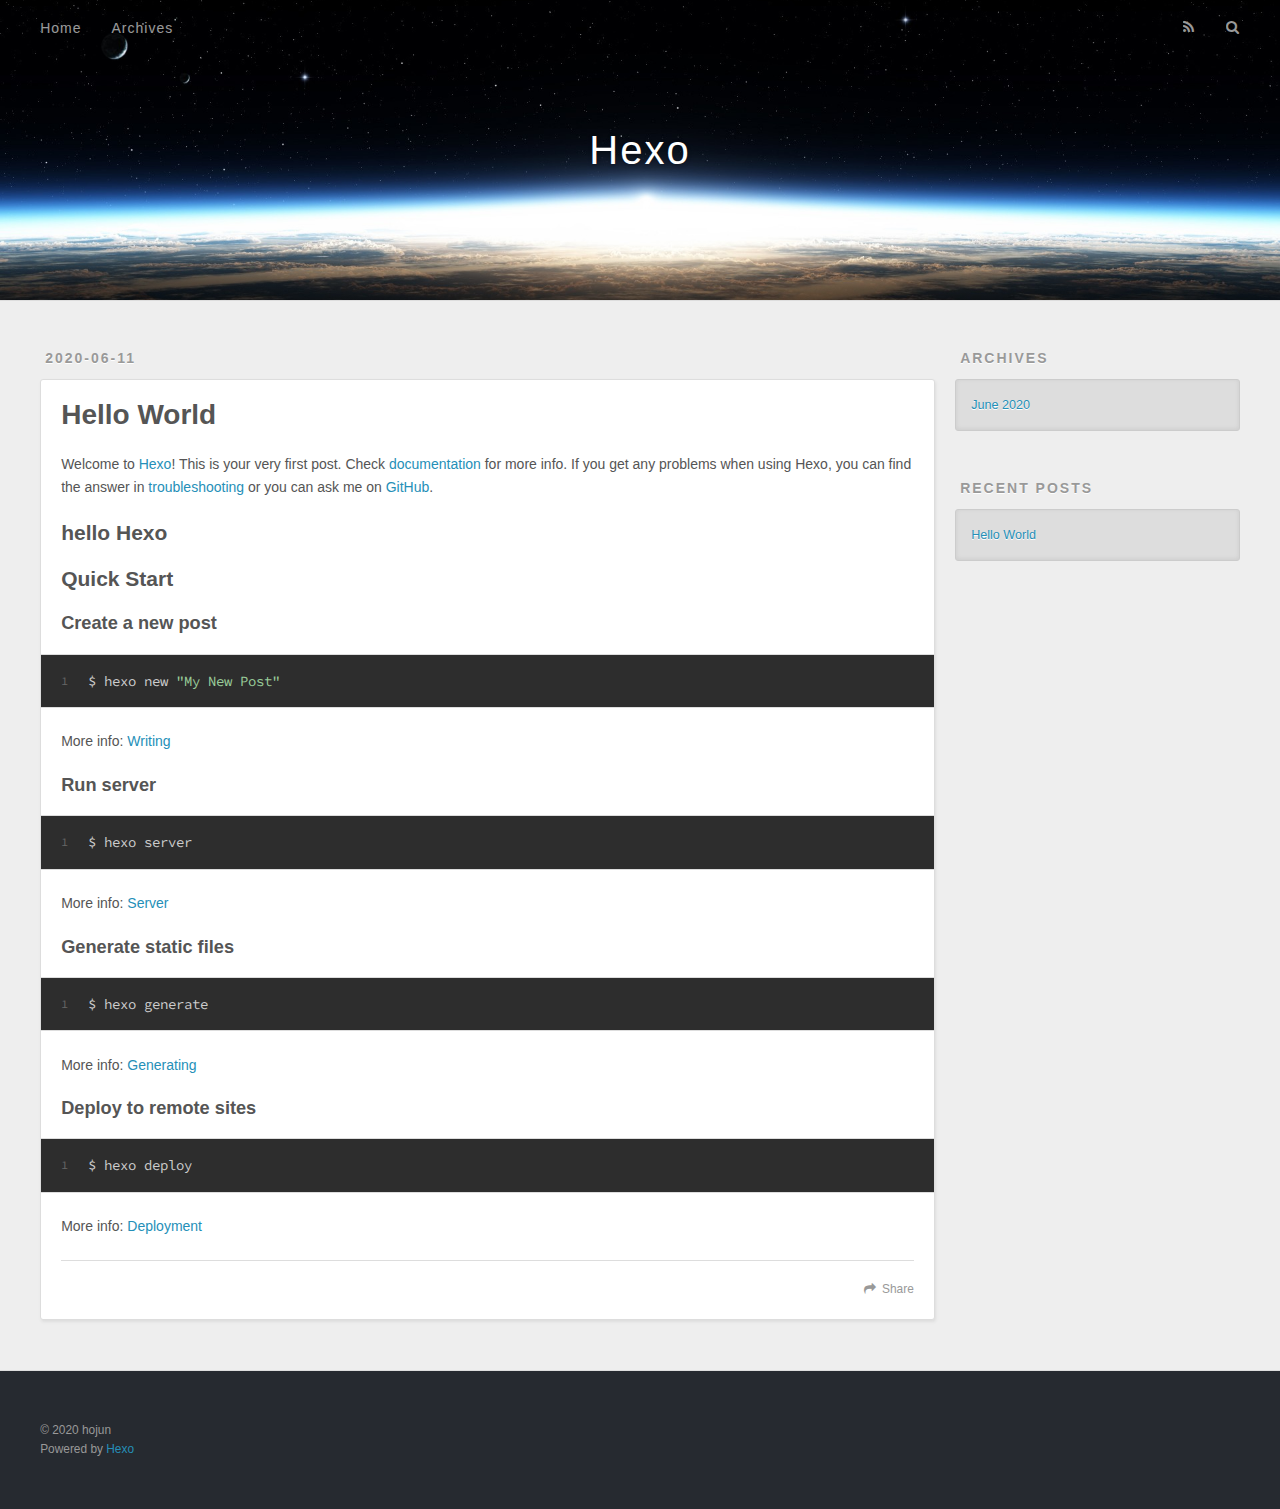
==== index.html @ 4e3e8514 "Site updated: 2020-06-11 11:20:57" ====
<!DOCTYPE html>
<html>
<head>
  <meta charset="utf-8">
  

  
  <title>Hexo</title>
  <meta name="viewport" content="width=device-width, initial-scale=1, maximum-scale=1">
  <meta property="og:type" content="website">
<meta property="og:title" content="Hexo">
<meta property="og:url" content="https://aipiaogk.github.io/index.html">
<meta property="og:site_name" content="Hexo">
<meta property="og:locale" content="en_US">
<meta property="article:author" content="hojun">
<meta name="twitter:card" content="summary">
  
    <link rel="alternate" href="/atom.xml" title="Hexo" type="application/atom+xml">
  
  
    <link rel="icon" href="/favicon.png">
  
  
    <link href="//fonts.googleapis.com/css?family=Source+Code+Pro" rel="stylesheet" type="text/css">
  
  
<link rel="stylesheet" href="/css/style.css">

<meta name="generator" content="Hexo 4.2.1"></head>

<body>
  <div id="container">
    <div id="wrap">
      <header id="header">
  <div id="banner"></div>
  <div id="header-outer" class="outer">
    <div id="header-title" class="inner">
      <h1 id="logo-wrap">
        <a href="/" id="logo">Hexo</a>
      </h1>
      
    </div>
    <div id="header-inner" class="inner">
      <nav id="main-nav">
        <a id="main-nav-toggle" class="nav-icon"></a>
        
          <a class="main-nav-link" href="/">Home</a>
        
          <a class="main-nav-link" href="/archives">Archives</a>
        
      </nav>
      <nav id="sub-nav">
        
          <a id="nav-rss-link" class="nav-icon" href="/atom.xml" title="RSS Feed"></a>
        
        <a id="nav-search-btn" class="nav-icon" title="Search"></a>
      </nav>
      <div id="search-form-wrap">
        <form action="//google.com/search" method="get" accept-charset="UTF-8" class="search-form"><input type="search" name="q" class="search-form-input" placeholder="Search"><button type="submit" class="search-form-submit">&#xF002;</button><input type="hidden" name="sitesearch" value="https://AiPiaoGk.github.io"></form>
      </div>
    </div>
  </div>
</header>
      <div class="outer">
        <section id="main">
  
    <article id="post-hello-world" class="article article-type-post" itemscope itemprop="blogPost">
  <div class="article-meta">
    <a href="/2020/06/11/hello-world/" class="article-date">
  <time datetime="2020-06-11T01:46:14.911Z" itemprop="datePublished">2020-06-11</time>
</a>
    
  </div>
  <div class="article-inner">
    
    
      <header class="article-header">
        
  
    <h1 itemprop="name">
      <a class="article-title" href="/2020/06/11/hello-world/">Hello World</a>
    </h1>
  

      </header>
    
    <div class="article-entry" itemprop="articleBody">
      
        <p>Welcome to <a href="https://hexo.io/" target="_blank" rel="noopener">Hexo</a>! This is your very first post. Check <a href="https://hexo.io/docs/" target="_blank" rel="noopener">documentation</a> for more info. If you get any problems when using Hexo, you can find the answer in <a href="https://hexo.io/docs/troubleshooting.html" target="_blank" rel="noopener">troubleshooting</a> or you can ask me on <a href="https://github.com/hexojs/hexo/issues" target="_blank" rel="noopener">GitHub</a>.</p>
<h2 id="hello-Hexo"><a href="#hello-Hexo" class="headerlink" title="hello Hexo"></a>hello Hexo</h2><h2 id="Quick-Start"><a href="#Quick-Start" class="headerlink" title="Quick Start"></a>Quick Start</h2><h3 id="Create-a-new-post"><a href="#Create-a-new-post" class="headerlink" title="Create a new post"></a>Create a new post</h3><figure class="highlight bash"><table><tr><td class="gutter"><pre><span class="line">1</span><br></pre></td><td class="code"><pre><span class="line">$ hexo new <span class="string">"My New Post"</span></span><br></pre></td></tr></table></figure>

<p>More info: <a href="https://hexo.io/docs/writing.html" target="_blank" rel="noopener">Writing</a></p>
<h3 id="Run-server"><a href="#Run-server" class="headerlink" title="Run server"></a>Run server</h3><figure class="highlight bash"><table><tr><td class="gutter"><pre><span class="line">1</span><br></pre></td><td class="code"><pre><span class="line">$ hexo server</span><br></pre></td></tr></table></figure>

<p>More info: <a href="https://hexo.io/docs/server.html" target="_blank" rel="noopener">Server</a></p>
<h3 id="Generate-static-files"><a href="#Generate-static-files" class="headerlink" title="Generate static files"></a>Generate static files</h3><figure class="highlight bash"><table><tr><td class="gutter"><pre><span class="line">1</span><br></pre></td><td class="code"><pre><span class="line">$ hexo generate</span><br></pre></td></tr></table></figure>

<p>More info: <a href="https://hexo.io/docs/generating.html" target="_blank" rel="noopener">Generating</a></p>
<h3 id="Deploy-to-remote-sites"><a href="#Deploy-to-remote-sites" class="headerlink" title="Deploy to remote sites"></a>Deploy to remote sites</h3><figure class="highlight bash"><table><tr><td class="gutter"><pre><span class="line">1</span><br></pre></td><td class="code"><pre><span class="line">$ hexo deploy</span><br></pre></td></tr></table></figure>

<p>More info: <a href="https://hexo.io/docs/one-command-deployment.html" target="_blank" rel="noopener">Deployment</a></p>

      
    </div>
    <footer class="article-footer">
      <a data-url="https://aipiaogk.github.io/2020/06/11/hello-world/" data-id="ckba4ox9z00003sva7o7afskn" class="article-share-link">Share</a>
      
      
    </footer>
  </div>
  
</article>


  


</section>
        
          <aside id="sidebar">
  
    

  
    

  
    
  
    
  <div class="widget-wrap">
    <h3 class="widget-title">Archives</h3>
    <div class="widget">
      <ul class="archive-list"><li class="archive-list-item"><a class="archive-list-link" href="/archives/2020/06/">June 2020</a></li></ul>
    </div>
  </div>


  
    
  <div class="widget-wrap">
    <h3 class="widget-title">Recent Posts</h3>
    <div class="widget">
      <ul>
        
          <li>
            <a href="/2020/06/11/hello-world/">Hello World</a>
          </li>
        
      </ul>
    </div>
  </div>

  
</aside>
        
      </div>
      <footer id="footer">
  
  <div class="outer">
    <div id="footer-info" class="inner">
      &copy; 2020 hojun<br>
      Powered by <a href="http://hexo.io/" target="_blank">Hexo</a>
    </div>
  </div>
</footer>
    </div>
    <nav id="mobile-nav">
  
    <a href="/" class="mobile-nav-link">Home</a>
  
    <a href="/archives" class="mobile-nav-link">Archives</a>
  
</nav>
    

<script src="//ajax.googleapis.com/ajax/libs/jquery/2.0.3/jquery.min.js"></script>


  
<link rel="stylesheet" href="/fancybox/jquery.fancybox.css">

  
<script src="/fancybox/jquery.fancybox.pack.js"></script>




<script src="/js/script.js"></script>




  </div>
</body>
</html>
---- css/style.css ----
body {
  width: 100%;
}
body:before,
body:after {
  content: "";
  display: table;
}
body:after {
  clear: both;
}
html,
body,
div,
span,
applet,
object,
iframe,
h1,
h2,
h3,
h4,
h5,
h6,
p,
blockquote,
pre,
a,
abbr,
acronym,
address,
big,
cite,
code,
del,
dfn,
em,
img,
ins,
kbd,
q,
s,
samp,
small,
strike,
strong,
sub,
sup,
tt,
var,
dl,
dt,
dd,
ol,
ul,
li,
fieldset,
form,
label,
legend,
table,
caption,
tbody,
tfoot,
thead,
tr,
th,
td {
  margin: 0;
  padding: 0;
  border: 0;
  outline: 0;
  font-weight: inherit;
  font-style: inherit;
  font-family: inherit;
  font-size: 100%;
  vertical-align: baseline;
}
body {
  line-height: 1;
  color: #000;
  background: #fff;
}
ol,
ul {
  list-style: none;
}
table {
  border-collapse: separate;
  border-spacing: 0;
  vertical-align: middle;
}
caption,
th,
td {
  text-align: left;
  font-weight: normal;
  vertical-align: middle;
}
a img {
  border: none;
}
input,
button {
  margin: 0;
  padding: 0;
}
input::-moz-focus-inner,
button::-moz-focus-inner {
  border: 0;
  padding: 0;
}
@font-face {
  font-family: FontAwesome;
  font-style: normal;
  font-weight: normal;
  src: url("fonts/fontawesome-webfont.eot?v=#4.0.3");
  src: url("fonts/fontawesome-webfont.eot?#iefix&v=#4.0.3") format("embedded-opentype"), url("fonts/fontawesome-webfont.woff?v=#4.0.3") format("woff"), url("fonts/fontawesome-webfont.ttf?v=#4.0.3") format("truetype"), url("fonts/fontawesome-webfont.svg#fontawesomeregular?v=#4.0.3") format("svg");
}
html,
body,
#container {
  height: 100%;
}
body {
  background: #eee;
  font: 14px -apple-system, BlinkMacSystemFont, "Segoe UI", "Roboto", "Oxygen", "Ubuntu", "Cantarell", "Fira Sans", "Droid Sans", "Helvetica Neue", sans-serif;
  -webkit-text-size-adjust: 100%;
}
.outer {
  max-width: 1220px;
  margin: 0 auto;
  padding: 0 20px;
}
.outer:before,
.outer:after {
  content: "";
  display: table;
}
.outer:after {
  clear: both;
}
.inner {
  display: inline;
  float: left;
  width: 98.33333333333333%;
  margin: 0 0.833333333333333%;
}
.left,
.alignleft {
  float: left;
}
.right,
.alignright {
  float: right;
}
.clear {
  clear: both;
}
#container {
  position: relative;
}
.mobile-nav-on {
  overflow: hidden;
}
#wrap {
  height: 100%;
  width: 100%;
  position: absolute;
  top: 0;
  left: 0;
  -webkit-transition: 0.2s ease-out;
  -moz-transition: 0.2s ease-out;
  -ms-transition: 0.2s ease-out;
  transition: 0.2s ease-out;
  z-index: 1;
  background: #eee;
}
.mobile-nav-on #wrap {
  left: 280px;
}
@media screen and (min-width: 768px) {
  #main {
    display: inline;
    float: left;
    width: 73.33333333333333%;
    margin: 0 0.833333333333333%;
  }
}
.article-date,
.article-category-link,
.archive-year,
.widget-title {
  text-decoration: none;
  text-transform: uppercase;
  letter-spacing: 2px;
  color: #999;
  margin-bottom: 1em;
  margin-left: 5px;
  line-height: 1em;
  text-shadow: 0 1px #fff;
  font-weight: bold;
}
.article-inner,
.archive-article-inner {
  background: #fff;
  -webkit-box-shadow: 1px 2px 3px #ddd;
  box-shadow: 1px 2px 3px #ddd;
  border: 1px solid #ddd;
  border-radius: 3px;
}
.article-entry h1,
.widget h1 {
  font-size: 2em;
}
.article-entry h2,
.widget h2 {
  font-size: 1.5em;
}
.article-entry h3,
.widget h3 {
  font-size: 1.3em;
}
.article-entry h4,
.widget h4 {
  font-size: 1.2em;
}
.article-entry h5,
.widget h5 {
  font-size: 1em;
}
.article-entry h6,
.widget h6 {
  font-size: 1em;
  color: #999;
}
.article-entry hr,
.widget hr {
  border: 1px dashed #ddd;
}
.article-entry strong,
.widget strong {
  font-weight: bold;
}
.article-entry em,
.widget em,
.article-entry cite,
.widget cite {
  font-style: italic;
}
.article-entry sup,
.widget sup,
.article-entry sub,
.widget sub {
  font-size: 0.75em;
  line-height: 0;
  position: relative;
  vertical-align: baseline;
}
.article-entry sup,
.widget sup {
  top: -0.5em;
}
.article-entry sub,
.widget sub {
  bottom: -0.2em;
}
.article-entry small,
.widget small {
  font-size: 0.85em;
}
.article-entry acronym,
.widget acronym,
.article-entry abbr,
.widget abbr {
  border-bottom: 1px dotted;
}
.article-entry ul,
.widget ul,
.article-entry ol,
.widget ol,
.article-entry dl,
.widget dl {
  margin: 0 20px;
  line-height: 1.6em;
}
.article-entry ul ul,
.widget ul ul,
.article-entry ol ul,
.widget ol ul,
.article-entry ul ol,
.widget ul ol,
.article-entry ol ol,
.widget ol ol {
  margin-top: 0;
  margin-bottom: 0;
}
.article-entry ul,
.widget ul {
  list-style: disc;
}
.article-entry ol,
.widget ol {
  list-style: decimal;
}
.article-entry dt,
.widget dt {
  font-weight: bold;
}
#header {
  height: 300px;
  position: relative;
  border-bottom: 1px solid #ddd;
}
#header:before,
#header:after {
  content: "";
  position: absolute;
  left: 0;
  right: 0;
  height: 40px;
}
#header:before {
  top: 0;
  background: -webkit-linear-gradient(rgba(0,0,0,0.2), transparent);
  background: -moz-linear-gradient(rgba(0,0,0,0.2), transparent);
  background: -ms-linear-gradient(rgba(0,0,0,0.2), transparent);
  background: linear-gradient(rgba(0,0,0,0.2), transparent);
}
#header:after {
  bottom: 0;
  background: -webkit-linear-gradient(transparent, rgba(0,0,0,0.2));
  background: -moz-linear-gradient(transparent, rgba(0,0,0,0.2));
  background: -ms-linear-gradient(transparent, rgba(0,0,0,0.2));
  background: linear-gradient(transparent, rgba(0,0,0,0.2));
}
#header-outer {
  height: 100%;
  position: relative;
}
#header-inner {
  position: relative;
  overflow: hidden;
}
#banner {
  position: absolute;
  top: 0;
  left: 0;
  width: 100%;
  height: 100%;
  background: url("images/banner.jpg") center #000;
  -webkit-background-size: cover;
  -moz-background-size: cover;
  background-size: cover;
  z-index: -1;
}
#header-title {
  text-align: center;
  height: 40px;
  position: absolute;
  top: 50%;
  left: 0;
  margin-top: -20px;
}
#logo,
#subtitle {
  text-decoration: none;
  color: #fff;
  font-weight: 300;
  text-shadow: 0 1px 4px rgba(0,0,0,0.3);
}
#logo {
  font-size: 40px;
  line-height: 40px;
  letter-spacing: 2px;
}
#subtitle {
  font-size: 16px;
  line-height: 16px;
  letter-spacing: 1px;
}
#subtitle-wrap {
  margin-top: 16px;
}
#main-nav {
  float: left;
  margin-left: -15px;
}
.nav-icon,
.main-nav-link {
  float: left;
  color: #fff;
  opacity: 0.6;
  text-decoration: none;
  text-shadow: 0 1px rgba(0,0,0,0.2);
  -webkit-transition: opacity 0.2s;
  -moz-transition: opacity 0.2s;
  -ms-transition: opacity 0.2s;
  transition: opacity 0.2s;
  display: block;
  padding: 20px 15px;
}
.nav-icon:hover,
.main-nav-link:hover {
  opacity: 1;
}
.nav-icon {
  font-family: FontAwesome;
  text-align: center;
  font-size: 14px;
  width: 14px;
  height: 14px;
  padding: 20px 15px;
  position: relative;
  cursor: pointer;
}
.main-nav-link {
  font-weight: 300;
  letter-spacing: 1px;
}
@media screen and (max-width: 479px) {
  .main-nav-link {
    display: none;
  }
}
#main-nav-toggle {
  display: none;
}
#main-nav-toggle:before {
  content: "\f0c9";
}
@media screen and (max-width: 479px) {
  #main-nav-toggle {
    display: block;
  }
}
#sub-nav {
  float: right;
  margin-right: -15px;
}
#nav-rss-link:before {
  content: "\f09e";
}
#nav-search-btn:before {
  content: "\f002";
}
#search-form-wrap {
  position: absolute;
  top: 15px;
  width: 150px;
  height: 30px;
  right: -150px;
  opacity: 0;
  -webkit-transition: 0.2s ease-out;
  -moz-transition: 0.2s ease-out;
  -ms-transition: 0.2s ease-out;
  transition: 0.2s ease-out;
}
#search-form-wrap.on {
  opacity: 1;
  right: 0;
}
@media screen and (max-width: 479px) {
  #search-form-wrap {
    width: 100%;
    right: -100%;
  }
}
.search-form {
  position: absolute;
  top: 0;
  left: 0;
  right: 0;
  background: #fff;
  padding: 5px 15px;
  border-radius: 15px;
  -webkit-box-shadow: 0 0 10px rgba(0,0,0,0.3);
  box-shadow: 0 0 10px rgba(0,0,0,0.3);
}
.search-form-input {
  border: none;
  background: none;
  color: #555;
  width: 100%;
  font: 13px -apple-system, BlinkMacSystemFont, "Segoe UI", "Roboto", "Oxygen", "Ubuntu", "Cantarell", "Fira Sans", "Droid Sans", "Helvetica Neue", sans-serif;
  outline: none;
}
.search-form-input::-webkit-search-results-decoration,
.search-form-input::-webkit-search-cancel-button {
  -webkit-appearance: none;
}
.search-form-submit {
  position: absolute;
  top: 50%;
  right: 10px;
  margin-top: -7px;
  font: 13px FontAwesome;
  border: none;
  background: none;
  color: #bbb;
  cursor: pointer;
}
.search-form-submit:hover,
.search-form-submit:focus {
  color: #777;
}
.article {
  margin: 50px 0;
}
.article-inner {
  overflow: hidden;
}
.article-meta:before,
.article-meta:after {
  content: "";
  display: table;
}
.article-meta:after {
  clear: both;
}
.article-date {
  float: left;
}
.article-category {
  float: left;
  line-height: 1em;
  color: #ccc;
  text-shadow: 0 1px #fff;
  margin-left: 8px;
}
.article-category:before {
  content: "\2022";
}
.article-category-link {
  margin: 0 12px 1em;
}
.article-header {
  padding: 20px 20px 0;
}
.article-title {
  text-decoration: none;
  font-size: 2em;
  font-weight: bold;
  color: #555;
  line-height: 1.1em;
  -webkit-transition: color 0.2s;
  -moz-transition: color 0.2s;
  -ms-transition: color 0.2s;
  transition: color 0.2s;
}
a.article-title:hover {
  color: #258fb8;
}
.article-entry {
  color: #555;
  padding: 0 20px;
}
.article-entry:before,
.article-entry:after {
  content: "";
  display: table;
}
.article-entry:after {
  clear: both;
}
.article-entry p,
.article-entry table {
  line-height: 1.6em;
  margin: 1.6em 0;
}
.article-entry h1,
.article-entry h2,
.article-entry h3,
.article-entry h4,
.article-entry h5,
.article-entry h6 {
  font-weight: bold;
}
.article-entry h1,
.article-entry h2,
.article-entry h3,
.article-entry h4,
.article-entry h5,
.article-entry h6 {
  line-height: 1.1em;
  margin: 1.1em 0;
}
.article-entry a {
  color: #258fb8;
  text-decoration: none;
}
.article-entry a:hover {
  text-decoration: underline;
}
.article-entry ul,
.article-entry ol,
.article-entry dl {
  margin-top: 1.6em;
  margin-bottom: 1.6em;
}
.article-entry img,
.article-entry video {
  max-width: 100%;
  height: auto;
  display: block;
  margin: auto;
}
.article-entry iframe {
  border: none;
}
.article-entry table {
  width: 100%;
  border-collapse: collapse;
  border-spacing: 0;
}
.article-entry th {
  font-weight: bold;
  border-bottom: 3px solid #ddd;
  padding-bottom: 0.5em;
}
.article-entry td {
  border-bottom: 1px solid #ddd;
  padding: 10px 0;
}
.article-entry blockquote {
  font-family: Georgia, "Times New Roman", serif;
  font-size: 1.4em;
  margin: 1.6em 20px;
  text-align: center;
}
.article-entry blockquote footer {
  font-size: 14px;
  margin: 1.6em 0;
  font-family: -apple-system, BlinkMacSystemFont, "Segoe UI", "Roboto", "Oxygen", "Ubuntu", "Cantarell", "Fira Sans", "Droid Sans", "Helvetica Neue", sans-serif;
}
.article-entry blockquote footer cite:before {
  content: "—";
  padding: 0 0.5em;
}
.article-entry .pullquote {
  text-align: left;
  width: 45%;
  margin: 0;
}
.article-entry .pullquote.left {
  margin-left: 0.5em;
  margin-right: 1em;
}
.article-entry .pullquote.right {
  margin-right: 0.5em;
  margin-left: 1em;
}
.article-entry .caption {
  color: #999;
  display: block;
  font-size: 0.9em;
  margin-top: 0.5em;
  position: relative;
  text-align: center;
}
.article-entry .video-container {
  position: relative;
  padding-top: 56.25%;
  height: 0;
  overflow: hidden;
}
.article-entry .video-container iframe,
.article-entry .video-container object,
.article-entry .video-container embed {
  position: absolute;
  top: 0;
  left: 0;
  width: 100%;
  height: 100%;
  margin-top: 0;
}
.article-more-link a {
  display: inline-block;
  line-height: 1em;
  padding: 6px 15px;
  border-radius: 15px;
  background: #eee;
  color: #999;
  text-shadow: 0 1px #fff;
  text-decoration: none;
}
.article-more-link a:hover {
  background: #258fb8;
  color: #fff;
  text-decoration: none;
  text-shadow: 0 1px #1e7293;
}
.article-footer {
  font-size: 0.85em;
  line-height: 1.6em;
  border-top: 1px solid #ddd;
  padding-top: 1.6em;
  margin: 0 20px 20px;
}
.article-footer:before,
.article-footer:after {
  content: "";
  display: table;
}
.article-footer:after {
  clear: both;
}
.article-footer a {
  color: #999;
  text-decoration: none;
}
.article-footer a:hover {
  color: #555;
}
.article-tag-list-item {
  float: left;
  margin-right: 10px;
}
.article-tag-list-link:before {
  content: "#";
}
.article-comment-link {
  float: right;
}
.article-comment-link:before {
  content: "\f075";
  font-family: FontAwesome;
  padding-right: 8px;
}
.article-share-link {
  cursor: pointer;
  float: right;
  margin-left: 20px;
}
.article-share-link:before {
  content: "\f064";
  font-family: FontAwesome;
  padding-right: 6px;
}
#article-nav {
  position: relative;
}
#article-nav:before,
#article-nav:after {
  content: "";
  display: table;
}
#article-nav:after {
  clear: both;
}
@media screen and (min-width: 768px) {
  #article-nav {
    margin: 50px 0;
  }
  #article-nav:before {
    width: 8px;
    height: 8px;
    position: absolute;
    top: 50%;
    left: 50%;
    margin-top: -4px;
    margin-left: -4px;
    content: "";
    border-radius: 50%;
    background: #ddd;
    -webkit-box-shadow: 0 1px 2px #fff;
    box-shadow: 0 1px 2px #fff;
  }
}
.article-nav-link-wrap {
  text-decoration: none;
  text-shadow: 0 1px #fff;
  color: #999;
  -webkit-box-sizing: border-box;
  -moz-box-sizing: border-box;
  box-sizing: border-box;
  margin-top: 50px;
  text-align: center;
  display: block;
}
.article-nav-link-wrap:hover {
  color: #555;
}
@media screen and (min-width: 768px) {
  .article-nav-link-wrap {
    width: 50%;
    margin-top: 0;
  }
}
@media screen and (min-width: 768px) {
  #article-nav-newer {
    float: left;
    text-align: right;
    padding-right: 20px;
  }
}
@media screen and (min-width: 768px) {
  #article-nav-older {
    float: right;
    text-align: left;
    padding-left: 20px;
  }
}
.article-nav-caption {
  text-transform: uppercase;
  letter-spacing: 2px;
  color: #ddd;
  line-height: 1em;
  font-weight: bold;
}
#article-nav-newer .article-nav-caption {
  margin-right: -2px;
}
.article-nav-title {
  font-size: 0.85em;
  line-height: 1.6em;
  margin-top: 0.5em;
}
.article-share-box {
  position: absolute;
  display: none;
  background: #fff;
  -webkit-box-shadow: 1px 2px 10px rgba(0,0,0,0.2);
  box-shadow: 1px 2px 10px rgba(0,0,0,0.2);
  border-radius: 3px;
  margin-left: -145px;
  overflow: hidden;
  z-index: 1;
}
.article-share-box.on {
  display: block;
}
.article-share-input {
  width: 100%;
  background: none;
  -webkit-box-sizing: border-box;
  -moz-box-sizing: border-box;
  box-sizing: border-box;
  font: 14px -apple-system, BlinkMacSystemFont, "Segoe UI", "Roboto", "Oxygen", "Ubuntu", "Cantarell", "Fira Sans", "Droid Sans", "Helvetica Neue", sans-serif;
  padding: 0 15px;
  color: #555;
  outline: none;
  border: 1px solid #ddd;
  border-radius: 3px 3px 0 0;
  height: 36px;
  line-height: 36px;
}
.article-share-links {
  background: #eee;
}
.article-share-links:before,
.article-share-links:after {
  content: "";
  display: table;
}
.article-share-links:after {
  clear: both;
}
.article-share-twitter,
.article-share-facebook,
.article-share-pinterest,
.article-share-google {
  width: 50px;
  height: 36px;
  display: block;
  float: left;
  position: relative;
  color: #999;
  text-shadow: 0 1px #fff;
}
.article-share-twitter:before,
.article-share-facebook:before,
.article-share-pinterest:before,
.article-share-google:before {
  font-size: 20px;
  font-family: FontAwesome;
  width: 20px;
  height: 20px;
  position: absolute;
  top: 50%;
  left: 50%;
  margin-top: -10px;
  margin-left: -10px;
  text-align: center;
}
.article-share-twitter:hover,
.article-share-facebook:hover,
.article-share-pinterest:hover,
.article-share-google:hover {
  color: #fff;
}
.article-share-twitter:before {
  content: "\f099";
}
.article-share-twitter:hover {
  background: #00aced;
  text-shadow: 0 1px #008abe;
}
.article-share-facebook:before {
  content: "\f09a";
}
.article-share-facebook:hover {
  background: #3b5998;
  text-shadow: 0 1px #2f477a;
}
.article-share-pinterest:before {
  content: "\f0d2";
}
.article-share-pinterest:hover {
  background: #cb2027;
  text-shadow: 0 1px #a21a1f;
}
.article-share-google:before {
  content: "\f0d5";
}
.article-share-google:hover {
  background: #dd4b39;
  text-shadow: 0 1px #be3221;
}
.article-gallery {
  background: #000;
  position: relative;
}
.article-gallery-photos {
  position: relative;
  overflow: hidden;
}
.article-gallery-img {
  display: none;
  max-width: 100%;
}
.article-gallery-img:first-child {
  display: block;
}
.article-gallery-img.loaded {
  position: absolute;
  display: block;
}
.article-gallery-img img {
  display: block;
  max-width: 100%;
  margin: 0 auto;
}
#comments {
  background: #fff;
  -webkit-box-shadow: 1px 2px 3px #ddd;
  box-shadow: 1px 2px 3px #ddd;
  padding: 20px;
  border: 1px solid #ddd;
  border-radius: 3px;
  margin: 50px 0;
}
#comments a {
  color: #258fb8;
}
.archives-wrap {
  margin: 50px 0;
}
.archives:before,
.archives:after {
  content: "";
  display: table;
}
.archives:after {
  clear: both;
}
.archive-year-wrap {
  margin-bottom: 1em;
}
.archives {
  -webkit-column-gap: 10px;
  -moz-column-gap: 10px;
  column-gap: 10px;
}
@media screen and (min-width: 480px) and (max-width: 767px) {
  .archives {
    -webkit-column-count: 2;
    -moz-column-count: 2;
    column-count: 2;
  }
}
@media screen and (min-width: 768px) {
  .archives {
    -webkit-column-count: 3;
    -moz-column-count: 3;
    column-count: 3;
  }
}
.archive-article {
  -webkit-column-break-inside: avoid;
  page-break-inside: avoid;
  overflow: hidden;
  break-inside: avoid-column;
}
.archive-article-inner {
  padding: 10px;
  margin-bottom: 15px;
}
.archive-article-title {
  text-decoration: none;
  font-weight: bold;
  color: #555;
  -webkit-transition: color 0.2s;
  -moz-transition: color 0.2s;
  -ms-transition: color 0.2s;
  transition: color 0.2s;
  line-height: 1.6em;
}
.archive-article-title:hover {
  color: #258fb8;
}
.archive-article-footer {
  margin-top: 1em;
}
.archive-article-date {
  color: #999;
  text-decoration: none;
  font-size: 0.85em;
  line-height: 1em;
  margin-bottom: 0.5em;
  display: block;
}
#page-nav {
  margin: 50px auto;
  background: #fff;
  -webkit-box-shadow: 1px 2px 3px #ddd;
  box-shadow: 1px 2px 3px #ddd;
  border: 1px solid #ddd;
  border-radius: 3px;
  text-align: center;
  color: #999;
  overflow: hidden;
}
#page-nav:before,
#page-nav:after {
  content: "";
  display: table;
}
#page-nav:after {
  clear: both;
}
#page-nav a,
#page-nav span {
  padding: 10px 20px;
  line-height: 1;
  height: 2ex;
}
#page-nav a {
  color: #999;
  text-decoration: none;
}
#page-nav a:hover {
  background: #999;
  color: #fff;
}
#page-nav .prev {
  float: left;
}
#page-nav .next {
  float: right;
}
#page-nav .page-number {
  display: inline-block;
}
@media screen and (max-width: 479px) {
  #page-nav .page-number {
    display: none;
  }
}
#page-nav .current {
  color: #555;
  font-weight: bold;
}
#page-nav .space {
  color: #ddd;
}
#footer {
  background: #262a30;
  padding: 50px 0;
  border-top: 1px solid #ddd;
  color: #999;
}
#footer a {
  color: #258fb8;
  text-decoration: none;
}
#footer a:hover {
  text-decoration: underline;
}
#footer-info {
  line-height: 1.6em;
  font-size: 0.85em;
}
.article-entry pre,
.article-entry .highlight {
  background: #2d2d2d;
  margin: 0 -20px;
  padding: 15px 20px;
  border-style: solid;
  border-color: #ddd;
  border-width: 1px 0;
  overflow: auto;
  color: #ccc;
  line-height: 22.400000000000002px;
}
.article-entry .highlight .gutter pre,
.article-entry .gist .gist-file .gist-data .line-numbers {
  color: #666;
  font-size: 0.85em;
}
.article-entry pre,
.article-entry code {
  font-family: "Source Code Pro", Consolas, Monaco, Menlo, Consolas, monospace;
}
.article-entry code {
  background: #eee;
  text-shadow: 0 1px #fff;
  padding: 0 0.3em;
}
.article-entry pre code {
  background: none;
  text-shadow: none;
  padding: 0;
}
.article-entry .highlight pre {
  border: none;
  margin: 0;
  padding: 0;
}
.article-entry .highlight table {
  margin: 0;
  width: auto;
}
.article-entry .highlight td {
  border: none;
  padding: 0;
}
.article-entry .highlight figcaption {
  font-size: 0.85em;
  color: #999;
  line-height: 1em;
  margin-bottom: 1em;
}
.article-entry .highlight figcaption:before,
.article-entry .highlight figcaption:after {
  content: "";
  display: table;
}
.article-entry .highlight figcaption:after {
  clear: both;
}
.article-entry .highlight figcaption a {
  float: right;
}
.article-entry .highlight .gutter pre {
  text-align: right;
  padding-right: 20px;
}
.article-entry .highlight .line {
  height: 22.400000000000002px;
}
.article-entry .highlight .line.marked {
  background: #515151;
}
.article-entry .gist {
  margin: 0 -20px;
  border-style: solid;
  border-color: #ddd;
  border-width: 1px 0;
  background: #2d2d2d;
  padding: 15px 20px 15px 0;
}
.article-entry .gist .gist-file {
  border: none;
  font-family: "Source Code Pro", Consolas, Monaco, Menlo, Consolas, monospace;
  margin: 0;
}
.article-entry .gist .gist-file .gist-data {
  background: none;
  border: none;
}
.article-entry .gist .gist-file .gist-data .line-numbers {
  background: none;
  border: none;
  padding: 0 20px 0 0;
}
.article-entry .gist .gist-file .gist-data .line-data {
  padding: 0 !important;
}
.article-entry .gist .gist-file .highlight {
  margin: 0;
  padding: 0;
  border: none;
}
.article-entry .gist .gist-file .gist-meta {
  background: #2d2d2d;
  color: #999;
  font: 0.85em -apple-system, BlinkMacSystemFont, "Segoe UI", "Roboto", "Oxygen", "Ubuntu", "Cantarell", "Fira Sans", "Droid Sans", "Helvetica Neue", sans-serif;
  text-shadow: 0 0;
  padding: 0;
  margin-top: 1em;
  margin-left: 20px;
}
.article-entry .gist .gist-file .gist-meta a {
  color: #258fb8;
  font-weight: normal;
}
.article-entry .gist .gist-file .gist-meta a:hover {
  text-decoration: underline;
}
pre .comment,
pre .title {
  color: #999;
}
pre .variable,
pre .attribute,
pre .tag,
pre .regexp,
pre .ruby .constant,
pre .xml .tag .title,
pre .xml .pi,
pre .xml .doctype,
pre .html .doctype,
pre .css .id,
pre .css .class,
pre .css .pseudo {
  color: #f2777a;
}
pre .number,
pre .preprocessor,
pre .built_in,
pre .literal,
pre .params,
pre .constant {
  color: #f99157;
}
pre .class,
pre .ruby .class .title,
pre .css .rules .attribute {
  color: #9c9;
}
pre .string,
pre .value,
pre .inheritance,
pre .header,
pre .ruby .symbol,
pre .xml .cdata {
  color: #9c9;
}
pre .css .hexcolor {
  color: #6cc;
}
pre .function,
pre .python .decorator,
pre .python .title,
pre .ruby .function .title,
pre .ruby .title .keyword,
pre .perl .sub,
pre .javascript .title,
pre .coffeescript .title {
  color: #69c;
}
pre .keyword,
pre .javascript .function {
  color: #c9c;
}
@media screen and (max-width: 479px) {
  #mobile-nav {
    position: absolute;
    top: 0;
    left: 0;
    width: 280px;
    height: 100%;
    background: #191919;
    border-right: 1px solid #fff;
  }
}
@media screen and (max-width: 479px) {
  .mobile-nav-link {
    display: block;
    color: #999;
    text-decoration: none;
    padding: 15px 20px;
    font-weight: bold;
  }
  .mobile-nav-link:hover {
    color: #fff;
  }
}
@media screen and (min-width: 768px) {
  #sidebar {
    display: inline;
    float: left;
    width: 23.333333333333332%;
    margin: 0 0.833333333333333%;
  }
}
.widget-wrap {
  margin: 50px 0;
}
.widget {
  color: #777;
  text-shadow: 0 1px #fff;
  background: #ddd;
  -webkit-box-shadow: 0 -1px 4px #ccc inset;
  box-shadow: 0 -1px 4px #ccc inset;
  border: 1px solid #ccc;
  padding: 15px;
  border-radius: 3px;
}
.widget a {
  color: #258fb8;
  text-decoration: none;
}
.widget a:hover {
  text-decoration: underline;
}
.widget ul ul,
.widget ol ul,
.widget dl ul,
.widget ul ol,
.widget ol ol,
.widget dl ol,
.widget ul dl,
.widget ol dl,
.widget dl dl {
  margin-left: 15px;
  list-style: disc;
}
.widget {
  line-height: 1.6em;
  word-wrap: break-word;
  font-size: 0.9em;
}
.widget ul,
.widget ol {
  list-style: none;
  margin: 0;
}
.widget ul ul,
.widget ol ul,
.widget ul ol,
.widget ol ol {
  margin: 0 20px;
}
.widget ul ul,
.widget ol ul {
  list-style: disc;
}
.widget ul ol,
.widget ol ol {
  list-style: decimal;
}
.category-list-count,
.tag-list-count,
.archive-list-count {
  padding-left: 5px;
  color: #999;
  font-size: 0.85em;
}
.category-list-count:before,
.tag-list-count:before,
.archive-list-count:before {
  content: "(";
}
.category-list-count:after,
.tag-list-count:after,
.archive-list-count:after {
  content: ")";
}
.tagcloud a {
  margin-right: 5px;
  display: inline-block;
}
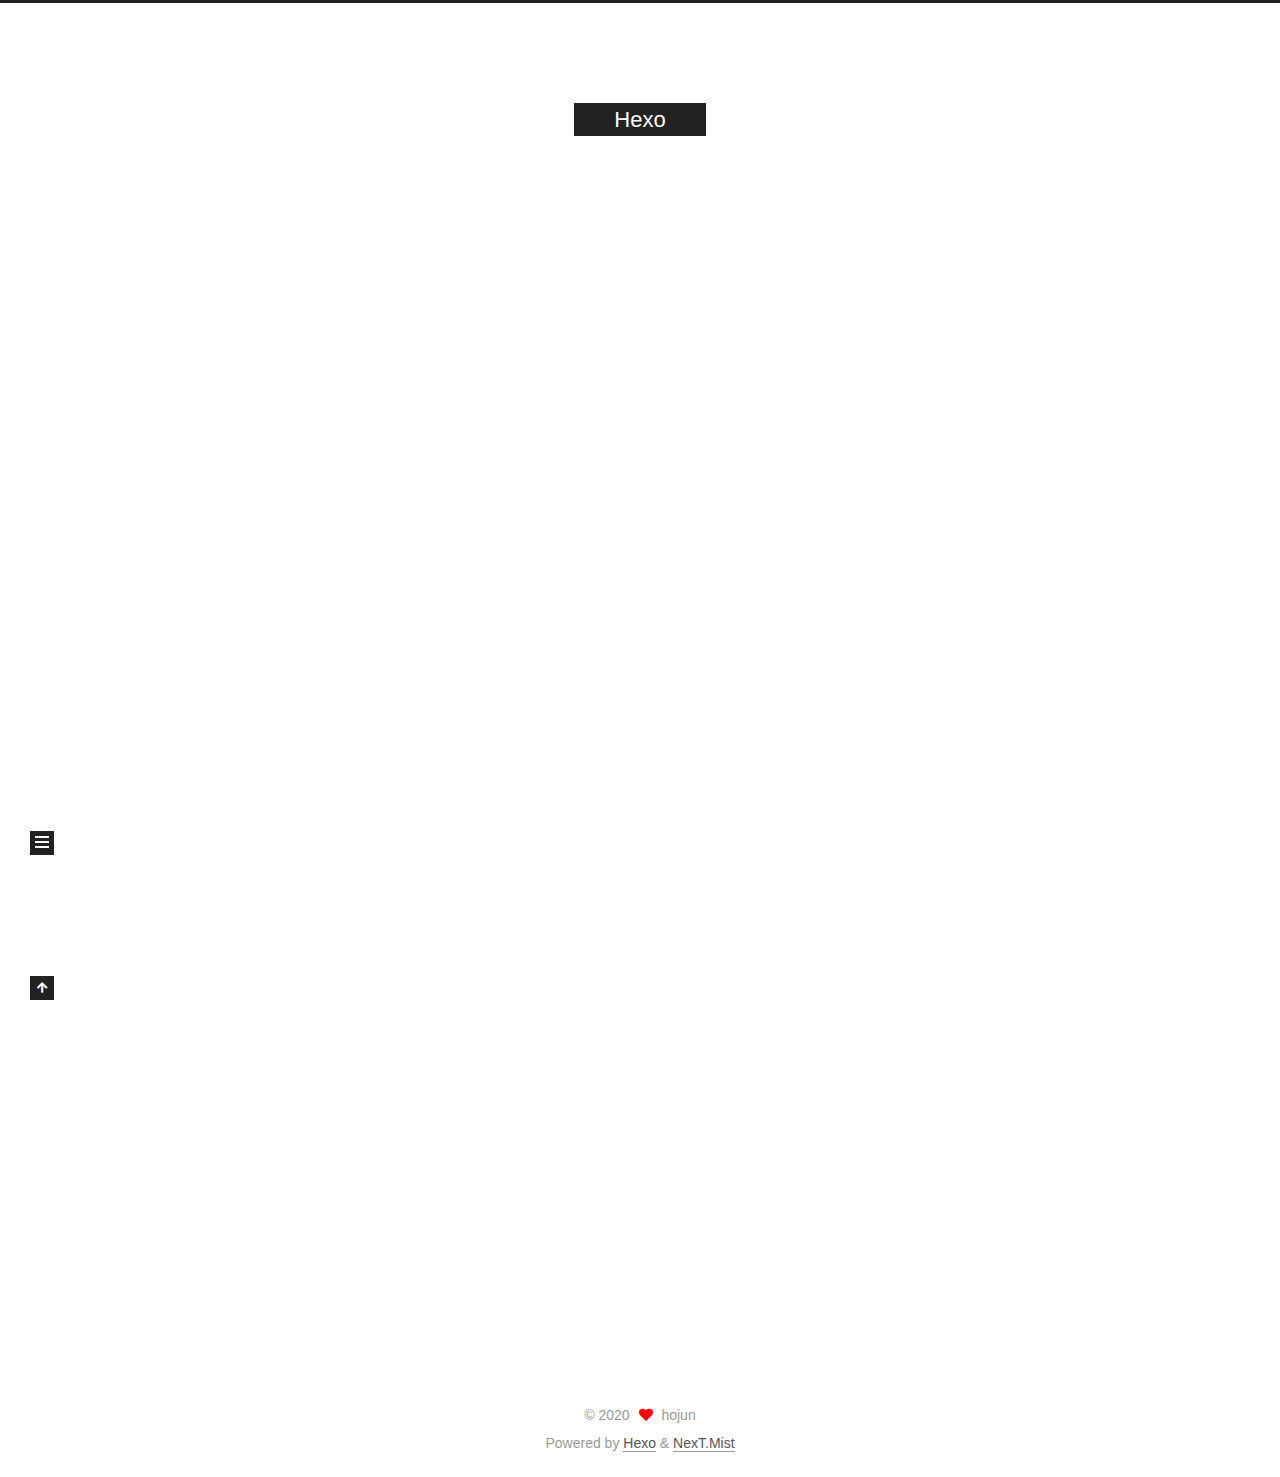
==== commit 9c085445: "Site updated: 2020-06-11 12:08:42" ====
--- a/index.html
+++ b/index.html
@@ -1,12 +1,25 @@
 <!DOCTYPE html>
-<html>
+<html lang="en">
 <head>
-  <meta charset="utf-8">
-  
-
-  
-  <title>Hexo</title>
-  <meta name="viewport" content="width=device-width, initial-scale=1, maximum-scale=1">
+  <meta charset="UTF-8">
+<meta name="viewport" content="width=device-width, initial-scale=1, maximum-scale=2">
+<meta name="theme-color" content="#222">
+<meta name="generator" content="Hexo 4.2.1">
+  <link rel="apple-touch-icon" sizes="180x180" href="/images/apple-touch-icon-next.png">
+  <link rel="icon" type="image/png" sizes="32x32" href="/images/favicon-32x32-next.png">
+  <link rel="icon" type="image/png" sizes="16x16" href="/images/favicon-16x16-next.png">
+  <link rel="mask-icon" href="/images/logo.svg" color="#222">
+
+<link rel="stylesheet" href="/css/main.css">
+
+
+<link rel="stylesheet" href="/lib/font-awesome/css/all.min.css">
+
+<script id="hexo-configurations">
+    var NexT = window.NexT || {};
+    var CONFIG = {"hostname":"aipiaogk.github.io","root":"/","scheme":"Mist","version":"8.0.0-rc.3","exturl":false,"sidebar":{"position":"left","display":"post","padding":18,"offset":12,"onmobile":false},"copycode":{"enable":false,"show_result":false,"style":null},"back2top":{"enable":true,"sidebar":false,"scrollpercent":false},"bookmark":{"enable":false,"color":"#222","save":"auto"},"fancybox":false,"mediumzoom":false,"lazyload":false,"pangu":false,"comments":{"style":"tabs","active":null,"storage":true,"lazyload":false,"nav":null},"algolia":{"hits":{"per_page":10},"labels":{"input_placeholder":"Search for Posts","hits_empty":"We didn't find any results for the search: ${query}","hits_stats":"${hits} results found in ${time} ms"}},"localsearch":{"enable":false,"trigger":"auto","top_n_per_article":1,"unescape":false,"preload":false},"motion":{"enable":true,"async":false,"transition":{"post_block":"fadeIn","post_header":"slideDownIn","post_body":"slideDownIn","coll_header":"slideLeftIn","sidebar":"slideUpIn"}}};
+  </script>
+
   <meta property="og:type" content="website">
 <meta property="og:title" content="Hexo">
 <meta property="og:url" content="https://aipiaogk.github.io/index.html">
@@ -14,183 +27,325 @@
 <meta property="og:locale" content="en_US">
 <meta property="article:author" content="hojun">
 <meta name="twitter:card" content="summary">
-  
-    <link rel="alternate" href="/atom.xml" title="Hexo" type="application/atom+xml">
-  
-  
-    <link rel="icon" href="/favicon.png">
-  
-  
-    <link href="//fonts.googleapis.com/css?family=Source+Code+Pro" rel="stylesheet" type="text/css">
-  
-  
-<link rel="stylesheet" href="/css/style.css">
-
-<meta name="generator" content="Hexo 4.2.1"></head>
-
-<body>
-  <div id="container">
-    <div id="wrap">
-      <header id="header">
-  <div id="banner"></div>
-  <div id="header-outer" class="outer">
-    <div id="header-title" class="inner">
-      <h1 id="logo-wrap">
-        <a href="/" id="logo">Hexo</a>
-      </h1>
+
+<link rel="canonical" href="https://aipiaogk.github.io/">
+
+
+<script id="page-configurations">
+  // https://hexo.io/docs/variables.html
+  CONFIG.page = {
+    sidebar: "",
+    isHome : true,
+    isPost : false,
+    lang   : 'en'
+  };
+</script>
+
+  <title>Hexo</title>
+  
+
+
+
+
+
+
+  <noscript>
+  <style>
+  .use-motion .brand,
+  .use-motion .menu-item,
+  .sidebar-inner,
+  .use-motion .post-block,
+  .use-motion .pagination,
+  .use-motion .comments,
+  .use-motion .post-header,
+  .use-motion .post-body,
+  .use-motion .collection-header { opacity: initial; }
+
+  .use-motion .site-title,
+  .use-motion .site-subtitle {
+    opacity: initial;
+    top: initial;
+  }
+
+  .use-motion .logo-line-before i { left: initial; }
+  .use-motion .logo-line-after i { right: initial; }
+  </style>
+</noscript>
+
+</head>
+
+<body itemscope itemtype="http://schema.org/WebPage">
+  <div class="container use-motion">
+    <div class="headband"></div>
+
+    <header class="header" itemscope itemtype="http://schema.org/WPHeader">
+      <div class="header-inner"><div class="site-brand-container">
+  <div class="site-nav-toggle">
+    <div class="toggle" aria-label="Toggle navigation bar">
+    </div>
+  </div>
+
+  <div class="site-meta">
+
+    <a href="/" class="brand" rel="start">
+      <span class="logo-line-before"><i></i></span>
+      <h1 class="site-title">Hexo</h1>
+      <span class="logo-line-after"><i></i></span>
+    </a>
+  </div>
+
+  <div class="site-nav-right">
+    <div class="toggle popup-trigger">
+    </div>
+  </div>
+</div>
+
+
+
+
+
+
+
+</div>
+    </header>
+
+    
+  <div class="back-to-top">
+    <i class="fa fa-arrow-up"></i>
+    <span>0%</span>
+  </div>
+
+
+    <main class="main">
+      <div class="main-inner">
+        <div class="content-wrap">
+          
+
+          <div class="content index posts-expand">
+            
+      
+  
+  
+  <article itemscope itemtype="http://schema.org/Article" class="post-block" lang="en">
+    <link itemprop="mainEntityOfPage" href="https://aipiaogk.github.io/2020/06/11/hello-world/">
+
+    <span hidden itemprop="author" itemscope itemtype="http://schema.org/Person">
+      <meta itemprop="image" content="/images/avatar.gif">
+      <meta itemprop="name" content="hojun">
+      <meta itemprop="description" content="">
+    </span>
+
+    <span hidden itemprop="publisher" itemscope itemtype="http://schema.org/Organization">
+      <meta itemprop="name" content="Hexo">
+    </span>
+      <header class="post-header">
+        <h2 class="post-title" itemprop="name headline">
+          
+            <a href="/2020/06/11/hello-world/" class="post-title-link" itemprop="url">Hello World</a>
+        </h2>
+
+        <div class="post-meta">
+            <span class="post-meta-item">
+              <span class="post-meta-item-icon">
+                <i class="far fa-calendar"></i>
+              </span>
+              <span class="post-meta-item-text">Posted on</span>
+              
+
+              <time title="Created: 2020-06-11 09:46:14 / Modified: 10:52:54" itemprop="dateCreated datePublished" datetime="2020-06-11T09:46:14+08:00">2020-06-11</time>
+            </span>
+
+          
+
+        </div>
+      </header>
+
+    
+    
+    
+    <div class="post-body" itemprop="articleBody">
+
+      
+          <p>Welcome to <a href="https://hexo.io/" target="_blank" rel="noopener">Hexo</a>! This is your very first post. Check <a href="https://hexo.io/docs/" target="_blank" rel="noopener">documentation</a> for more info. If you get any problems when using Hexo, you can find the answer in <a href="https://hexo.io/docs/troubleshooting.html" target="_blank" rel="noopener">troubleshooting</a> or you can ask me on <a href="https://github.com/hexojs/hexo/issues" target="_blank" rel="noopener">GitHub</a>.</p>
+<h2 id="hello-Hexo"><a href="#hello-Hexo" class="headerlink" title="hello Hexo"></a>hello Hexo</h2><h2 id="Quick-Start"><a href="#Quick-Start" class="headerlink" title="Quick Start"></a>Quick Start</h2><h3 id="Create-a-new-post"><a href="#Create-a-new-post" class="headerlink" title="Create a new post"></a>Create a new post</h3><figure class="highlight bash"><table><tr><td class="gutter"><pre><span class="line">1</span><br></pre></td><td class="code"><pre><span class="line">$ hexo new <span class="string">"My New Post"</span></span><br></pre></td></tr></table></figure>
+
+<p>More info: <a href="https://hexo.io/docs/writing.html" target="_blank" rel="noopener">Writing</a></p>
+<h3 id="Run-server"><a href="#Run-server" class="headerlink" title="Run server"></a>Run server</h3><figure class="highlight bash"><table><tr><td class="gutter"><pre><span class="line">1</span><br></pre></td><td class="code"><pre><span class="line">$ hexo server</span><br></pre></td></tr></table></figure>
+
+<p>More info: <a href="https://hexo.io/docs/server.html" target="_blank" rel="noopener">Server</a></p>
+<h3 id="Generate-static-files"><a href="#Generate-static-files" class="headerlink" title="Generate static files"></a>Generate static files</h3><figure class="highlight bash"><table><tr><td class="gutter"><pre><span class="line">1</span><br></pre></td><td class="code"><pre><span class="line">$ hexo generate</span><br></pre></td></tr></table></figure>
+
+<p>More info: <a href="https://hexo.io/docs/generating.html" target="_blank" rel="noopener">Generating</a></p>
+<h3 id="Deploy-to-remote-sites"><a href="#Deploy-to-remote-sites" class="headerlink" title="Deploy to remote sites"></a>Deploy to remote sites</h3><figure class="highlight bash"><table><tr><td class="gutter"><pre><span class="line">1</span><br></pre></td><td class="code"><pre><span class="line">$ hexo deploy</span><br></pre></td></tr></table></figure>
+
+<p>More info: <a href="https://hexo.io/docs/one-command-deployment.html" target="_blank" rel="noopener">Deployment</a></p>
+
       
     </div>
-    <div id="header-inner" class="inner">
-      <nav id="main-nav">
-        <a id="main-nav-toggle" class="nav-icon"></a>
+
+    
+    
+    
+      <footer class="post-footer">
+        <div class="post-eof"></div>
+      </footer>
+  </article>
+  
+  
+  
+
+
+  
+
+
+
+          </div>
+          
+
+<script>
+  window.addEventListener('tabs:register', () => {
+    let { activeClass } = CONFIG.comments;
+    if (CONFIG.comments.storage) {
+      activeClass = localStorage.getItem('comments_active') || activeClass;
+    }
+    if (activeClass) {
+      let activeTab = document.querySelector(`a[href="#comment-${activeClass}"]`);
+      if (activeTab) {
+        activeTab.click();
+      }
+    }
+  });
+  if (CONFIG.comments.storage) {
+    window.addEventListener('tabs:click', event => {
+      if (!event.target.matches('.tabs-comment .tab-content .tab-pane')) return;
+      let commentClass = event.target.classList[1];
+      localStorage.setItem('comments_active', commentClass);
+    });
+  }
+</script>
+
+        </div>
+          
+  
+  <div class="toggle sidebar-toggle">
+    <span class="toggle-line toggle-line-first"></span>
+    <span class="toggle-line toggle-line-middle"></span>
+    <span class="toggle-line toggle-line-last"></span>
+  </div>
+
+  <aside class="sidebar">
+    <div class="sidebar-inner">
+
+      <ul class="sidebar-nav motion-element">
+        <li class="sidebar-nav-toc">
+          Table of Contents
+        </li>
+        <li class="sidebar-nav-overview">
+          Overview
+        </li>
+      </ul>
+
+      <!--noindex-->
+      <div class="post-toc-wrap sidebar-panel">
+      </div>
+      <!--/noindex-->
+
+      <div class="site-overview-wrap sidebar-panel">
+        <div class="site-author motion-element" itemprop="author" itemscope itemtype="http://schema.org/Person">
+  <p class="site-author-name" itemprop="name">hojun</p>
+  <div class="site-description" itemprop="description"></div>
+</div>
+<div class="site-state-wrap motion-element">
+  <nav class="site-state">
+      <div class="site-state-item site-state-posts">
+          <a href="/archives">
+          <span class="site-state-item-count">1</span>
+          <span class="site-state-item-name">posts</span>
+        </a>
+      </div>
+  </nav>
+</div>
+
+
+
+      </div>
+
+    </div>
+  </aside>
+  <div id="sidebar-dimmer"></div>
+
+
+      </div>
+    </main>
+
+    <footer class="footer">
+      <div class="footer-inner">
         
-          <a class="main-nav-link" href="/">Home</a>
+
         
-          <a class="main-nav-link" href="/archives">Archives</a>
+
+<div class="copyright">
+  
+  &copy; 
+  <span itemprop="copyrightYear">2020</span>
+  <span class="with-love">
+    <i class="fa fa-heart"></i>
+  </span>
+  <span class="author" itemprop="copyrightHolder">hojun</span>
+</div>
+  <div class="powered-by">Powered by <a href="https://hexo.io/" class="theme-link" rel="noopener" target="_blank">Hexo</a> & <a href="https://theme-next.js.org/mist/" class="theme-link" rel="noopener" target="_blank">NexT.Mist</a>
+  </div>
+
         
-      </nav>
-      <nav id="sub-nav">
-        
-          <a id="nav-rss-link" class="nav-icon" href="/atom.xml" title="RSS Feed"></a>
-        
-        <a id="nav-search-btn" class="nav-icon" title="Search"></a>
-      </nav>
-      <div id="search-form-wrap">
-        <form action="//google.com/search" method="get" accept-charset="UTF-8" class="search-form"><input type="search" name="q" class="search-form-input" placeholder="Search"><button type="submit" class="search-form-submit">&#xF002;</button><input type="hidden" name="sitesearch" value="https://AiPiaoGk.github.io"></form>
-      </div>
-    </div>
-  </div>
-</header>
-      <div class="outer">
-        <section id="main">
-  
-    <article id="post-hello-world" class="article article-type-post" itemscope itemprop="blogPost">
-  <div class="article-meta">
-    <a href="/2020/06/11/hello-world/" class="article-date">
-  <time datetime="2020-06-11T01:46:14.911Z" itemprop="datePublished">2020-06-11</time>
-</a>
-    
-  </div>
-  <div class="article-inner">
-    
-    
-      <header class="article-header">
-        
-  
-    <h1 itemprop="name">
-      <a class="article-title" href="/2020/06/11/hello-world/">Hello World</a>
-    </h1>
-  
-
-      </header>
-    
-    <div class="article-entry" itemprop="articleBody">
-      
-        <p>Welcome to <a href="https://hexo.io/" target="_blank" rel="noopener">Hexo</a>! This is your very first post. Check <a href="https://hexo.io/docs/" target="_blank" rel="noopener">documentation</a> for more info. If you get any problems when using Hexo, you can find the answer in <a href="https://hexo.io/docs/troubleshooting.html" target="_blank" rel="noopener">troubleshooting</a> or you can ask me on <a href="https://github.com/hexojs/hexo/issues" target="_blank" rel="noopener">GitHub</a>.</p>
-<h2 id="hello-Hexo"><a href="#hello-Hexo" class="headerlink" title="hello Hexo"></a>hello Hexo</h2><h2 id="Quick-Start"><a href="#Quick-Start" class="headerlink" title="Quick Start"></a>Quick Start</h2><h3 id="Create-a-new-post"><a href="#Create-a-new-post" class="headerlink" title="Create a new post"></a>Create a new post</h3><figure class="highlight bash"><table><tr><td class="gutter"><pre><span class="line">1</span><br></pre></td><td class="code"><pre><span class="line">$ hexo new <span class="string">"My New Post"</span></span><br></pre></td></tr></table></figure>
-
-<p>More info: <a href="https://hexo.io/docs/writing.html" target="_blank" rel="noopener">Writing</a></p>
-<h3 id="Run-server"><a href="#Run-server" class="headerlink" title="Run server"></a>Run server</h3><figure class="highlight bash"><table><tr><td class="gutter"><pre><span class="line">1</span><br></pre></td><td class="code"><pre><span class="line">$ hexo server</span><br></pre></td></tr></table></figure>
-
-<p>More info: <a href="https://hexo.io/docs/server.html" target="_blank" rel="noopener">Server</a></p>
-<h3 id="Generate-static-files"><a href="#Generate-static-files" class="headerlink" title="Generate static files"></a>Generate static files</h3><figure class="highlight bash"><table><tr><td class="gutter"><pre><span class="line">1</span><br></pre></td><td class="code"><pre><span class="line">$ hexo generate</span><br></pre></td></tr></table></figure>
-
-<p>More info: <a href="https://hexo.io/docs/generating.html" target="_blank" rel="noopener">Generating</a></p>
-<h3 id="Deploy-to-remote-sites"><a href="#Deploy-to-remote-sites" class="headerlink" title="Deploy to remote sites"></a>Deploy to remote sites</h3><figure class="highlight bash"><table><tr><td class="gutter"><pre><span class="line">1</span><br></pre></td><td class="code"><pre><span class="line">$ hexo deploy</span><br></pre></td></tr></table></figure>
-
-<p>More info: <a href="https://hexo.io/docs/one-command-deployment.html" target="_blank" rel="noopener">Deployment</a></p>
-
-      
-    </div>
-    <footer class="article-footer">
-      <a data-url="https://aipiaogk.github.io/2020/06/11/hello-world/" data-id="ckba4ox9z00003sva7o7afskn" class="article-share-link">Share</a>
-      
-      
+
+
+
+
+
+
+
+
+      </div>
     </footer>
   </div>
-  
-</article>
-
-
-  
-
-
-</section>
-        
-          <aside id="sidebar">
-  
-    
-
-  
-    
-
-  
-    
-  
-    
-  <div class="widget-wrap">
-    <h3 class="widget-title">Archives</h3>
-    <div class="widget">
-      <ul class="archive-list"><li class="archive-list-item"><a class="archive-list-link" href="/archives/2020/06/">June 2020</a></li></ul>
-    </div>
-  </div>
-
-
-  
-    
-  <div class="widget-wrap">
-    <h3 class="widget-title">Recent Posts</h3>
-    <div class="widget">
-      <ul>
-        
-          <li>
-            <a href="/2020/06/11/hello-world/">Hello World</a>
-          </li>
-        
-      </ul>
-    </div>
-  </div>
-
-  
-</aside>
-        
-      </div>
-      <footer id="footer">
-  
-  <div class="outer">
-    <div id="footer-info" class="inner">
-      &copy; 2020 hojun<br>
-      Powered by <a href="http://hexo.io/" target="_blank">Hexo</a>
-    </div>
-  </div>
-</footer>
-    </div>
-    <nav id="mobile-nav">
-  
-    <a href="/" class="mobile-nav-link">Home</a>
-  
-    <a href="/archives" class="mobile-nav-link">Archives</a>
-  
-</nav>
-    
-
-<script src="//ajax.googleapis.com/ajax/libs/jquery/2.0.3/jquery.min.js"></script>
-
-
-  
-<link rel="stylesheet" href="/fancybox/jquery.fancybox.css">
-
-  
-<script src="/fancybox/jquery.fancybox.pack.js"></script>
-
-
-
-
-<script src="/js/script.js"></script>
-
-
-
-
-  </div>
+
+  
+  <script src="/lib/anime.min.js"></script>
+  <script src="/lib/velocity/velocity.min.js"></script>
+  <script src="/lib/velocity/velocity.ui.min.js"></script>
+
+<script src="/js/utils.js"></script>
+
+<script src="/js/motion.js"></script>
+
+
+<script src="/js/schemes/muse.js"></script>
+
+
+<script src="/js/next-boot.js"></script>
+
+
+
+
+  
+
+
+
+
+
+
+
+
+
+
+
+
+
+
+
+  
+
+  
+
 </body>
-</html>+</html>
--- a/css/main.css
+++ b/css/main.css
@@ -0,0 +1,2564 @@
+:root {
+  --body-bg-color: #fff;
+  --content-bg-color: #fff;
+  --card-bg-color: #f5f5f5;
+  --text-color: #555;
+  --blockquote-color: #666;
+  --link-color: #555;
+  --link-hover-color: #222;
+  --brand-color: #fff;
+  --brand-hover-color: #fff;
+  --table-row-odd-bg-color: #f9f9f9;
+  --table-row-hover-bg-color: #f5f5f5;
+  --menu-item-bg-color: #f5f5f5;
+  --btn-default-bg: #222;
+  --btn-default-color: #fff;
+  --btn-default-border-color: #222;
+  --btn-default-hover-bg: #fff;
+  --btn-default-hover-color: #222;
+  --btn-default-hover-border-color: #222;
+  --highlight-background: #f0f0f0;
+  --highlight-foreground: #444;
+  --highlight-gutter-background: #dedede;
+  --highlight-gutter-foreground: #555;
+}
+html {
+  line-height: 1.15; /* 1 */
+  -webkit-text-size-adjust: 100%; /* 2 */
+}
+body {
+  margin: 0;
+}
+main {
+  display: block;
+}
+h1 {
+  font-size: 2em;
+  margin: 0.67em 0;
+}
+hr {
+  box-sizing: content-box; /* 1 */
+  height: 0; /* 1 */
+  overflow: visible; /* 2 */
+}
+pre {
+  font-family: monospace, monospace; /* 1 */
+  font-size: 1em; /* 2 */
+}
+a {
+  background: transparent;
+}
+abbr[title] {
+  border-bottom: none; /* 1 */
+  text-decoration: underline; /* 2 */
+  text-decoration: underline dotted; /* 2 */
+}
+b,
+strong {
+  font-weight: bolder;
+}
+code,
+kbd,
+samp {
+  font-family: monospace, monospace; /* 1 */
+  font-size: 1em; /* 2 */
+}
+small {
+  font-size: 80%;
+}
+sub,
+sup {
+  font-size: 75%;
+  line-height: 0;
+  position: relative;
+  vertical-align: baseline;
+}
+sub {
+  bottom: -0.25em;
+}
+sup {
+  top: -0.5em;
+}
+img {
+  border-style: none;
+}
+button,
+input,
+optgroup,
+select,
+textarea {
+  font-family: inherit; /* 1 */
+  font-size: 100%; /* 1 */
+  line-height: 1.15; /* 1 */
+  margin: 0; /* 2 */
+}
+button,
+input {
+/* 1 */
+  overflow: visible;
+}
+button,
+select {
+/* 1 */
+  text-transform: none;
+}
+button,
+[type='button'],
+[type='reset'],
+[type='submit'] {
+  -webkit-appearance: button;
+}
+button::-moz-focus-inner,
+[type='button']::-moz-focus-inner,
+[type='reset']::-moz-focus-inner,
+[type='submit']::-moz-focus-inner {
+  border-style: none;
+  padding: 0;
+}
+button:-moz-focusring,
+[type='button']:-moz-focusring,
+[type='reset']:-moz-focusring,
+[type='submit']:-moz-focusring {
+  outline: 1px dotted ButtonText;
+}
+fieldset {
+  padding: 0.35em 0.75em 0.625em;
+}
+legend {
+  box-sizing: border-box; /* 1 */
+  color: inherit; /* 2 */
+  display: table; /* 1 */
+  max-width: 100%; /* 1 */
+  padding: 0; /* 3 */
+  white-space: normal; /* 1 */
+}
+progress {
+  vertical-align: baseline;
+}
+textarea {
+  overflow: auto;
+}
+[type='checkbox'],
+[type='radio'] {
+  box-sizing: border-box; /* 1 */
+  padding: 0; /* 2 */
+}
+[type='number']::-webkit-inner-spin-button,
+[type='number']::-webkit-outer-spin-button {
+  height: auto;
+}
+[type='search'] {
+  outline-offset: -2px; /* 2 */
+  -webkit-appearance: textfield; /* 1 */
+}
+[type='search']::-webkit-search-decoration {
+  -webkit-appearance: none;
+}
+::-webkit-file-upload-button {
+  font: inherit; /* 2 */
+  -webkit-appearance: button; /* 1 */
+}
+details {
+  display: block;
+}
+summary {
+  display: list-item;
+}
+template {
+  display: none;
+}
+[hidden] {
+  display: none;
+}
+::selection {
+  background: #262a30;
+  color: #eee;
+}
+html,
+body {
+  height: 100%;
+}
+body {
+  background: var(--body-bg-color);
+  color: var(--text-color);
+  font-family: 'Lato', "PingFang SC", "Microsoft YaHei", sans-serif;
+  font-size: 1em;
+  line-height: 2;
+}
+@media (max-width: 991px) {
+  body {
+    padding-left: 0 !important;
+    padding-right: 0 !important;
+  }
+}
+h1,
+h2,
+h3,
+h4,
+h5,
+h6 {
+  font-family: 'Lato', "PingFang SC", "Microsoft YaHei", sans-serif;
+  font-weight: bold;
+  line-height: 1.5;
+  margin: 20px 0 15px;
+}
+h1 {
+  font-size: 1.5em;
+}
+h2 {
+  font-size: 1.375em;
+}
+h3 {
+  font-size: 1.25em;
+}
+h4 {
+  font-size: 1.125em;
+}
+h5 {
+  font-size: 1em;
+}
+h6 {
+  font-size: 0.875em;
+}
+p {
+  margin: 0 0 20px 0;
+}
+a,
+span.exturl {
+  border-bottom: 1px solid #999;
+  color: var(--link-color);
+  outline: 0;
+  text-decoration: none;
+  overflow-wrap: break-word;
+  word-wrap: break-word;
+  cursor: pointer;
+}
+a:hover,
+span.exturl:hover {
+  border-bottom-color: var(--link-hover-color);
+  color: var(--link-hover-color);
+}
+iframe,
+img,
+video {
+  display: block;
+  margin-left: auto;
+  margin-right: auto;
+  max-width: 100%;
+}
+hr {
+  background-image: repeating-linear-gradient(-45deg, #ddd, #ddd 4px, transparent 4px, transparent 8px);
+  border: 0;
+  height: 3px;
+  margin: 40px 0;
+}
+blockquote {
+  border-left: 4px solid #ddd;
+  color: var(--blockquote-color);
+  margin: 0;
+  padding: 0 15px;
+}
+blockquote cite::before {
+  content: '-';
+  padding: 0 5px;
+}
+dt {
+  font-weight: bold;
+}
+dd {
+  margin: 0;
+  padding: 0;
+}
+kbd {
+  background-color: #f5f5f5;
+  background-image: linear-gradient(#eee, #fff, #eee);
+  border: 1px solid #ccc;
+  border-radius: 0.2em;
+  box-shadow: 0.1em 0.1em 0.2em rgba(0,0,0,0.1);
+  color: #555;
+  font-family: inherit;
+  padding: 0.1em 0.3em;
+  white-space: nowrap;
+}
+.table-container {
+  overflow: auto;
+}
+table {
+  border-collapse: collapse;
+  border-spacing: 0;
+  font-size: 0.875em;
+  margin: 0 0 20px 0;
+  width: 100%;
+}
+tbody tr:nth-of-type(odd) {
+  background: var(--table-row-odd-bg-color);
+}
+tbody tr:hover {
+  background: var(--table-row-hover-bg-color);
+}
+caption,
+th,
+td {
+  font-weight: normal;
+  padding: 8px;
+  vertical-align: middle;
+}
+th,
+td {
+  border: 1px solid #ddd;
+  border-bottom: 3px solid #ddd;
+}
+th {
+  font-weight: 700;
+  padding-bottom: 10px;
+}
+td {
+  border-bottom-width: 1px;
+}
+.btn {
+  background: var(--btn-default-bg);
+  border: 2px solid var(--btn-default-border-color);
+  border-radius: 0;
+  color: var(--btn-default-color);
+  display: inline-block;
+  font-size: 0.875em;
+  line-height: 2;
+  padding: 0 20px;
+  text-decoration: none;
+  transition-property: background-color;
+  transition-delay: 0s;
+  transition-duration: 0.2s;
+  transition-timing-function: ease-in-out;
+}
+.btn:hover {
+  background: var(--btn-default-hover-bg);
+  border-color: var(--btn-default-hover-border-color);
+  color: var(--btn-default-hover-color);
+}
+.btn + .btn {
+  margin: 0 0 8px 8px;
+}
+.btn .fa-fw {
+  text-align: left;
+  width: 1.285714285714286em;
+}
+.toggle {
+  line-height: 0;
+}
+.toggle .toggle-line {
+  background: #fff;
+  display: inline-block;
+  height: 2px;
+  left: 0;
+  position: relative;
+  top: 0;
+  transition: all 0.4s;
+  vertical-align: top;
+  width: 100%;
+}
+.toggle .toggle-line:not(:first-child) {
+  margin-top: 3px;
+}
+.toggle.toggle-arrow .toggle-line-first {
+  left: 50%;
+  top: 2px;
+  transform: rotate(45deg);
+  width: 50%;
+}
+.toggle.toggle-arrow .toggle-line-middle {
+  left: 2px;
+  width: 90%;
+}
+.toggle.toggle-arrow .toggle-line-last {
+  left: 50%;
+  top: -2px;
+  transform: rotate(-45deg);
+  width: 50%;
+}
+.toggle.toggle-close .toggle-line-first {
+  transform: rotate(-45deg);
+  top: 5px;
+}
+.toggle.toggle-close .toggle-line-middle {
+  opacity: 0;
+}
+.toggle.toggle-close .toggle-line-last {
+  transform: rotate(45deg);
+  top: -5px;
+}
+/*
+
+Original highlight.js style (c) Ivan Sagalaev <maniac@softwaremaniacs.org>
+
+*/
+
+.hljs {
+  display: block;
+  overflow-x: auto;
+  padding: 0.5em;
+  background: #F0F0F0;
+}
+
+
+/* Base color: saturation 0; */
+
+.hljs,
+.hljs-subst {
+  color: #444;
+}
+
+.hljs-comment {
+  color: #888888;
+}
+
+.hljs-keyword,
+.hljs-attribute,
+.hljs-selector-tag,
+.hljs-meta-keyword,
+.hljs-doctag,
+.hljs-name {
+  font-weight: bold;
+}
+
+
+/* User color: hue: 0 */
+
+.hljs-type,
+.hljs-string,
+.hljs-number,
+.hljs-selector-id,
+.hljs-selector-class,
+.hljs-quote,
+.hljs-template-tag,
+.hljs-deletion {
+  color: #880000;
+}
+
+.hljs-title,
+.hljs-section {
+  color: #880000;
+  font-weight: bold;
+}
+
+.hljs-regexp,
+.hljs-symbol,
+.hljs-variable,
+.hljs-template-variable,
+.hljs-link,
+.hljs-selector-attr,
+.hljs-selector-pseudo {
+  color: #BC6060;
+}
+
+
+/* Language color: hue: 90; */
+
+.hljs-literal {
+  color: #78A960;
+}
+
+.hljs-built_in,
+.hljs-bullet,
+.hljs-code,
+.hljs-addition {
+  color: #397300;
+}
+
+
+/* Meta color: hue: 200 */
+
+.hljs-meta {
+  color: #1f7199;
+}
+
+.hljs-meta-string {
+  color: #4d99bf;
+}
+
+
+/* Misc effects */
+
+.hljs-emphasis {
+  font-style: italic;
+}
+
+.hljs-strong {
+  font-weight: bold;
+}
+
+.highlight,
+pre {
+  background: var(--highlight-background);
+  color: var(--highlight-foreground);
+  line-height: 1.6;
+  margin: 0 auto 20px;
+}
+pre,
+code {
+  font-family: consolas, Menlo, monospace, "PingFang SC", "Microsoft YaHei";
+}
+code {
+  background: #eee;
+  border-radius: 3px;
+  color: #555;
+  padding: 2px 4px;
+  overflow-wrap: break-word;
+  word-wrap: break-word;
+}
+.highlight {
+  position: relative;
+}
+.highlight pre {
+  border: 0;
+  margin: 0;
+  padding: 10px 0;
+}
+.highlight table {
+  border: 0;
+  margin: 0;
+  width: auto;
+}
+.highlight td {
+  border: 0;
+  padding: 0;
+}
+.highlight figcaption {
+  background: var(--highlight-gutter-background);
+  color: var(--highlight-foreground);
+  display: flex;
+  font-size: 0.875em;
+  justify-content: space-between;
+  line-height: 1.2;
+  padding: 0.5em;
+}
+.highlight figcaption a {
+  color: var(--highlight-foreground);
+}
+.highlight figcaption a:hover {
+  border-bottom-color: var(--highlight-foreground);
+}
+.highlight figcaption a,
+.highlight figcaption span {
+  min-width: 0;
+}
+.highlight .gutter {
+  -moz-user-select: none;
+  -ms-user-select: none;
+  -webkit-user-select: none;
+  user-select: none;
+}
+.highlight .gutter pre {
+  background: var(--highlight-gutter-background);
+  color: var(--highlight-gutter-foreground);
+  padding-left: 10px;
+  padding-right: 10px;
+  text-align: right;
+}
+.highlight .code pre {
+  background: var(--highlight-background);
+  padding-left: 10px;
+  width: 100%;
+}
+.gist table {
+  width: auto;
+}
+.gist table td {
+  border: 0;
+}
+pre {
+  overflow: auto;
+  padding: 10px;
+}
+pre code {
+  background: none;
+  color: var(--highlight-foreground);
+  font-size: 0.875em;
+  padding: 0;
+  text-shadow: none;
+}
+.blockquote-center {
+  border-left: none;
+  margin: 40px 0;
+  padding: 0;
+  position: relative;
+  text-align: center;
+}
+.blockquote-center .fa {
+  display: block;
+  opacity: 0.6;
+  position: absolute;
+  width: 100%;
+}
+.blockquote-center .fa-quote-left {
+  border-top: 1px solid #ccc;
+  text-align: left;
+  top: -20px;
+}
+.blockquote-center .fa-quote-right {
+  border-bottom: 1px solid #ccc;
+  text-align: right;
+  bottom: -20px;
+}
+.blockquote-center p,
+.blockquote-center div {
+  text-align: center;
+}
+.post-body .group-picture img {
+  margin: 0 auto;
+  padding: 0 3px;
+}
+.group-picture-row {
+  margin-bottom: 6px;
+  overflow: hidden;
+}
+.group-picture-column {
+  float: left;
+  margin-bottom: 10px;
+}
+.post-body .label {
+  color: #555;
+  display: inline;
+  padding: 0 2px;
+}
+.post-body .label.default {
+  background: #f0f0f0;
+}
+.post-body .label.primary {
+  background: #efe6f7;
+}
+.post-body .label.info {
+  background: #e5f2f8;
+}
+.post-body .label.success {
+  background: #e7f4e9;
+}
+.post-body .label.warning {
+  background: #fcf6e1;
+}
+.post-body .label.danger {
+  background: #fae8eb;
+}
+.post-body .link-grid {
+  display: grid;
+  grid-gap: 1.5rem 1.5rem;
+  grid-template-columns: 1fr 1fr;
+  padding: 1.5rem;
+}
+@media (max-width: 767px) {
+  .post-body .link-grid {
+    grid-template-columns: 1fr;
+  }
+}
+.post-body .link-grid .link-grid-container {
+  border: solid #ddd;
+  box-shadow: 1rem 1rem 0.5rem #808080;
+  height: 5rem;
+  padding: 0.5rem;
+  position: relative;
+  transition: background 0.3s;
+}
+.post-body .link-grid .link-grid-container:hover {
+  animation: shake 0.5s;
+  background: rgba(230,244,250,0.5);
+}
+.post-body .link-grid .link-grid-container:active {
+  box-shadow: 0.5rem 0.5rem 0.25rem #808080;
+  transform: translate(0.2rem, 0.2rem);
+}
+.post-body .link-grid .link-grid-container .link-grid-image {
+  background-clip: content-box;
+  background-origin: content-box;
+  background-size: cover;
+  border: 1px solid #ddd;
+  border-radius: 50%;
+  box-sizing: border-box;
+  height: 5rem;
+  padding: 3px;
+  position: absolute;
+  width: 5rem;
+}
+.post-body .link-grid .link-grid-container p {
+  margin: 0 1rem 0 6rem;
+}
+.post-body .link-grid .link-grid-container p:first-of-type {
+  font-size: 1.2em;
+}
+.post-body .link-grid .link-grid-container p:last-of-type {
+  font-size: 0.8em;
+  line-height: 1.3rem;
+  opacity: 0.7;
+}
+.post-body .link-grid .link-grid-container a {
+  border: 0;
+  height: 100%;
+  left: 0;
+  position: absolute;
+  top: 0;
+  width: 100%;
+}
+@-moz-keyframes shake {
+  0% {
+    transform: translate(1pt, 1pt) rotate(0deg);
+  }
+  10% {
+    transform: translate(-1pt, -2pt) rotate(-1deg);
+  }
+  20% {
+    transform: translate(-3pt, 0pt) rotate(1deg);
+  }
+  30% {
+    transform: translate(3pt, 2pt) rotate(0deg);
+  }
+  40% {
+    transform: translate(1pt, -1pt) rotate(1deg);
+  }
+  50% {
+    transform: translate(-1pt, 2pt) rotate(-1deg);
+  }
+  60% {
+    transform: translate(-3pt, 1pt) rotate(0deg);
+  }
+  70% {
+    transform: translate(3pt, 1pt) rotate(-1deg);
+  }
+  80% {
+    transform: translate(-1pt, -1pt) rotate(1deg);
+  }
+  90% {
+    transform: translate(1pt, 2pt) rotate(0deg);
+  }
+  100% {
+    transform: translate(1pt, -2pt) rotate(-1deg);
+  }
+}
+@-webkit-keyframes shake {
+  0% {
+    transform: translate(1pt, 1pt) rotate(0deg);
+  }
+  10% {
+    transform: translate(-1pt, -2pt) rotate(-1deg);
+  }
+  20% {
+    transform: translate(-3pt, 0pt) rotate(1deg);
+  }
+  30% {
+    transform: translate(3pt, 2pt) rotate(0deg);
+  }
+  40% {
+    transform: translate(1pt, -1pt) rotate(1deg);
+  }
+  50% {
+    transform: translate(-1pt, 2pt) rotate(-1deg);
+  }
+  60% {
+    transform: translate(-3pt, 1pt) rotate(0deg);
+  }
+  70% {
+    transform: translate(3pt, 1pt) rotate(-1deg);
+  }
+  80% {
+    transform: translate(-1pt, -1pt) rotate(1deg);
+  }
+  90% {
+    transform: translate(1pt, 2pt) rotate(0deg);
+  }
+  100% {
+    transform: translate(1pt, -2pt) rotate(-1deg);
+  }
+}
+@-o-keyframes shake {
+  0% {
+    transform: translate(1pt, 1pt) rotate(0deg);
+  }
+  10% {
+    transform: translate(-1pt, -2pt) rotate(-1deg);
+  }
+  20% {
+    transform: translate(-3pt, 0pt) rotate(1deg);
+  }
+  30% {
+    transform: translate(3pt, 2pt) rotate(0deg);
+  }
+  40% {
+    transform: translate(1pt, -1pt) rotate(1deg);
+  }
+  50% {
+    transform: translate(-1pt, 2pt) rotate(-1deg);
+  }
+  60% {
+    transform: translate(-3pt, 1pt) rotate(0deg);
+  }
+  70% {
+    transform: translate(3pt, 1pt) rotate(-1deg);
+  }
+  80% {
+    transform: translate(-1pt, -1pt) rotate(1deg);
+  }
+  90% {
+    transform: translate(1pt, 2pt) rotate(0deg);
+  }
+  100% {
+    transform: translate(1pt, -2pt) rotate(-1deg);
+  }
+}
+@keyframes shake {
+  0% {
+    transform: translate(1pt, 1pt) rotate(0deg);
+  }
+  10% {
+    transform: translate(-1pt, -2pt) rotate(-1deg);
+  }
+  20% {
+    transform: translate(-3pt, 0pt) rotate(1deg);
+  }
+  30% {
+    transform: translate(3pt, 2pt) rotate(0deg);
+  }
+  40% {
+    transform: translate(1pt, -1pt) rotate(1deg);
+  }
+  50% {
+    transform: translate(-1pt, 2pt) rotate(-1deg);
+  }
+  60% {
+    transform: translate(-3pt, 1pt) rotate(0deg);
+  }
+  70% {
+    transform: translate(3pt, 1pt) rotate(-1deg);
+  }
+  80% {
+    transform: translate(-1pt, -1pt) rotate(1deg);
+  }
+  90% {
+    transform: translate(1pt, 2pt) rotate(0deg);
+  }
+  100% {
+    transform: translate(1pt, -2pt) rotate(-1deg);
+  }
+}
+.post-body .tabs {
+  margin-bottom: 20px;
+}
+.post-body .tabs,
+.tabs-comment {
+  display: block;
+  padding-top: 10px;
+  position: relative;
+}
+.post-body .tabs ul.nav-tabs,
+.tabs-comment ul.nav-tabs {
+  display: flex;
+  flex-wrap: wrap;
+  margin: 0;
+  margin-bottom: -1px;
+  padding: 0;
+}
+@media (max-width: 413px) {
+  .post-body .tabs ul.nav-tabs,
+  .tabs-comment ul.nav-tabs {
+    display: block;
+    margin-bottom: 5px;
+  }
+}
+.post-body .tabs ul.nav-tabs li.tab,
+.tabs-comment ul.nav-tabs li.tab {
+  border-bottom: 1px solid #ddd;
+  border-left: 1px solid transparent;
+  border-right: 1px solid transparent;
+  border-top: 3px solid transparent;
+  flex-grow: 1;
+  list-style-type: none;
+  border-radius: 0 0 0 0;
+}
+@media (max-width: 413px) {
+  .post-body .tabs ul.nav-tabs li.tab,
+  .tabs-comment ul.nav-tabs li.tab {
+    border-bottom: 1px solid transparent;
+    border-left: 3px solid transparent;
+    border-right: 1px solid transparent;
+    border-top: 1px solid transparent;
+  }
+}
+@media (max-width: 413px) {
+  .post-body .tabs ul.nav-tabs li.tab,
+  .tabs-comment ul.nav-tabs li.tab {
+    border-radius: 0;
+  }
+}
+.post-body .tabs ul.nav-tabs li.tab a,
+.tabs-comment ul.nav-tabs li.tab a {
+  border-bottom: initial;
+  display: block;
+  line-height: 1.8;
+  outline: 0;
+  padding: 0.25em 0.75em;
+  text-align: center;
+  transition-delay: 0s;
+  transition-duration: 0.2s;
+  transition-timing-function: ease-out;
+}
+.post-body .tabs ul.nav-tabs li.tab a i,
+.tabs-comment ul.nav-tabs li.tab a i {
+  width: 1.285714285714286em;
+}
+.post-body .tabs ul.nav-tabs li.tab.active,
+.tabs-comment ul.nav-tabs li.tab.active {
+  border-bottom: 1px solid transparent;
+  border-left: 1px solid #ddd;
+  border-right: 1px solid #ddd;
+  border-top: 3px solid #fc6423;
+}
+@media (max-width: 413px) {
+  .post-body .tabs ul.nav-tabs li.tab.active,
+  .tabs-comment ul.nav-tabs li.tab.active {
+    border-bottom: 1px solid #ddd;
+    border-left: 3px solid #fc6423;
+    border-right: 1px solid #ddd;
+    border-top: 1px solid #ddd;
+  }
+}
+.post-body .tabs ul.nav-tabs li.tab.active a,
+.tabs-comment ul.nav-tabs li.tab.active a {
+  color: var(--link-color);
+  cursor: default;
+}
+.post-body .tabs .tab-content .tab-pane,
+.tabs-comment .tab-content .tab-pane {
+  border: 1px solid #ddd;
+  border-top: 0;
+  padding: 20px 20px 0 20px;
+  border-radius: 0;
+}
+.post-body .tabs .tab-content .tab-pane:not(.active),
+.tabs-comment .tab-content .tab-pane:not(.active) {
+  display: none;
+}
+.post-body .tabs .tab-content .tab-pane.active,
+.tabs-comment .tab-content .tab-pane.active {
+  display: block;
+}
+.post-body .tabs .tab-content .tab-pane.active:nth-of-type(1),
+.tabs-comment .tab-content .tab-pane.active:nth-of-type(1) {
+  border-radius: 0 0 0 0;
+}
+@media (max-width: 413px) {
+  .post-body .tabs .tab-content .tab-pane.active:nth-of-type(1),
+  .tabs-comment .tab-content .tab-pane.active:nth-of-type(1) {
+    border-radius: 0;
+  }
+}
+.post-body .note {
+  border-radius: 3px;
+  margin-bottom: 20px;
+  padding: 1em;
+  position: relative;
+  border: 1px solid #eee;
+  border-left-width: 5px;
+}
+.post-body .note h2,
+.post-body .note h3,
+.post-body .note h4,
+.post-body .note h5,
+.post-body .note h6 {
+  margin-top: 0;
+  border-bottom: initial;
+  margin-bottom: 0;
+  padding-top: 0;
+}
+.post-body .note p:first-child,
+.post-body .note ul:first-child,
+.post-body .note ol:first-child,
+.post-body .note table:first-child,
+.post-body .note pre:first-child,
+.post-body .note blockquote:first-child,
+.post-body .note img:first-child {
+  margin-top: 0;
+}
+.post-body .note p:last-child,
+.post-body .note ul:last-child,
+.post-body .note ol:last-child,
+.post-body .note table:last-child,
+.post-body .note pre:last-child,
+.post-body .note blockquote:last-child,
+.post-body .note img:last-child {
+  margin-bottom: 0;
+}
+.post-body .note.default {
+  border-left-color: #777;
+}
+.post-body .note.default h2,
+.post-body .note.default h3,
+.post-body .note.default h4,
+.post-body .note.default h5,
+.post-body .note.default h6 {
+  color: #777;
+}
+.post-body .note.primary {
+  border-left-color: #6f42c1;
+}
+.post-body .note.primary h2,
+.post-body .note.primary h3,
+.post-body .note.primary h4,
+.post-body .note.primary h5,
+.post-body .note.primary h6 {
+  color: #6f42c1;
+}
+.post-body .note.info {
+  border-left-color: #428bca;
+}
+.post-body .note.info h2,
+.post-body .note.info h3,
+.post-body .note.info h4,
+.post-body .note.info h5,
+.post-body .note.info h6 {
+  color: #428bca;
+}
+.post-body .note.success {
+  border-left-color: #5cb85c;
+}
+.post-body .note.success h2,
+.post-body .note.success h3,
+.post-body .note.success h4,
+.post-body .note.success h5,
+.post-body .note.success h6 {
+  color: #5cb85c;
+}
+.post-body .note.warning {
+  border-left-color: #f0ad4e;
+}
+.post-body .note.warning h2,
+.post-body .note.warning h3,
+.post-body .note.warning h4,
+.post-body .note.warning h5,
+.post-body .note.warning h6 {
+  color: #f0ad4e;
+}
+.post-body .note.danger {
+  border-left-color: #d9534f;
+}
+.post-body .note.danger h2,
+.post-body .note.danger h3,
+.post-body .note.danger h4,
+.post-body .note.danger h5,
+.post-body .note.danger h6 {
+  color: #d9534f;
+}
+.pagination .prev,
+.pagination .next,
+.pagination .page-number,
+.pagination .space {
+  display: inline-block;
+  margin: 0 10px;
+  padding: 0 11px;
+  position: relative;
+  top: -1px;
+}
+@media (max-width: 767px) {
+  .pagination .prev,
+  .pagination .next,
+  .pagination .page-number,
+  .pagination .space {
+    margin: 0 5px;
+  }
+}
+.pagination {
+  border-top: 1px solid #eee;
+  margin: 120px 0 0;
+  text-align: center;
+}
+.pagination .prev,
+.pagination .next,
+.pagination .page-number {
+  border-bottom: 0;
+  border-top: 1px solid #eee;
+  transition-property: border-color;
+  transition-delay: 0s;
+  transition-duration: 0.2s;
+  transition-timing-function: ease-in-out;
+}
+.pagination .prev:hover,
+.pagination .next:hover,
+.pagination .page-number:hover {
+  border-top-color: var(--link-hover-color);
+}
+.pagination .space {
+  margin: 0;
+  padding: 0;
+}
+.pagination .prev {
+  margin-left: 0;
+}
+.pagination .next {
+  margin-right: 0;
+}
+.pagination .page-number.current {
+  background: #ccc;
+  border-top-color: #ccc;
+  color: var(--content-bg-color);
+}
+@media (max-width: 767px) {
+  .pagination {
+    border-top: none;
+  }
+  .pagination .prev,
+  .pagination .next,
+  .pagination .page-number {
+    border-bottom: 1px solid #eee;
+    border-top: 0;
+    margin-bottom: 10px;
+    padding: 0 10px;
+  }
+  .pagination .prev:hover,
+  .pagination .next:hover,
+  .pagination .page-number:hover {
+    border-bottom-color: var(--link-hover-color);
+  }
+}
+.comments {
+  margin-top: 60px;
+  overflow: hidden;
+}
+.comment-button-group {
+  display: flex;
+  flex-wrap: wrap-reverse;
+  justify-content: center;
+  margin: 1em 0;
+}
+.comment-button-group .comment-button {
+  margin: 0.1em 0.2em;
+}
+.comment-button-group .comment-button.active {
+  background: var(--btn-default-hover-bg);
+  border-color: var(--btn-default-hover-border-color);
+  color: var(--btn-default-hover-color);
+}
+.comment-position {
+  display: none;
+}
+.comment-position.active {
+  display: block;
+}
+.tabs-comment {
+  background: var(--content-bg-color);
+  margin-top: 4em;
+  padding-top: 0;
+}
+.tabs-comment .comments {
+  border: 0;
+  box-shadow: none;
+  margin-top: 0;
+  padding-top: 0;
+}
+.container {
+  min-height: 100%;
+  position: relative;
+}
+.main-inner {
+  margin: 0 auto;
+  width: 700px;
+}
+@media (min-width: 1200px) {
+  .main-inner {
+    width: 800px;
+  }
+}
+@media (min-width: 1600px) {
+  .main-inner {
+    width: 900px;
+  }
+}
+@media (max-width: 767px) {
+  .content-wrap {
+    padding: 0 20px;
+  }
+}
+.header {
+  background: transparent;
+}
+.header-inner {
+  margin: 0 auto;
+  width: 700px;
+}
+@media (min-width: 1200px) {
+  .header-inner {
+    width: 800px;
+  }
+}
+@media (min-width: 1600px) {
+  .header-inner {
+    width: 900px;
+  }
+}
+.site-brand-container {
+  display: flex;
+  flex-shrink: 0;
+  padding: 0 10px;
+}
+.headband {
+  background: #222;
+  height: 3px;
+}
+.site-meta {
+  flex-grow: 1;
+  text-align: center;
+}
+@media (max-width: 767px) {
+  .site-meta {
+    text-align: center;
+  }
+}
+.brand {
+  border-bottom: none;
+  color: var(--brand-color);
+  display: inline-block;
+  line-height: 1.375em;
+  padding: 0 40px;
+  position: relative;
+}
+.brand:hover {
+  color: var(--brand-hover-color);
+}
+.site-title {
+  font-family: 'Lato', "PingFang SC", "Microsoft YaHei", sans-serif;
+  font-size: 1.375em;
+  font-weight: normal;
+  margin: 0;
+}
+.site-subtitle {
+  color: #999;
+  font-size: 0.8125em;
+  margin: 10px 0;
+}
+.use-motion .brand {
+  opacity: 0;
+}
+.use-motion .site-title,
+.use-motion .site-subtitle,
+.use-motion .custom-logo-image {
+  opacity: 0;
+  position: relative;
+  top: -10px;
+}
+.site-nav-toggle,
+.site-nav-right {
+  display: none;
+}
+@media (max-width: 767px) {
+  .site-nav-toggle,
+  .site-nav-right {
+    display: flex;
+    flex-direction: column;
+    justify-content: center;
+  }
+}
+.site-nav-toggle .toggle,
+.site-nav-right .toggle {
+  color: var(--text-color);
+  padding: 10px;
+  width: 22px;
+}
+.site-nav-toggle .toggle .toggle-line,
+.site-nav-right .toggle .toggle-line {
+  background: var(--text-color);
+  border-radius: 1px;
+}
+.site-nav {
+  display: block;
+}
+@media (max-width: 767px) {
+  .site-nav {
+    clear: both;
+    display: none;
+  }
+}
+.site-nav.site-nav-on {
+  display: block;
+}
+.menu {
+  margin-top: 20px;
+  padding-left: 0;
+  text-align: center;
+}
+.menu-item {
+  display: inline-block;
+  list-style: none;
+  margin: 0 10px;
+}
+@media (max-width: 767px) {
+  .menu-item {
+    display: block;
+    margin-top: 10px;
+  }
+  .menu-item.menu-item-search {
+    display: none;
+  }
+}
+.menu-item a,
+.menu-item span.exturl {
+  border-bottom: 0;
+  display: block;
+  font-size: 0.8125em;
+  transition-property: border-color;
+  transition-delay: 0s;
+  transition-duration: 0.2s;
+  transition-timing-function: ease-in-out;
+}
+@media (hover: none) {
+  .menu-item a:hover,
+  .menu-item span.exturl:hover {
+    border-bottom-color: transparent !important;
+  }
+}
+.menu-item .fa,
+.menu-item .fab,
+.menu-item .far,
+.menu-item .fas {
+  margin-right: 8px;
+}
+.menu-item .badge {
+  display: inline-block;
+  font-weight: bold;
+  line-height: 1;
+  margin-left: 0.35em;
+  margin-top: 0.35em;
+  text-align: center;
+  white-space: nowrap;
+}
+@media (max-width: 767px) {
+  .menu-item .badge {
+    float: right;
+    margin-left: 0;
+  }
+}
+.menu-item-active a,
+.menu .menu-item a:hover,
+.menu .menu-item span.exturl:hover {
+  background: var(--menu-item-bg-color);
+}
+.use-motion .menu-item {
+  opacity: 0;
+}
+.sidebar {
+  background: #222;
+  bottom: 0;
+  box-shadow: inset 0 2px 6px #000;
+  position: fixed;
+  top: 0;
+}
+@media (max-width: 991px) {
+  .sidebar {
+    display: none;
+  }
+}
+.sidebar-inner {
+  color: #999;
+  padding: 18px 10px;
+  text-align: center;
+}
+.cc-license {
+  margin-top: 10px;
+  text-align: center;
+}
+.cc-license .cc-opacity {
+  border-bottom: none;
+  opacity: 0.7;
+}
+.cc-license .cc-opacity:hover {
+  opacity: 0.9;
+}
+.cc-license img {
+  display: inline-block;
+}
+.site-author-image {
+  border: 2px solid #333;
+  display: block;
+  margin: 0 auto;
+  max-width: 96px;
+  padding: 2px;
+}
+.site-author-name {
+  color: #f5f5f5;
+  font-weight: normal;
+  margin: 5px 0 0;
+  text-align: center;
+}
+.site-description {
+  color: #999;
+  font-size: 1em;
+  margin-top: 5px;
+  text-align: center;
+}
+.links-of-author {
+  margin-top: 15px;
+}
+.links-of-author a,
+.links-of-author span.exturl {
+  border-bottom-color: #555;
+  display: inline-block;
+  font-size: 0.8125em;
+  margin-bottom: 10px;
+  margin-right: 10px;
+  vertical-align: middle;
+}
+.links-of-author a::before,
+.links-of-author span.exturl::before {
+  background: #e28b54;
+  border-radius: 50%;
+  content: ' ';
+  display: inline-block;
+  height: 4px;
+  margin-right: 3px;
+  vertical-align: middle;
+  width: 4px;
+}
+.sidebar-button {
+  margin-top: 15px;
+}
+.sidebar-button a {
+  border: 1px solid #fc6423;
+  border-radius: 4px;
+  color: #fc6423;
+  display: inline-block;
+  padding: 0 15px;
+}
+.sidebar-button a .fa,
+.sidebar-button a .fab,
+.sidebar-button a .far,
+.sidebar-button a .fas {
+  margin-right: 5px;
+}
+.sidebar-button a:hover {
+  background: #fc6423;
+  border: 1px solid #fc6423;
+  color: #fff;
+}
+.sidebar-button a:hover .fa,
+.sidebar-button a:hover .fab,
+.sidebar-button a:hover .far,
+.sidebar-button a:hover .fas {
+  color: #fff;
+}
+.links-of-blogroll {
+  font-size: 0.8125em;
+  margin-top: 10px;
+}
+.links-of-blogroll-title {
+  font-size: 0.875em;
+  font-weight: 600;
+  margin-top: 0;
+}
+.links-of-blogroll-list {
+  list-style: none;
+  margin: 0;
+  padding: 0;
+}
+#sidebar-dimmer {
+  display: none;
+}
+@media (max-width: 767px) {
+  #sidebar-dimmer {
+    background: #000;
+    display: block;
+    height: 100%;
+    left: 100%;
+    opacity: 0;
+    position: fixed;
+    top: 0;
+    width: 100%;
+    z-index: 1100;
+  }
+  .sidebar-active + #sidebar-dimmer {
+    opacity: 0.7;
+    transform: translateX(-100%);
+    transition: opacity 0.5s;
+  }
+}
+.sidebar-nav {
+  margin: 0;
+  padding-bottom: 20px;
+  padding-left: 0;
+}
+.sidebar-nav li {
+  border-bottom: 1px solid transparent;
+  color: #666;
+  cursor: pointer;
+  display: inline-block;
+  font-size: 0.875em;
+}
+.sidebar-nav li.sidebar-nav-overview {
+  margin-left: 10px;
+}
+.sidebar-nav li:hover {
+  color: #f5f5f5;
+}
+.sidebar-nav .sidebar-nav-active {
+  border-bottom-color: #87daff;
+  color: #87daff;
+}
+.sidebar-nav .sidebar-nav-active:hover {
+  color: #87daff;
+}
+.sidebar-panel {
+  display: none;
+  overflow-x: hidden;
+  overflow-y: auto;
+}
+.sidebar-panel-active {
+  display: block;
+}
+.sidebar-toggle {
+  background: #222;
+  bottom: 45px;
+  cursor: pointer;
+  height: 14px;
+  left: 30px;
+  padding: 5px;
+  position: fixed;
+  width: 14px;
+  z-index: 1300;
+}
+@media (max-width: 991px) {
+  .sidebar-toggle {
+    left: 20px;
+    opacity: 0.8;
+    display: none;
+  }
+}
+.sidebar-toggle:hover .toggle-line {
+  background: #87daff;
+}
+.post-toc {
+  font-size: 0.875em;
+}
+.post-toc ol {
+  list-style: none;
+  margin: 0;
+  padding: 0 2px 5px 10px;
+  text-align: left;
+}
+.post-toc ol > ol {
+  padding-left: 0;
+}
+.post-toc ol a {
+  transition-property: all;
+  transition-delay: 0s;
+  transition-duration: 0.2s;
+  transition-timing-function: ease-in-out;
+}
+.post-toc .nav-item {
+  line-height: 1.8;
+  overflow: hidden;
+  text-overflow: ellipsis;
+  white-space: nowrap;
+}
+.post-toc .nav .nav-child {
+  display: none;
+}
+.post-toc .nav .active > .nav-child {
+  display: block;
+}
+.post-toc .nav .active-current > .nav-child {
+  display: block;
+}
+.post-toc .nav .active-current > .nav-child > .nav-item {
+  display: block;
+}
+.post-toc .nav .active > a {
+  border-bottom-color: #87daff;
+  color: #87daff;
+}
+.post-toc .nav .active-current > a {
+  color: #87daff;
+}
+.post-toc .nav .active-current > a:hover {
+  color: #87daff;
+}
+.site-state {
+  display: flex;
+  justify-content: center;
+  line-height: 1.4;
+  margin-top: 10px;
+  overflow: hidden;
+  text-align: center;
+  white-space: nowrap;
+}
+.site-state-item {
+  padding: 0 15px;
+}
+.site-state-item:not(:first-child) {
+  border-left: 1px solid #333;
+}
+.site-state-item a {
+  border-bottom: none;
+}
+.site-state-item-count {
+  display: block;
+  font-size: 1.25em;
+  font-weight: 600;
+  text-align: center;
+}
+.site-state-item-name {
+  color: inherit;
+  font-size: 0.875em;
+}
+.footer {
+  color: #999;
+  font-size: 0.875em;
+  padding: 20px 0;
+}
+.footer.footer-fixed {
+  bottom: 0;
+  left: 0;
+  position: absolute;
+  right: 0;
+}
+.footer-inner {
+  box-sizing: border-box;
+  margin: 0 auto;
+  text-align: center;
+  width: 700px;
+}
+@media (min-width: 1200px) {
+  .footer-inner {
+    width: 800px;
+  }
+}
+@media (min-width: 1600px) {
+  .footer-inner {
+    width: 900px;
+  }
+}
+.languages {
+  display: inline-block;
+  font-size: 1.125em;
+  position: relative;
+}
+.languages .lang-select-label span {
+  margin: 0 0.5em;
+}
+.languages .lang-select {
+  height: 100%;
+  left: 0;
+  opacity: 0;
+  position: absolute;
+  top: 0;
+  width: 100%;
+}
+.with-love {
+  color: #ff0000;
+  display: inline-block;
+  margin: 0 5px;
+}
+.powered-by,
+.theme-info {
+  display: inline-block;
+}
+@-moz-keyframes iconAnimate {
+  0%, 100% {
+    transform: scale(1);
+  }
+  10%, 30% {
+    transform: scale(0.9);
+  }
+  20%, 40%, 60%, 80% {
+    transform: scale(1.1);
+  }
+  50%, 70% {
+    transform: scale(1.1);
+  }
+}
+@-webkit-keyframes iconAnimate {
+  0%, 100% {
+    transform: scale(1);
+  }
+  10%, 30% {
+    transform: scale(0.9);
+  }
+  20%, 40%, 60%, 80% {
+    transform: scale(1.1);
+  }
+  50%, 70% {
+    transform: scale(1.1);
+  }
+}
+@-o-keyframes iconAnimate {
+  0%, 100% {
+    transform: scale(1);
+  }
+  10%, 30% {
+    transform: scale(0.9);
+  }
+  20%, 40%, 60%, 80% {
+    transform: scale(1.1);
+  }
+  50%, 70% {
+    transform: scale(1.1);
+  }
+}
+@keyframes iconAnimate {
+  0%, 100% {
+    transform: scale(1);
+  }
+  10%, 30% {
+    transform: scale(0.9);
+  }
+  20%, 40%, 60%, 80% {
+    transform: scale(1.1);
+  }
+  50%, 70% {
+    transform: scale(1.1);
+  }
+}
+.back-to-top {
+  font-size: 12px;
+  text-align: center;
+  transition-delay: 0s;
+  transition-duration: 0.2s;
+  transition-timing-function: ease-in-out;
+}
+.back-to-top {
+  background: #222;
+  bottom: -100px;
+  box-sizing: border-box;
+  color: #fff;
+  cursor: pointer;
+  left: 30px;
+  opacity: 1;
+  padding: 0 6px;
+  position: fixed;
+  transition-property: bottom;
+  z-index: 1300;
+  width: 24px;
+}
+.back-to-top span {
+  display: none;
+}
+.back-to-top:hover {
+  color: #87daff;
+}
+.back-to-top.back-to-top-on {
+  bottom: 19px;
+}
+@media (max-width: 991px) {
+  .back-to-top {
+    left: 20px;
+    opacity: 0.8;
+  }
+}
+.post-body {
+  font-family: 'Lato', "PingFang SC", "Microsoft YaHei", sans-serif;
+  overflow-wrap: break-word;
+  word-wrap: break-word;
+}
+@media (min-width: 1200px) {
+  .post-body {
+    font-size: 1.125em;
+  }
+}
+.post-body .exturl .fa {
+  font-size: 0.875em;
+  margin-left: 4px;
+}
+.post-body .image-caption,
+.post-body .figure .caption {
+  color: #999;
+  font-size: 0.875em;
+  font-weight: bold;
+  line-height: 1;
+  margin: -20px auto 15px;
+  text-align: center;
+}
+.post-sticky-flag {
+  display: inline-block;
+  transform: rotate(30deg);
+}
+.post-button {
+  margin-top: 40px;
+  text-align: center;
+}
+.use-motion .post-block,
+.use-motion .pagination,
+.use-motion .comments {
+  opacity: 0;
+}
+.use-motion .post-header {
+  opacity: 0;
+}
+.use-motion .post-body {
+  opacity: 0;
+}
+.use-motion .collection-header {
+  opacity: 0;
+}
+.posts-collapse {
+  margin-left: 35px;
+  position: relative;
+}
+@media (max-width: 767px) {
+  .posts-collapse {
+    margin-left: 0px;
+    margin-right: 0px;
+  }
+}
+.posts-collapse .collection-title {
+  font-size: 1.125em;
+  position: relative;
+}
+.posts-collapse .collection-title::before {
+  background: #999;
+  border: 1px solid #fff;
+  border-radius: 50%;
+  content: ' ';
+  height: 10px;
+  left: 0;
+  margin-left: -6px;
+  margin-top: -4px;
+  position: absolute;
+  top: 50%;
+  width: 10px;
+}
+.posts-collapse .collection-year {
+  font-size: 1.5em;
+  font-weight: bold;
+  margin: 60px 0;
+  position: relative;
+}
+.posts-collapse .collection-year::before {
+  background: #bbb;
+  border-radius: 50%;
+  content: ' ';
+  height: 8px;
+  left: 0;
+  margin-left: -4px;
+  margin-top: -4px;
+  position: absolute;
+  top: 50%;
+  width: 8px;
+}
+.posts-collapse .collection-header {
+  display: block;
+  margin: 0 0 0 20px;
+}
+.posts-collapse .collection-header small {
+  color: #bbb;
+  margin-left: 5px;
+}
+.posts-collapse .post-header {
+  border-bottom: 1px dashed #ccc;
+  margin: 30px 0;
+  padding-left: 15px;
+  position: relative;
+  transition-property: border;
+  transition-delay: 0s;
+  transition-duration: 0.2s;
+  transition-timing-function: ease-in-out;
+}
+.posts-collapse .post-header::before {
+  background: #bbb;
+  border: 1px solid #fff;
+  border-radius: 50%;
+  content: ' ';
+  height: 6px;
+  left: 0;
+  margin-left: -4px;
+  position: absolute;
+  top: 0.75em;
+  transition-property: background;
+  width: 6px;
+  transition-delay: 0s;
+  transition-duration: 0.2s;
+  transition-timing-function: ease-in-out;
+}
+.posts-collapse .post-header:hover {
+  border-bottom-color: #666;
+}
+.posts-collapse .post-header:hover::before {
+  background: #222;
+}
+.posts-collapse .post-meta {
+  display: inline;
+  font-size: 0.75em;
+  margin-right: 10px;
+}
+.posts-collapse .post-title {
+  display: inline;
+}
+.posts-collapse .post-title a,
+.posts-collapse .post-title span.exturl {
+  border-bottom: none;
+  color: var(--link-color);
+}
+.posts-collapse .post-title .fa-external-link-alt {
+  font-size: 0.875em;
+  margin-left: 5px;
+}
+.posts-collapse::before {
+  background: #f5f5f5;
+  content: ' ';
+  height: 100%;
+  left: 0;
+  margin-left: -2px;
+  position: absolute;
+  top: 1.25em;
+  width: 4px;
+}
+.post-eof {
+  background: #ccc;
+  height: 1px;
+  margin: 80px auto 60px;
+  text-align: center;
+  width: 8%;
+}
+.post-block:last-of-type .post-eof {
+  display: none;
+}
+.content {
+  padding-top: 40px;
+}
+@media (min-width: 992px) {
+  .post-body {
+    text-align: justify;
+  }
+}
+@media (max-width: 991px) {
+  .post-body {
+    text-align: justify;
+  }
+}
+.post-body h1,
+.post-body h2,
+.post-body h3,
+.post-body h4,
+.post-body h5,
+.post-body h6 {
+  padding-top: 10px;
+}
+.post-body h1 .header-anchor,
+.post-body h2 .header-anchor,
+.post-body h3 .header-anchor,
+.post-body h4 .header-anchor,
+.post-body h5 .header-anchor,
+.post-body h6 .header-anchor {
+  border-bottom-style: none;
+  color: #ccc;
+  float: right;
+  margin-left: 10px;
+  visibility: hidden;
+}
+.post-body h1 .header-anchor:hover,
+.post-body h2 .header-anchor:hover,
+.post-body h3 .header-anchor:hover,
+.post-body h4 .header-anchor:hover,
+.post-body h5 .header-anchor:hover,
+.post-body h6 .header-anchor:hover {
+  color: inherit;
+}
+.post-body h1:hover .header-anchor,
+.post-body h2:hover .header-anchor,
+.post-body h3:hover .header-anchor,
+.post-body h4:hover .header-anchor,
+.post-body h5:hover .header-anchor,
+.post-body h6:hover .header-anchor {
+  visibility: visible;
+}
+.post-body iframe,
+.post-body img,
+.post-body video {
+  margin-bottom: 20px;
+}
+.post-body .video-container {
+  height: 0;
+  margin-bottom: 20px;
+  overflow: hidden;
+  padding-top: 75%;
+  position: relative;
+  width: 100%;
+}
+.post-body .video-container iframe,
+.post-body .video-container object,
+.post-body .video-container embed {
+  height: 100%;
+  left: 0;
+  margin: 0;
+  position: absolute;
+  top: 0;
+  width: 100%;
+}
+.post-gallery {
+  align-items: center;
+  display: grid;
+  grid-gap: 10px;
+  grid-template-columns: 1fr 1fr 1fr;
+  margin-bottom: 20px;
+}
+@media (max-width: 767px) {
+  .post-gallery {
+    grid-template-columns: 1fr 1fr;
+  }
+}
+.post-gallery a {
+  border: 0;
+}
+.post-gallery img {
+  margin: 0;
+}
+.posts-expand .post-header {
+  font-size: 1.125em;
+}
+.posts-expand .post-title {
+  font-size: 1.5em;
+  font-weight: normal;
+  margin: initial;
+  text-align: center;
+  overflow-wrap: break-word;
+  word-wrap: break-word;
+}
+.posts-expand .post-title-link {
+  border-bottom: none;
+  color: var(--link-color);
+  display: inline-block;
+  position: relative;
+  vertical-align: top;
+}
+.posts-expand .post-title-link::before {
+  background: var(--link-color);
+  bottom: 0;
+  content: '';
+  height: 2px;
+  left: 0;
+  position: absolute;
+  transform: scaleX(0);
+  visibility: hidden;
+  width: 100%;
+  transition-delay: 0s;
+  transition-duration: 0.2s;
+  transition-timing-function: ease-in-out;
+}
+.posts-expand .post-title-link:hover::before {
+  transform: scaleX(1);
+  visibility: visible;
+}
+.posts-expand .post-title-link .fa-external-link-alt {
+  font-size: 0.875em;
+  margin-left: 5px;
+}
+.posts-expand .post-meta {
+  color: #999;
+  font-family: 'Lato', "PingFang SC", "Microsoft YaHei", sans-serif;
+  font-size: 0.75em;
+  margin: 3px 0 60px 0;
+  text-align: center;
+}
+.posts-expand .post-meta .post-description {
+  font-size: 0.875em;
+  margin-top: 2px;
+}
+.posts-expand .post-meta time {
+  border-bottom: 1px dashed #999;
+  cursor: pointer;
+}
+.post-meta .post-meta-item + .post-meta-item::before {
+  content: '|';
+  margin: 0 0.5em;
+}
+.post-meta-divider {
+  margin: 0 0.5em;
+}
+.post-meta-item-icon {
+  margin-right: 3px;
+}
+@media (max-width: 991px) {
+  .post-meta-item-icon {
+    display: inline-block;
+  }
+}
+@media (max-width: 991px) {
+  .post-meta-item-text {
+    display: none;
+  }
+}
+.post-nav {
+  border-top: 1px solid #eee;
+  display: flex;
+  justify-content: space-between;
+  margin-top: 15px;
+  padding: 10px 5px 0;
+}
+.post-nav-item {
+  flex: 1;
+}
+.post-nav-item a {
+  border-bottom: none;
+  display: block;
+  font-size: 0.875em;
+  line-height: 1.6;
+  position: relative;
+}
+.post-nav-item a:active {
+  top: 2px;
+}
+.post-nav-item .fa {
+  font-size: 0.75em;
+}
+.post-nav-item:first-child {
+  margin-right: 15px;
+}
+.post-nav-item:first-child .fa {
+  margin-right: 5px;
+}
+.post-nav-item:last-child {
+  margin-left: 15px;
+  text-align: right;
+}
+.post-nav-item:last-child .fa {
+  margin-left: 5px;
+}
+.rtl.post-body p,
+.rtl.post-body a,
+.rtl.post-body h1,
+.rtl.post-body h2,
+.rtl.post-body h3,
+.rtl.post-body h4,
+.rtl.post-body h5,
+.rtl.post-body h6,
+.rtl.post-body li,
+.rtl.post-body ul,
+.rtl.post-body ol {
+  direction: rtl;
+  font-family: UKIJ Ekran;
+}
+.rtl.post-title {
+  font-family: UKIJ Ekran;
+}
+.post-tags {
+  margin-top: 40px;
+  text-align: center;
+}
+.post-tags a {
+  display: inline-block;
+  font-size: 0.8125em;
+}
+.post-tags a:not(:last-child) {
+  margin-right: 10px;
+}
+.post-widgets {
+  border-top: 1px solid #eee;
+  margin-top: 15px;
+  text-align: center;
+}
+.wp_rating {
+  height: 20px;
+  line-height: 20px;
+  margin-top: 10px;
+  padding-top: 6px;
+  text-align: center;
+}
+.social-like {
+  display: flex;
+  font-size: 0.875em;
+  justify-content: center;
+  text-align: center;
+}
+.reward-container {
+  margin: 20px auto;
+  padding: 10px 0;
+  text-align: center;
+  width: 90%;
+}
+.reward-container button {
+  background: transparent;
+  border: 2px solid #87daff;
+  border-radius: 2px;
+  color: #87daff;
+  cursor: pointer;
+  line-height: 2;
+  outline: 0;
+  padding: 0 15px;
+  vertical-align: text-top;
+  transition-delay: 0s;
+  transition-duration: 0.2s;
+  transition-timing-function: ease-in-out;
+}
+.reward-container button:hover {
+  background: #87daff;
+  border: 2px solid transparent;
+  color: #fff;
+}
+#qr {
+  padding-top: 20px;
+}
+#qr img {
+  display: inline-block;
+  margin: 0.8em 2em 0 2em;
+  max-width: 100%;
+  width: 180px;
+}
+.category-all-page .category-all-title {
+  text-align: center;
+}
+.category-all-page .category-all {
+  margin-top: 20px;
+}
+.category-all-page .category-list {
+  list-style: none;
+  margin: 0;
+  padding: 0;
+}
+.category-all-page .category-list-item {
+  margin: 5px 10px;
+}
+.category-all-page .category-list-count {
+  color: #bbb;
+}
+.category-all-page .category-list-count::before {
+  content: ' (';
+  display: inline;
+}
+.category-all-page .category-list-count::after {
+  content: ') ';
+  display: inline;
+}
+.category-all-page .category-list-child {
+  padding-left: 10px;
+}
+.event-list {
+  padding: 0;
+}
+.event-list hr {
+  background: #222;
+  margin: 20px 0 45px 0;
+}
+.event-list hr::after {
+  background: #222;
+  color: #fff;
+  content: 'NOW';
+  display: inline-block;
+  font-weight: bold;
+  padding: 0 5px;
+  text-align: right;
+}
+.event-list .event {
+  background: #222;
+  margin: 20px 0;
+  min-height: 40px;
+  padding: 15px 0 15px 10px;
+}
+.event-list .event .event-summary {
+  color: #fff;
+  margin: 0;
+  padding-bottom: 3px;
+}
+.event-list .event .event-summary::before {
+  animation: dot-flash 1s alternate infinite ease-in-out;
+  color: #fff;
+  content: '\f111';
+  display: inline-block;
+  font-size: 10px;
+  margin-right: 25px;
+  vertical-align: middle;
+  font-family: 'Font Awesome 5 Free';
+  font-weight: 900;
+}
+.event-list .event .event-relative-time {
+  color: #bbb;
+  display: inline-block;
+  font-size: 12px;
+  font-weight: normal;
+  padding-left: 12px;
+}
+.event-list .event .event-details {
+  color: #fff;
+  display: block;
+  line-height: 18px;
+  margin-left: 56px;
+  padding-bottom: 6px;
+  padding-top: 3px;
+  text-indent: -24px;
+}
+.event-list .event .event-details::before {
+  color: #fff;
+  display: inline-block;
+  margin-right: 9px;
+  text-align: center;
+  text-indent: 0;
+  width: 14px;
+  font-family: 'Font Awesome 5 Free';
+  font-weight: 900;
+}
+.event-list .event .event-details.event-location::before {
+  content: '\f041';
+}
+.event-list .event .event-details.event-duration::before {
+  content: '\f017';
+}
+.event-list .event-past {
+  background: #f5f5f5;
+}
+.event-list .event-past .event-summary,
+.event-list .event-past .event-details {
+  color: #bbb;
+  opacity: 0.9;
+}
+.event-list .event-past .event-summary::before,
+.event-list .event-past .event-details::before {
+  animation: none;
+  color: #bbb;
+}
+@-moz-keyframes dot-flash {
+  from {
+    opacity: 1;
+    transform: scale(1);
+  }
+  to {
+    opacity: 0;
+    transform: scale(0.8);
+  }
+}
+@-webkit-keyframes dot-flash {
+  from {
+    opacity: 1;
+    transform: scale(1);
+  }
+  to {
+    opacity: 0;
+    transform: scale(0.8);
+  }
+}
+@-o-keyframes dot-flash {
+  from {
+    opacity: 1;
+    transform: scale(1);
+  }
+  to {
+    opacity: 0;
+    transform: scale(0.8);
+  }
+}
+@keyframes dot-flash {
+  from {
+    opacity: 1;
+    transform: scale(1);
+  }
+  to {
+    opacity: 0;
+    transform: scale(0.8);
+  }
+}
+ul.breadcrumb {
+  font-size: 0.75em;
+  list-style: none;
+  margin: 1em 0;
+  padding: 0 2em;
+  text-align: center;
+}
+ul.breadcrumb li {
+  display: inline;
+}
+ul.breadcrumb li + li::before {
+  content: '/\00a0';
+  font-weight: normal;
+  padding: 0.5em;
+}
+ul.breadcrumb li + li:last-child {
+  font-weight: bold;
+}
+.tag-cloud {
+  text-align: center;
+}
+.tag-cloud a {
+  display: inline-block;
+  margin: 10px;
+}
+.tag-cloud-0 {
+  border-bottom-color: #aaa;
+  color: #aaa;
+}
+.tag-cloud-1 {
+  border-bottom-color: #9a9a9a;
+  color: #9a9a9a;
+}
+.tag-cloud-2 {
+  border-bottom-color: #8b8b8b;
+  color: #8b8b8b;
+}
+.tag-cloud-3 {
+  border-bottom-color: #7c7c7c;
+  color: #7c7c7c;
+}
+.tag-cloud-4 {
+  border-bottom-color: #6c6c6c;
+  color: #6c6c6c;
+}
+.tag-cloud-5 {
+  border-bottom-color: #5d5d5d;
+  color: #5d5d5d;
+}
+.tag-cloud-6 {
+  border-bottom-color: #4e4e4e;
+  color: #4e4e4e;
+}
+.tag-cloud-7 {
+  border-bottom-color: #3e3e3e;
+  color: #3e3e3e;
+}
+.tag-cloud-8 {
+  border-bottom-color: #2f2f2f;
+  color: #2f2f2f;
+}
+.tag-cloud-9 {
+  border-bottom-color: #202020;
+  color: #202020;
+}
+.tag-cloud-10 {
+  border-bottom-color: #111;
+  color: #111;
+}
+@media (max-width: 767px) {
+  .header-inner,
+  .main-inner,
+  .footer-inner {
+    width: auto;
+  }
+}
+.header-inner {
+  padding-top: 100px;
+}
+@media (max-width: 767px) {
+  .header-inner {
+    padding-top: 50px;
+  }
+}
+.main-inner {
+  padding-bottom: 60px;
+}
+.content {
+  padding-top: 70px;
+}
+@media (max-width: 767px) {
+  .content {
+    padding-top: 35px;
+  }
+}
+embed {
+  display: block;
+  margin: 0 auto 25px auto;
+}
+.custom-logo .site-meta-headline {
+  text-align: center;
+}
+.custom-logo .site-title {
+  color: #222;
+  margin: 10px auto 0;
+}
+.custom-logo .site-title a {
+  border: 0;
+}
+.custom-logo-image {
+  background: #fff;
+  margin: 0 auto;
+  max-width: 150px;
+  padding: 5px;
+}
+.brand {
+  background: var(--btn-default-bg);
+}
+@media (max-width: 767px) {
+  .site-nav {
+    border-bottom: 1px solid #ddd;
+    border-top: 1px solid #ddd;
+    left: 0;
+    margin: 0;
+    padding: 0;
+    width: 100%;
+  }
+}
+@media (max-width: 767px) {
+  .menu {
+    text-align: left;
+  }
+}
+.menu-item-active a,
+.menu .menu-item a:hover,
+.menu .menu-item span.exturl:hover {
+  background: transparent;
+  border-bottom: 1px solid var(--link-hover-color) !important;
+}
+@media (max-width: 767px) {
+  .menu-item-active a,
+  .menu .menu-item a:hover,
+  .menu .menu-item span.exturl:hover {
+    border-bottom: 1px dotted #ddd !important;
+  }
+}
+@media (max-width: 767px) {
+  .menu .menu-item {
+    margin: 0 10px;
+  }
+}
+.menu .menu-item a,
+.menu .menu-item span.exturl {
+  border-bottom: 1px solid transparent;
+}
+@media (max-width: 767px) {
+  .menu .menu-item a,
+  .menu .menu-item span.exturl {
+    padding: 5px 10px;
+  }
+}
+@media (min-width: 768px) {
+  .menu .menu-item .fa,
+  .menu .menu-item .fab,
+  .menu .menu-item .far,
+  .menu .menu-item .fas {
+    display: block;
+    line-height: 2;
+    margin-right: 0;
+    width: 100%;
+  }
+}
+.menu .menu-item .badge {
+  background: #eee;
+  color: #555;
+  padding: 1px 4px;
+}
+.sub-menu {
+  margin: 10px 0;
+}
+.sub-menu .menu-item {
+  display: inline-block;
+}
+.sidebar {
+  left: -320px;
+}
+.sidebar.sidebar-active {
+  left: 0;
+}
+.sidebar {
+  width: 320px;
+  z-index: 1200;
+  transition-delay: 0s;
+  transition-duration: 0.2s;
+  transition-timing-function: ease-out;
+}
+.sidebar a,
+.sidebar span.exturl {
+  border-bottom-color: #555;
+  color: #999;
+}
+.sidebar a:hover,
+.sidebar span.exturl:hover {
+  border-bottom-color: #eee;
+  color: #eee;
+}
+.links-of-blogroll-item {
+  padding: 2px 10px;
+}
+.links-of-blogroll-item a,
+.links-of-blogroll-item span.exturl {
+  box-sizing: border-box;
+  display: inline-block;
+  max-width: 280px;
+  overflow: hidden;
+  text-overflow: ellipsis;
+  white-space: nowrap;
+}
--- a/lib/font-awesome/css/all.min.css
+++ b/lib/font-awesome/css/all.min.css
@@ -0,0 +1,5 @@
+/*!
+ * Font Awesome Free 5.13.0 by @fontawesome - https://fontawesome.com
+ * License - https://fontawesome.com/license/free (Icons: CC BY 4.0, Fonts: SIL OFL 1.1, Code: MIT License)
+ */
+.fa,.fab,.fad,.fal,.far,.fas{-moz-osx-font-smoothing:grayscale;-webkit-font-smoothing:antialiased;display:inline-block;font-style:normal;font-variant:normal;text-rendering:auto;line-height:1}.fa-lg{font-size:1.33333em;line-height:.75em;vertical-align:-.0667em}.fa-xs{font-size:.75em}.fa-sm{font-size:.875em}.fa-1x{font-size:1em}.fa-2x{font-size:2em}.fa-3x{font-size:3em}.fa-4x{font-size:4em}.fa-5x{font-size:5em}.fa-6x{font-size:6em}.fa-7x{font-size:7em}.fa-8x{font-size:8em}.fa-9x{font-size:9em}.fa-10x{font-size:10em}.fa-fw{text-align:center;width:1.25em}.fa-ul{list-style-type:none;margin-left:2.5em;padding-left:0}.fa-ul>li{position:relative}.fa-li{left:-2em;position:absolute;text-align:center;width:2em;line-height:inherit}.fa-border{border:.08em solid #eee;border-radius:.1em;padding:.2em .25em .15em}.fa-pull-left{float:left}.fa-pull-right{float:right}.fa.fa-pull-left,.fab.fa-pull-left,.fal.fa-pull-left,.far.fa-pull-left,.fas.fa-pull-left{margin-right:.3em}.fa.fa-pull-right,.fab.fa-pull-right,.fal.fa-pull-right,.far.fa-pull-right,.fas.fa-pull-right{margin-left:.3em}.fa-spin{-webkit-animation:fa-spin 2s linear infinite;animation:fa-spin 2s linear infinite}.fa-pulse{-webkit-animation:fa-spin 1s steps(8) infinite;animation:fa-spin 1s steps(8) infinite}@-webkit-keyframes fa-spin{0%{-webkit-transform:rotate(0deg);transform:rotate(0deg)}to{-webkit-transform:rotate(1turn);transform:rotate(1turn)}}@keyframes fa-spin{0%{-webkit-transform:rotate(0deg);transform:rotate(0deg)}to{-webkit-transform:rotate(1turn);transform:rotate(1turn)}}.fa-rotate-90{-ms-filter:"progid:DXImageTransform.Microsoft.BasicImage(rotation=1)";-webkit-transform:rotate(90deg);transform:rotate(90deg)}.fa-rotate-180{-ms-filter:"progid:DXImageTransform.Microsoft.BasicImage(rotation=2)";-webkit-transform:rotate(180deg);transform:rotate(180deg)}.fa-rotate-270{-ms-filter:"progid:DXImageTransform.Microsoft.BasicImage(rotation=3)";-webkit-transform:rotate(270deg);transform:rotate(270deg)}.fa-flip-horizontal{-ms-filter:"progid:DXImageTransform.Microsoft.BasicImage(rotation=0, mirror=1)";-webkit-transform:scaleX(-1);transform:scaleX(-1)}.fa-flip-vertical{-webkit-transform:scaleY(-1);transform:scaleY(-1)}.fa-flip-both,.fa-flip-horizontal.fa-flip-vertical,.fa-flip-vertical{-ms-filter:"progid:DXImageTransform.Microsoft.BasicImage(rotation=2, mirror=1)"}.fa-flip-both,.fa-flip-horizontal.fa-flip-vertical{-webkit-transform:scale(-1);transform:scale(-1)}:root .fa-flip-both,:root .fa-flip-horizontal,:root .fa-flip-vertical,:root .fa-rotate-90,:root .fa-rotate-180,:root .fa-rotate-270{-webkit-filter:none;filter:none}.fa-stack{display:inline-block;height:2em;line-height:2em;position:relative;vertical-align:middle;width:2.5em}.fa-stack-1x,.fa-stack-2x{left:0;position:absolute;text-align:center;width:100%}.fa-stack-1x{line-height:inherit}.fa-stack-2x{font-size:2em}.fa-inverse{color:#fff}.fa-500px:before{content:"\f26e"}.fa-accessible-icon:before{content:"\f368"}.fa-accusoft:before{content:"\f369"}.fa-acquisitions-incorporated:before{content:"\f6af"}.fa-ad:before{content:"\f641"}.fa-address-book:before{content:"\f2b9"}.fa-address-card:before{content:"\f2bb"}.fa-adjust:before{content:"\f042"}.fa-adn:before{content:"\f170"}.fa-adobe:before{content:"\f778"}.fa-adversal:before{content:"\f36a"}.fa-affiliatetheme:before{content:"\f36b"}.fa-air-freshener:before{content:"\f5d0"}.fa-airbnb:before{content:"\f834"}.fa-algolia:before{content:"\f36c"}.fa-align-center:before{content:"\f037"}.fa-align-justify:before{content:"\f039"}.fa-align-left:before{content:"\f036"}.fa-align-right:before{content:"\f038"}.fa-alipay:before{content:"\f642"}.fa-allergies:before{content:"\f461"}.fa-amazon:before{content:"\f270"}.fa-amazon-pay:before{content:"\f42c"}.fa-ambulance:before{content:"\f0f9"}.fa-american-sign-language-interpreting:before{content:"\f2a3"}.fa-amilia:before{content:"\f36d"}.fa-anchor:before{content:"\f13d"}.fa-android:before{content:"\f17b"}.fa-angellist:before{content:"\f209"}.fa-angle-double-down:before{content:"\f103"}.fa-angle-double-left:before{content:"\f100"}.fa-angle-double-right:before{content:"\f101"}.fa-angle-double-up:before{content:"\f102"}.fa-angle-down:before{content:"\f107"}.fa-angle-left:before{content:"\f104"}.fa-angle-right:before{content:"\f105"}.fa-angle-up:before{content:"\f106"}.fa-angry:before{content:"\f556"}.fa-angrycreative:before{content:"\f36e"}.fa-angular:before{content:"\f420"}.fa-ankh:before{content:"\f644"}.fa-app-store:before{content:"\f36f"}.fa-app-store-ios:before{content:"\f370"}.fa-apper:before{content:"\f371"}.fa-apple:before{content:"\f179"}.fa-apple-alt:before{content:"\f5d1"}.fa-apple-pay:before{content:"\f415"}.fa-archive:before{content:"\f187"}.fa-archway:before{content:"\f557"}.fa-arrow-alt-circle-down:before{content:"\f358"}.fa-arrow-alt-circle-left:before{content:"\f359"}.fa-arrow-alt-circle-right:before{content:"\f35a"}.fa-arrow-alt-circle-up:before{content:"\f35b"}.fa-arrow-circle-down:before{content:"\f0ab"}.fa-arrow-circle-left:before{content:"\f0a8"}.fa-arrow-circle-right:before{content:"\f0a9"}.fa-arrow-circle-up:before{content:"\f0aa"}.fa-arrow-down:before{content:"\f063"}.fa-arrow-left:before{content:"\f060"}.fa-arrow-right:before{content:"\f061"}.fa-arrow-up:before{content:"\f062"}.fa-arrows-alt:before{content:"\f0b2"}.fa-arrows-alt-h:before{content:"\f337"}.fa-arrows-alt-v:before{content:"\f338"}.fa-artstation:before{content:"\f77a"}.fa-assistive-listening-systems:before{content:"\f2a2"}.fa-asterisk:before{content:"\f069"}.fa-asymmetrik:before{content:"\f372"}.fa-at:before{content:"\f1fa"}.fa-atlas:before{content:"\f558"}.fa-atlassian:before{content:"\f77b"}.fa-atom:before{content:"\f5d2"}.fa-audible:before{content:"\f373"}.fa-audio-description:before{content:"\f29e"}.fa-autoprefixer:before{content:"\f41c"}.fa-avianex:before{content:"\f374"}.fa-aviato:before{content:"\f421"}.fa-award:before{content:"\f559"}.fa-aws:before{content:"\f375"}.fa-baby:before{content:"\f77c"}.fa-baby-carriage:before{content:"\f77d"}.fa-backspace:before{content:"\f55a"}.fa-backward:before{content:"\f04a"}.fa-bacon:before{content:"\f7e5"}.fa-bahai:before{content:"\f666"}.fa-balance-scale:before{content:"\f24e"}.fa-balance-scale-left:before{content:"\f515"}.fa-balance-scale-right:before{content:"\f516"}.fa-ban:before{content:"\f05e"}.fa-band-aid:before{content:"\f462"}.fa-bandcamp:before{content:"\f2d5"}.fa-barcode:before{content:"\f02a"}.fa-bars:before{content:"\f0c9"}.fa-baseball-ball:before{content:"\f433"}.fa-basketball-ball:before{content:"\f434"}.fa-bath:before{content:"\f2cd"}.fa-battery-empty:before{content:"\f244"}.fa-battery-full:before{content:"\f240"}.fa-battery-half:before{content:"\f242"}.fa-battery-quarter:before{content:"\f243"}.fa-battery-three-quarters:before{content:"\f241"}.fa-battle-net:before{content:"\f835"}.fa-bed:before{content:"\f236"}.fa-beer:before{content:"\f0fc"}.fa-behance:before{content:"\f1b4"}.fa-behance-square:before{content:"\f1b5"}.fa-bell:before{content:"\f0f3"}.fa-bell-slash:before{content:"\f1f6"}.fa-bezier-curve:before{content:"\f55b"}.fa-bible:before{content:"\f647"}.fa-bicycle:before{content:"\f206"}.fa-biking:before{content:"\f84a"}.fa-bimobject:before{content:"\f378"}.fa-binoculars:before{content:"\f1e5"}.fa-biohazard:before{content:"\f780"}.fa-birthday-cake:before{content:"\f1fd"}.fa-bitbucket:before{content:"\f171"}.fa-bitcoin:before{content:"\f379"}.fa-bity:before{content:"\f37a"}.fa-black-tie:before{content:"\f27e"}.fa-blackberry:before{content:"\f37b"}.fa-blender:before{content:"\f517"}.fa-blender-phone:before{content:"\f6b6"}.fa-blind:before{content:"\f29d"}.fa-blog:before{content:"\f781"}.fa-blogger:before{content:"\f37c"}.fa-blogger-b:before{content:"\f37d"}.fa-bluetooth:before{content:"\f293"}.fa-bluetooth-b:before{content:"\f294"}.fa-bold:before{content:"\f032"}.fa-bolt:before{content:"\f0e7"}.fa-bomb:before{content:"\f1e2"}.fa-bone:before{content:"\f5d7"}.fa-bong:before{content:"\f55c"}.fa-book:before{content:"\f02d"}.fa-book-dead:before{content:"\f6b7"}.fa-book-medical:before{content:"\f7e6"}.fa-book-open:before{content:"\f518"}.fa-book-reader:before{content:"\f5da"}.fa-bookmark:before{content:"\f02e"}.fa-bootstrap:before{content:"\f836"}.fa-border-all:before{content:"\f84c"}.fa-border-none:before{content:"\f850"}.fa-border-style:before{content:"\f853"}.fa-bowling-ball:before{content:"\f436"}.fa-box:before{content:"\f466"}.fa-box-open:before{content:"\f49e"}.fa-box-tissue:before{content:"\f95b"}.fa-boxes:before{content:"\f468"}.fa-braille:before{content:"\f2a1"}.fa-brain:before{content:"\f5dc"}.fa-bread-slice:before{content:"\f7ec"}.fa-briefcase:before{content:"\f0b1"}.fa-briefcase-medical:before{content:"\f469"}.fa-broadcast-tower:before{content:"\f519"}.fa-broom:before{content:"\f51a"}.fa-brush:before{content:"\f55d"}.fa-btc:before{content:"\f15a"}.fa-buffer:before{content:"\f837"}.fa-bug:before{content:"\f188"}.fa-building:before{content:"\f1ad"}.fa-bullhorn:before{content:"\f0a1"}.fa-bullseye:before{content:"\f140"}.fa-burn:before{content:"\f46a"}.fa-buromobelexperte:before{content:"\f37f"}.fa-bus:before{content:"\f207"}.fa-bus-alt:before{content:"\f55e"}.fa-business-time:before{content:"\f64a"}.fa-buy-n-large:before{content:"\f8a6"}.fa-buysellads:before{content:"\f20d"}.fa-calculator:before{content:"\f1ec"}.fa-calendar:before{content:"\f133"}.fa-calendar-alt:before{content:"\f073"}.fa-calendar-check:before{content:"\f274"}.fa-calendar-day:before{content:"\f783"}.fa-calendar-minus:before{content:"\f272"}.fa-calendar-plus:before{content:"\f271"}.fa-calendar-times:before{content:"\f273"}.fa-calendar-week:before{content:"\f784"}.fa-camera:before{content:"\f030"}.fa-camera-retro:before{content:"\f083"}.fa-campground:before{content:"\f6bb"}.fa-canadian-maple-leaf:before{content:"\f785"}.fa-candy-cane:before{content:"\f786"}.fa-cannabis:before{content:"\f55f"}.fa-capsules:before{content:"\f46b"}.fa-car:before{content:"\f1b9"}.fa-car-alt:before{content:"\f5de"}.fa-car-battery:before{content:"\f5df"}.fa-car-crash:before{content:"\f5e1"}.fa-car-side:before{content:"\f5e4"}.fa-caravan:before{content:"\f8ff"}.fa-caret-down:before{content:"\f0d7"}.fa-caret-left:before{content:"\f0d9"}.fa-caret-right:before{content:"\f0da"}.fa-caret-square-down:before{content:"\f150"}.fa-caret-square-left:before{content:"\f191"}.fa-caret-square-right:before{content:"\f152"}.fa-caret-square-up:before{content:"\f151"}.fa-caret-up:before{content:"\f0d8"}.fa-carrot:before{content:"\f787"}.fa-cart-arrow-down:before{content:"\f218"}.fa-cart-plus:before{content:"\f217"}.fa-cash-register:before{content:"\f788"}.fa-cat:before{content:"\f6be"}.fa-cc-amazon-pay:before{content:"\f42d"}.fa-cc-amex:before{content:"\f1f3"}.fa-cc-apple-pay:before{content:"\f416"}.fa-cc-diners-club:before{content:"\f24c"}.fa-cc-discover:before{content:"\f1f2"}.fa-cc-jcb:before{content:"\f24b"}.fa-cc-mastercard:before{content:"\f1f1"}.fa-cc-paypal:before{content:"\f1f4"}.fa-cc-stripe:before{content:"\f1f5"}.fa-cc-visa:before{content:"\f1f0"}.fa-centercode:before{content:"\f380"}.fa-centos:before{content:"\f789"}.fa-certificate:before{content:"\f0a3"}.fa-chair:before{content:"\f6c0"}.fa-chalkboard:before{content:"\f51b"}.fa-chalkboard-teacher:before{content:"\f51c"}.fa-charging-station:before{content:"\f5e7"}.fa-chart-area:before{content:"\f1fe"}.fa-chart-bar:before{content:"\f080"}.fa-chart-line:before{content:"\f201"}.fa-chart-pie:before{content:"\f200"}.fa-check:before{content:"\f00c"}.fa-check-circle:before{content:"\f058"}.fa-check-double:before{content:"\f560"}.fa-check-square:before{content:"\f14a"}.fa-cheese:before{content:"\f7ef"}.fa-chess:before{content:"\f439"}.fa-chess-bishop:before{content:"\f43a"}.fa-chess-board:before{content:"\f43c"}.fa-chess-king:before{content:"\f43f"}.fa-chess-knight:before{content:"\f441"}.fa-chess-pawn:before{content:"\f443"}.fa-chess-queen:before{content:"\f445"}.fa-chess-rook:before{content:"\f447"}.fa-chevron-circle-down:before{content:"\f13a"}.fa-chevron-circle-left:before{content:"\f137"}.fa-chevron-circle-right:before{content:"\f138"}.fa-chevron-circle-up:before{content:"\f139"}.fa-chevron-down:before{content:"\f078"}.fa-chevron-left:before{content:"\f053"}.fa-chevron-right:before{content:"\f054"}.fa-chevron-up:before{content:"\f077"}.fa-child:before{content:"\f1ae"}.fa-chrome:before{content:"\f268"}.fa-chromecast:before{content:"\f838"}.fa-church:before{content:"\f51d"}.fa-circle:before{content:"\f111"}.fa-circle-notch:before{content:"\f1ce"}.fa-city:before{content:"\f64f"}.fa-clinic-medical:before{content:"\f7f2"}.fa-clipboard:before{content:"\f328"}.fa-clipboard-check:before{content:"\f46c"}.fa-clipboard-list:before{content:"\f46d"}.fa-clock:before{content:"\f017"}.fa-clone:before{content:"\f24d"}.fa-closed-captioning:before{content:"\f20a"}.fa-cloud:before{content:"\f0c2"}.fa-cloud-download-alt:before{content:"\f381"}.fa-cloud-meatball:before{content:"\f73b"}.fa-cloud-moon:before{content:"\f6c3"}.fa-cloud-moon-rain:before{content:"\f73c"}.fa-cloud-rain:before{content:"\f73d"}.fa-cloud-showers-heavy:before{content:"\f740"}.fa-cloud-sun:before{content:"\f6c4"}.fa-cloud-sun-rain:before{content:"\f743"}.fa-cloud-upload-alt:before{content:"\f382"}.fa-cloudscale:before{content:"\f383"}.fa-cloudsmith:before{content:"\f384"}.fa-cloudversify:before{content:"\f385"}.fa-cocktail:before{content:"\f561"}.fa-code:before{content:"\f121"}.fa-code-branch:before{content:"\f126"}.fa-codepen:before{content:"\f1cb"}.fa-codiepie:before{content:"\f284"}.fa-coffee:before{content:"\f0f4"}.fa-cog:before{content:"\f013"}.fa-cogs:before{content:"\f085"}.fa-coins:before{content:"\f51e"}.fa-columns:before{content:"\f0db"}.fa-comment:before{content:"\f075"}.fa-comment-alt:before{content:"\f27a"}.fa-comment-dollar:before{content:"\f651"}.fa-comment-dots:before{content:"\f4ad"}.fa-comment-medical:before{content:"\f7f5"}.fa-comment-slash:before{content:"\f4b3"}.fa-comments:before{content:"\f086"}.fa-comments-dollar:before{content:"\f653"}.fa-compact-disc:before{content:"\f51f"}.fa-compass:before{content:"\f14e"}.fa-compress:before{content:"\f066"}.fa-compress-alt:before{content:"\f422"}.fa-compress-arrows-alt:before{content:"\f78c"}.fa-concierge-bell:before{content:"\f562"}.fa-confluence:before{content:"\f78d"}.fa-connectdevelop:before{content:"\f20e"}.fa-contao:before{content:"\f26d"}.fa-cookie:before{content:"\f563"}.fa-cookie-bite:before{content:"\f564"}.fa-copy:before{content:"\f0c5"}.fa-copyright:before{content:"\f1f9"}.fa-cotton-bureau:before{content:"\f89e"}.fa-couch:before{content:"\f4b8"}.fa-cpanel:before{content:"\f388"}.fa-creative-commons:before{content:"\f25e"}.fa-creative-commons-by:before{content:"\f4e7"}.fa-creative-commons-nc:before{content:"\f4e8"}.fa-creative-commons-nc-eu:before{content:"\f4e9"}.fa-creative-commons-nc-jp:before{content:"\f4ea"}.fa-creative-commons-nd:before{content:"\f4eb"}.fa-creative-commons-pd:before{content:"\f4ec"}.fa-creative-commons-pd-alt:before{content:"\f4ed"}.fa-creative-commons-remix:before{content:"\f4ee"}.fa-creative-commons-sa:before{content:"\f4ef"}.fa-creative-commons-sampling:before{content:"\f4f0"}.fa-creative-commons-sampling-plus:before{content:"\f4f1"}.fa-creative-commons-share:before{content:"\f4f2"}.fa-creative-commons-zero:before{content:"\f4f3"}.fa-credit-card:before{content:"\f09d"}.fa-critical-role:before{content:"\f6c9"}.fa-crop:before{content:"\f125"}.fa-crop-alt:before{content:"\f565"}.fa-cross:before{content:"\f654"}.fa-crosshairs:before{content:"\f05b"}.fa-crow:before{content:"\f520"}.fa-crown:before{content:"\f521"}.fa-crutch:before{content:"\f7f7"}.fa-css3:before{content:"\f13c"}.fa-css3-alt:before{content:"\f38b"}.fa-cube:before{content:"\f1b2"}.fa-cubes:before{content:"\f1b3"}.fa-cut:before{content:"\f0c4"}.fa-cuttlefish:before{content:"\f38c"}.fa-d-and-d:before{content:"\f38d"}.fa-d-and-d-beyond:before{content:"\f6ca"}.fa-dailymotion:before{content:"\f952"}.fa-dashcube:before{content:"\f210"}.fa-database:before{content:"\f1c0"}.fa-deaf:before{content:"\f2a4"}.fa-delicious:before{content:"\f1a5"}.fa-democrat:before{content:"\f747"}.fa-deploydog:before{content:"\f38e"}.fa-deskpro:before{content:"\f38f"}.fa-desktop:before{content:"\f108"}.fa-dev:before{content:"\f6cc"}.fa-deviantart:before{content:"\f1bd"}.fa-dharmachakra:before{content:"\f655"}.fa-dhl:before{content:"\f790"}.fa-diagnoses:before{content:"\f470"}.fa-diaspora:before{content:"\f791"}.fa-dice:before{content:"\f522"}.fa-dice-d20:before{content:"\f6cf"}.fa-dice-d6:before{content:"\f6d1"}.fa-dice-five:before{content:"\f523"}.fa-dice-four:before{content:"\f524"}.fa-dice-one:before{content:"\f525"}.fa-dice-six:before{content:"\f526"}.fa-dice-three:before{content:"\f527"}.fa-dice-two:before{content:"\f528"}.fa-digg:before{content:"\f1a6"}.fa-digital-ocean:before{content:"\f391"}.fa-digital-tachograph:before{content:"\f566"}.fa-directions:before{content:"\f5eb"}.fa-discord:before{content:"\f392"}.fa-discourse:before{content:"\f393"}.fa-disease:before{content:"\f7fa"}.fa-divide:before{content:"\f529"}.fa-dizzy:before{content:"\f567"}.fa-dna:before{content:"\f471"}.fa-dochub:before{content:"\f394"}.fa-docker:before{content:"\f395"}.fa-dog:before{content:"\f6d3"}.fa-dollar-sign:before{content:"\f155"}.fa-dolly:before{content:"\f472"}.fa-dolly-flatbed:before{content:"\f474"}.fa-donate:before{content:"\f4b9"}.fa-door-closed:before{content:"\f52a"}.fa-door-open:before{content:"\f52b"}.fa-dot-circle:before{content:"\f192"}.fa-dove:before{content:"\f4ba"}.fa-download:before{content:"\f019"}.fa-draft2digital:before{content:"\f396"}.fa-drafting-compass:before{content:"\f568"}.fa-dragon:before{content:"\f6d5"}.fa-draw-polygon:before{content:"\f5ee"}.fa-dribbble:before{content:"\f17d"}.fa-dribbble-square:before{content:"\f397"}.fa-dropbox:before{content:"\f16b"}.fa-drum:before{content:"\f569"}.fa-drum-steelpan:before{content:"\f56a"}.fa-drumstick-bite:before{content:"\f6d7"}.fa-drupal:before{content:"\f1a9"}.fa-dumbbell:before{content:"\f44b"}.fa-dumpster:before{content:"\f793"}.fa-dumpster-fire:before{content:"\f794"}.fa-dungeon:before{content:"\f6d9"}.fa-dyalog:before{content:"\f399"}.fa-earlybirds:before{content:"\f39a"}.fa-ebay:before{content:"\f4f4"}.fa-edge:before{content:"\f282"}.fa-edit:before{content:"\f044"}.fa-egg:before{content:"\f7fb"}.fa-eject:before{content:"\f052"}.fa-elementor:before{content:"\f430"}.fa-ellipsis-h:before{content:"\f141"}.fa-ellipsis-v:before{content:"\f142"}.fa-ello:before{content:"\f5f1"}.fa-ember:before{content:"\f423"}.fa-empire:before{content:"\f1d1"}.fa-envelope:before{content:"\f0e0"}.fa-envelope-open:before{content:"\f2b6"}.fa-envelope-open-text:before{content:"\f658"}.fa-envelope-square:before{content:"\f199"}.fa-envira:before{content:"\f299"}.fa-equals:before{content:"\f52c"}.fa-eraser:before{content:"\f12d"}.fa-erlang:before{content:"\f39d"}.fa-ethereum:before{content:"\f42e"}.fa-ethernet:before{content:"\f796"}.fa-etsy:before{content:"\f2d7"}.fa-euro-sign:before{content:"\f153"}.fa-evernote:before{content:"\f839"}.fa-exchange-alt:before{content:"\f362"}.fa-exclamation:before{content:"\f12a"}.fa-exclamation-circle:before{content:"\f06a"}.fa-exclamation-triangle:before{content:"\f071"}.fa-expand:before{content:"\f065"}.fa-expand-alt:before{content:"\f424"}.fa-expand-arrows-alt:before{content:"\f31e"}.fa-expeditedssl:before{content:"\f23e"}.fa-external-link-alt:before{content:"\f35d"}.fa-external-link-square-alt:before{content:"\f360"}.fa-eye:before{content:"\f06e"}.fa-eye-dropper:before{content:"\f1fb"}.fa-eye-slash:before{content:"\f070"}.fa-facebook:before{content:"\f09a"}.fa-facebook-f:before{content:"\f39e"}.fa-facebook-messenger:before{content:"\f39f"}.fa-facebook-square:before{content:"\f082"}.fa-fan:before{content:"\f863"}.fa-fantasy-flight-games:before{content:"\f6dc"}.fa-fast-backward:before{content:"\f049"}.fa-fast-forward:before{content:"\f050"}.fa-faucet:before{content:"\f905"}.fa-fax:before{content:"\f1ac"}.fa-feather:before{content:"\f52d"}.fa-feather-alt:before{content:"\f56b"}.fa-fedex:before{content:"\f797"}.fa-fedora:before{content:"\f798"}.fa-female:before{content:"\f182"}.fa-fighter-jet:before{content:"\f0fb"}.fa-figma:before{content:"\f799"}.fa-file:before{content:"\f15b"}.fa-file-alt:before{content:"\f15c"}.fa-file-archive:before{content:"\f1c6"}.fa-file-audio:before{content:"\f1c7"}.fa-file-code:before{content:"\f1c9"}.fa-file-contract:before{content:"\f56c"}.fa-file-csv:before{content:"\f6dd"}.fa-file-download:before{content:"\f56d"}.fa-file-excel:before{content:"\f1c3"}.fa-file-export:before{content:"\f56e"}.fa-file-image:before{content:"\f1c5"}.fa-file-import:before{content:"\f56f"}.fa-file-invoice:before{content:"\f570"}.fa-file-invoice-dollar:before{content:"\f571"}.fa-file-medical:before{content:"\f477"}.fa-file-medical-alt:before{content:"\f478"}.fa-file-pdf:before{content:"\f1c1"}.fa-file-powerpoint:before{content:"\f1c4"}.fa-file-prescription:before{content:"\f572"}.fa-file-signature:before{content:"\f573"}.fa-file-upload:before{content:"\f574"}.fa-file-video:before{content:"\f1c8"}.fa-file-word:before{content:"\f1c2"}.fa-fill:before{content:"\f575"}.fa-fill-drip:before{content:"\f576"}.fa-film:before{content:"\f008"}.fa-filter:before{content:"\f0b0"}.fa-fingerprint:before{content:"\f577"}.fa-fire:before{content:"\f06d"}.fa-fire-alt:before{content:"\f7e4"}.fa-fire-extinguisher:before{content:"\f134"}.fa-firefox:before{content:"\f269"}.fa-firefox-browser:before{content:"\f907"}.fa-first-aid:before{content:"\f479"}.fa-first-order:before{content:"\f2b0"}.fa-first-order-alt:before{content:"\f50a"}.fa-firstdraft:before{content:"\f3a1"}.fa-fish:before{content:"\f578"}.fa-fist-raised:before{content:"\f6de"}.fa-flag:before{content:"\f024"}.fa-flag-checkered:before{content:"\f11e"}.fa-flag-usa:before{content:"\f74d"}.fa-flask:before{content:"\f0c3"}.fa-flickr:before{content:"\f16e"}.fa-flipboard:before{content:"\f44d"}.fa-flushed:before{content:"\f579"}.fa-fly:before{content:"\f417"}.fa-folder:before{content:"\f07b"}.fa-folder-minus:before{content:"\f65d"}.fa-folder-open:before{content:"\f07c"}.fa-folder-plus:before{content:"\f65e"}.fa-font:before{content:"\f031"}.fa-font-awesome:before{content:"\f2b4"}.fa-font-awesome-alt:before{content:"\f35c"}.fa-font-awesome-flag:before{content:"\f425"}.fa-font-awesome-logo-full:before{content:"\f4e6"}.fa-fonticons:before{content:"\f280"}.fa-fonticons-fi:before{content:"\f3a2"}.fa-football-ball:before{content:"\f44e"}.fa-fort-awesome:before{content:"\f286"}.fa-fort-awesome-alt:before{content:"\f3a3"}.fa-forumbee:before{content:"\f211"}.fa-forward:before{content:"\f04e"}.fa-foursquare:before{content:"\f180"}.fa-free-code-camp:before{content:"\f2c5"}.fa-freebsd:before{content:"\f3a4"}.fa-frog:before{content:"\f52e"}.fa-frown:before{content:"\f119"}.fa-frown-open:before{content:"\f57a"}.fa-fulcrum:before{content:"\f50b"}.fa-funnel-dollar:before{content:"\f662"}.fa-futbol:before{content:"\f1e3"}.fa-galactic-republic:before{content:"\f50c"}.fa-galactic-senate:before{content:"\f50d"}.fa-gamepad:before{content:"\f11b"}.fa-gas-pump:before{content:"\f52f"}.fa-gavel:before{content:"\f0e3"}.fa-gem:before{content:"\f3a5"}.fa-genderless:before{content:"\f22d"}.fa-get-pocket:before{content:"\f265"}.fa-gg:before{content:"\f260"}.fa-gg-circle:before{content:"\f261"}.fa-ghost:before{content:"\f6e2"}.fa-gift:before{content:"\f06b"}.fa-gifts:before{content:"\f79c"}.fa-git:before{content:"\f1d3"}.fa-git-alt:before{content:"\f841"}.fa-git-square:before{content:"\f1d2"}.fa-github:before{content:"\f09b"}.fa-github-alt:before{content:"\f113"}.fa-github-square:before{content:"\f092"}.fa-gitkraken:before{content:"\f3a6"}.fa-gitlab:before{content:"\f296"}.fa-gitter:before{content:"\f426"}.fa-glass-cheers:before{content:"\f79f"}.fa-glass-martini:before{content:"\f000"}.fa-glass-martini-alt:before{content:"\f57b"}.fa-glass-whiskey:before{content:"\f7a0"}.fa-glasses:before{content:"\f530"}.fa-glide:before{content:"\f2a5"}.fa-glide-g:before{content:"\f2a6"}.fa-globe:before{content:"\f0ac"}.fa-globe-africa:before{content:"\f57c"}.fa-globe-americas:before{content:"\f57d"}.fa-globe-asia:before{content:"\f57e"}.fa-globe-europe:before{content:"\f7a2"}.fa-gofore:before{content:"\f3a7"}.fa-golf-ball:before{content:"\f450"}.fa-goodreads:before{content:"\f3a8"}.fa-goodreads-g:before{content:"\f3a9"}.fa-google:before{content:"\f1a0"}.fa-google-drive:before{content:"\f3aa"}.fa-google-play:before{content:"\f3ab"}.fa-google-plus:before{content:"\f2b3"}.fa-google-plus-g:before{content:"\f0d5"}.fa-google-plus-square:before{content:"\f0d4"}.fa-google-wallet:before{content:"\f1ee"}.fa-gopuram:before{content:"\f664"}.fa-graduation-cap:before{content:"\f19d"}.fa-gratipay:before{content:"\f184"}.fa-grav:before{content:"\f2d6"}.fa-greater-than:before{content:"\f531"}.fa-greater-than-equal:before{content:"\f532"}.fa-grimace:before{content:"\f57f"}.fa-grin:before{content:"\f580"}.fa-grin-alt:before{content:"\f581"}.fa-grin-beam:before{content:"\f582"}.fa-grin-beam-sweat:before{content:"\f583"}.fa-grin-hearts:before{content:"\f584"}.fa-grin-squint:before{content:"\f585"}.fa-grin-squint-tears:before{content:"\f586"}.fa-grin-stars:before{content:"\f587"}.fa-grin-tears:before{content:"\f588"}.fa-grin-tongue:before{content:"\f589"}.fa-grin-tongue-squint:before{content:"\f58a"}.fa-grin-tongue-wink:before{content:"\f58b"}.fa-grin-wink:before{content:"\f58c"}.fa-grip-horizontal:before{content:"\f58d"}.fa-grip-lines:before{content:"\f7a4"}.fa-grip-lines-vertical:before{content:"\f7a5"}.fa-grip-vertical:before{content:"\f58e"}.fa-gripfire:before{content:"\f3ac"}.fa-grunt:before{content:"\f3ad"}.fa-guitar:before{content:"\f7a6"}.fa-gulp:before{content:"\f3ae"}.fa-h-square:before{content:"\f0fd"}.fa-hacker-news:before{content:"\f1d4"}.fa-hacker-news-square:before{content:"\f3af"}.fa-hackerrank:before{content:"\f5f7"}.fa-hamburger:before{content:"\f805"}.fa-hammer:before{content:"\f6e3"}.fa-hamsa:before{content:"\f665"}.fa-hand-holding:before{content:"\f4bd"}.fa-hand-holding-heart:before{content:"\f4be"}.fa-hand-holding-medical:before{content:"\f95c"}.fa-hand-holding-usd:before{content:"\f4c0"}.fa-hand-holding-water:before{content:"\f4c1"}.fa-hand-lizard:before{content:"\f258"}.fa-hand-middle-finger:before{content:"\f806"}.fa-hand-paper:before{content:"\f256"}.fa-hand-peace:before{content:"\f25b"}.fa-hand-point-down:before{content:"\f0a7"}.fa-hand-point-left:before{content:"\f0a5"}.fa-hand-point-right:before{content:"\f0a4"}.fa-hand-point-up:before{content:"\f0a6"}.fa-hand-pointer:before{content:"\f25a"}.fa-hand-rock:before{content:"\f255"}.fa-hand-scissors:before{content:"\f257"}.fa-hand-sparkles:before{content:"\f95d"}.fa-hand-spock:before{content:"\f259"}.fa-hands:before{content:"\f4c2"}.fa-hands-helping:before{content:"\f4c4"}.fa-hands-wash:before{content:"\f95e"}.fa-handshake:before{content:"\f2b5"}.fa-handshake-alt-slash:before{content:"\f95f"}.fa-handshake-slash:before{content:"\f960"}.fa-hanukiah:before{content:"\f6e6"}.fa-hard-hat:before{content:"\f807"}.fa-hashtag:before{content:"\f292"}.fa-hat-cowboy:before{content:"\f8c0"}.fa-hat-cowboy-side:before{content:"\f8c1"}.fa-hat-wizard:before{content:"\f6e8"}.fa-hdd:before{content:"\f0a0"}.fa-head-side-cough:before{content:"\f961"}.fa-head-side-cough-slash:before{content:"\f962"}.fa-head-side-mask:before{content:"\f963"}.fa-head-side-virus:before{content:"\f964"}.fa-heading:before{content:"\f1dc"}.fa-headphones:before{content:"\f025"}.fa-headphones-alt:before{content:"\f58f"}.fa-headset:before{content:"\f590"}.fa-heart:before{content:"\f004"}.fa-heart-broken:before{content:"\f7a9"}.fa-heartbeat:before{content:"\f21e"}.fa-helicopter:before{content:"\f533"}.fa-highlighter:before{content:"\f591"}.fa-hiking:before{content:"\f6ec"}.fa-hippo:before{content:"\f6ed"}.fa-hips:before{content:"\f452"}.fa-hire-a-helper:before{content:"\f3b0"}.fa-history:before{content:"\f1da"}.fa-hockey-puck:before{content:"\f453"}.fa-holly-berry:before{content:"\f7aa"}.fa-home:before{content:"\f015"}.fa-hooli:before{content:"\f427"}.fa-hornbill:before{content:"\f592"}.fa-horse:before{content:"\f6f0"}.fa-horse-head:before{content:"\f7ab"}.fa-hospital:before{content:"\f0f8"}.fa-hospital-alt:before{content:"\f47d"}.fa-hospital-symbol:before{content:"\f47e"}.fa-hospital-user:before{content:"\f80d"}.fa-hot-tub:before{content:"\f593"}.fa-hotdog:before{content:"\f80f"}.fa-hotel:before{content:"\f594"}.fa-hotjar:before{content:"\f3b1"}.fa-hourglass:before{content:"\f254"}.fa-hourglass-end:before{content:"\f253"}.fa-hourglass-half:before{content:"\f252"}.fa-hourglass-start:before{content:"\f251"}.fa-house-damage:before{content:"\f6f1"}.fa-house-user:before{content:"\f965"}.fa-houzz:before{content:"\f27c"}.fa-hryvnia:before{content:"\f6f2"}.fa-html5:before{content:"\f13b"}.fa-hubspot:before{content:"\f3b2"}.fa-i-cursor:before{content:"\f246"}.fa-ice-cream:before{content:"\f810"}.fa-icicles:before{content:"\f7ad"}.fa-icons:before{content:"\f86d"}.fa-id-badge:before{content:"\f2c1"}.fa-id-card:before{content:"\f2c2"}.fa-id-card-alt:before{content:"\f47f"}.fa-ideal:before{content:"\f913"}.fa-igloo:before{content:"\f7ae"}.fa-image:before{content:"\f03e"}.fa-images:before{content:"\f302"}.fa-imdb:before{content:"\f2d8"}.fa-inbox:before{content:"\f01c"}.fa-indent:before{content:"\f03c"}.fa-industry:before{content:"\f275"}.fa-infinity:before{content:"\f534"}.fa-info:before{content:"\f129"}.fa-info-circle:before{content:"\f05a"}.fa-instagram:before{content:"\f16d"}.fa-instagram-square:before{content:"\f955"}.fa-intercom:before{content:"\f7af"}.fa-internet-explorer:before{content:"\f26b"}.fa-invision:before{content:"\f7b0"}.fa-ioxhost:before{content:"\f208"}.fa-italic:before{content:"\f033"}.fa-itch-io:before{content:"\f83a"}.fa-itunes:before{content:"\f3b4"}.fa-itunes-note:before{content:"\f3b5"}.fa-java:before{content:"\f4e4"}.fa-jedi:before{content:"\f669"}.fa-jedi-order:before{content:"\f50e"}.fa-jenkins:before{content:"\f3b6"}.fa-jira:before{content:"\f7b1"}.fa-joget:before{content:"\f3b7"}.fa-joint:before{content:"\f595"}.fa-joomla:before{content:"\f1aa"}.fa-journal-whills:before{content:"\f66a"}.fa-js:before{content:"\f3b8"}.fa-js-square:before{content:"\f3b9"}.fa-jsfiddle:before{content:"\f1cc"}.fa-kaaba:before{content:"\f66b"}.fa-kaggle:before{content:"\f5fa"}.fa-key:before{content:"\f084"}.fa-keybase:before{content:"\f4f5"}.fa-keyboard:before{content:"\f11c"}.fa-keycdn:before{content:"\f3ba"}.fa-khanda:before{content:"\f66d"}.fa-kickstarter:before{content:"\f3bb"}.fa-kickstarter-k:before{content:"\f3bc"}.fa-kiss:before{content:"\f596"}.fa-kiss-beam:before{content:"\f597"}.fa-kiss-wink-heart:before{content:"\f598"}.fa-kiwi-bird:before{content:"\f535"}.fa-korvue:before{content:"\f42f"}.fa-landmark:before{content:"\f66f"}.fa-language:before{content:"\f1ab"}.fa-laptop:before{content:"\f109"}.fa-laptop-code:before{content:"\f5fc"}.fa-laptop-house:before{content:"\f966"}.fa-laptop-medical:before{content:"\f812"}.fa-laravel:before{content:"\f3bd"}.fa-lastfm:before{content:"\f202"}.fa-lastfm-square:before{content:"\f203"}.fa-laugh:before{content:"\f599"}.fa-laugh-beam:before{content:"\f59a"}.fa-laugh-squint:before{content:"\f59b"}.fa-laugh-wink:before{content:"\f59c"}.fa-layer-group:before{content:"\f5fd"}.fa-leaf:before{content:"\f06c"}.fa-leanpub:before{content:"\f212"}.fa-lemon:before{content:"\f094"}.fa-less:before{content:"\f41d"}.fa-less-than:before{content:"\f536"}.fa-less-than-equal:before{content:"\f537"}.fa-level-down-alt:before{content:"\f3be"}.fa-level-up-alt:before{content:"\f3bf"}.fa-life-ring:before{content:"\f1cd"}.fa-lightbulb:before{content:"\f0eb"}.fa-line:before{content:"\f3c0"}.fa-link:before{content:"\f0c1"}.fa-linkedin:before{content:"\f08c"}.fa-linkedin-in:before{content:"\f0e1"}.fa-linode:before{content:"\f2b8"}.fa-linux:before{content:"\f17c"}.fa-lira-sign:before{content:"\f195"}.fa-list:before{content:"\f03a"}.fa-list-alt:before{content:"\f022"}.fa-list-ol:before{content:"\f0cb"}.fa-list-ul:before{content:"\f0ca"}.fa-location-arrow:before{content:"\f124"}.fa-lock:before{content:"\f023"}.fa-lock-open:before{content:"\f3c1"}.fa-long-arrow-alt-down:before{content:"\f309"}.fa-long-arrow-alt-left:before{content:"\f30a"}.fa-long-arrow-alt-right:before{content:"\f30b"}.fa-long-arrow-alt-up:before{content:"\f30c"}.fa-low-vision:before{content:"\f2a8"}.fa-luggage-cart:before{content:"\f59d"}.fa-lungs:before{content:"\f604"}.fa-lungs-virus:before{content:"\f967"}.fa-lyft:before{content:"\f3c3"}.fa-magento:before{content:"\f3c4"}.fa-magic:before{content:"\f0d0"}.fa-magnet:before{content:"\f076"}.fa-mail-bulk:before{content:"\f674"}.fa-mailchimp:before{content:"\f59e"}.fa-male:before{content:"\f183"}.fa-mandalorian:before{content:"\f50f"}.fa-map:before{content:"\f279"}.fa-map-marked:before{content:"\f59f"}.fa-map-marked-alt:before{content:"\f5a0"}.fa-map-marker:before{content:"\f041"}.fa-map-marker-alt:before{content:"\f3c5"}.fa-map-pin:before{content:"\f276"}.fa-map-signs:before{content:"\f277"}.fa-markdown:before{content:"\f60f"}.fa-marker:before{content:"\f5a1"}.fa-mars:before{content:"\f222"}.fa-mars-double:before{content:"\f227"}.fa-mars-stroke:before{content:"\f229"}.fa-mars-stroke-h:before{content:"\f22b"}.fa-mars-stroke-v:before{content:"\f22a"}.fa-mask:before{content:"\f6fa"}.fa-mastodon:before{content:"\f4f6"}.fa-maxcdn:before{content:"\f136"}.fa-mdb:before{content:"\f8ca"}.fa-medal:before{content:"\f5a2"}.fa-medapps:before{content:"\f3c6"}.fa-medium:before{content:"\f23a"}.fa-medium-m:before{content:"\f3c7"}.fa-medkit:before{content:"\f0fa"}.fa-medrt:before{content:"\f3c8"}.fa-meetup:before{content:"\f2e0"}.fa-megaport:before{content:"\f5a3"}.fa-meh:before{content:"\f11a"}.fa-meh-blank:before{content:"\f5a4"}.fa-meh-rolling-eyes:before{content:"\f5a5"}.fa-memory:before{content:"\f538"}.fa-mendeley:before{content:"\f7b3"}.fa-menorah:before{content:"\f676"}.fa-mercury:before{content:"\f223"}.fa-meteor:before{content:"\f753"}.fa-microblog:before{content:"\f91a"}.fa-microchip:before{content:"\f2db"}.fa-microphone:before{content:"\f130"}.fa-microphone-alt:before{content:"\f3c9"}.fa-microphone-alt-slash:before{content:"\f539"}.fa-microphone-slash:before{content:"\f131"}.fa-microscope:before{content:"\f610"}.fa-microsoft:before{content:"\f3ca"}.fa-minus:before{content:"\f068"}.fa-minus-circle:before{content:"\f056"}.fa-minus-square:before{content:"\f146"}.fa-mitten:before{content:"\f7b5"}.fa-mix:before{content:"\f3cb"}.fa-mixcloud:before{content:"\f289"}.fa-mixer:before{content:"\f956"}.fa-mizuni:before{content:"\f3cc"}.fa-mobile:before{content:"\f10b"}.fa-mobile-alt:before{content:"\f3cd"}.fa-modx:before{content:"\f285"}.fa-monero:before{content:"\f3d0"}.fa-money-bill:before{content:"\f0d6"}.fa-money-bill-alt:before{content:"\f3d1"}.fa-money-bill-wave:before{content:"\f53a"}.fa-money-bill-wave-alt:before{content:"\f53b"}.fa-money-check:before{content:"\f53c"}.fa-money-check-alt:before{content:"\f53d"}.fa-monument:before{content:"\f5a6"}.fa-moon:before{content:"\f186"}.fa-mortar-pestle:before{content:"\f5a7"}.fa-mosque:before{content:"\f678"}.fa-motorcycle:before{content:"\f21c"}.fa-mountain:before{content:"\f6fc"}.fa-mouse:before{content:"\f8cc"}.fa-mouse-pointer:before{content:"\f245"}.fa-mug-hot:before{content:"\f7b6"}.fa-music:before{content:"\f001"}.fa-napster:before{content:"\f3d2"}.fa-neos:before{content:"\f612"}.fa-network-wired:before{content:"\f6ff"}.fa-neuter:before{content:"\f22c"}.fa-newspaper:before{content:"\f1ea"}.fa-nimblr:before{content:"\f5a8"}.fa-node:before{content:"\f419"}.fa-node-js:before{content:"\f3d3"}.fa-not-equal:before{content:"\f53e"}.fa-notes-medical:before{content:"\f481"}.fa-npm:before{content:"\f3d4"}.fa-ns8:before{content:"\f3d5"}.fa-nutritionix:before{content:"\f3d6"}.fa-object-group:before{content:"\f247"}.fa-object-ungroup:before{content:"\f248"}.fa-odnoklassniki:before{content:"\f263"}.fa-odnoklassniki-square:before{content:"\f264"}.fa-oil-can:before{content:"\f613"}.fa-old-republic:before{content:"\f510"}.fa-om:before{content:"\f679"}.fa-opencart:before{content:"\f23d"}.fa-openid:before{content:"\f19b"}.fa-opera:before{content:"\f26a"}.fa-optin-monster:before{content:"\f23c"}.fa-orcid:before{content:"\f8d2"}.fa-osi:before{content:"\f41a"}.fa-otter:before{content:"\f700"}.fa-outdent:before{content:"\f03b"}.fa-page4:before{content:"\f3d7"}.fa-pagelines:before{content:"\f18c"}.fa-pager:before{content:"\f815"}.fa-paint-brush:before{content:"\f1fc"}.fa-paint-roller:before{content:"\f5aa"}.fa-palette:before{content:"\f53f"}.fa-palfed:before{content:"\f3d8"}.fa-pallet:before{content:"\f482"}.fa-paper-plane:before{content:"\f1d8"}.fa-paperclip:before{content:"\f0c6"}.fa-parachute-box:before{content:"\f4cd"}.fa-paragraph:before{content:"\f1dd"}.fa-parking:before{content:"\f540"}.fa-passport:before{content:"\f5ab"}.fa-pastafarianism:before{content:"\f67b"}.fa-paste:before{content:"\f0ea"}.fa-patreon:before{content:"\f3d9"}.fa-pause:before{content:"\f04c"}.fa-pause-circle:before{content:"\f28b"}.fa-paw:before{content:"\f1b0"}.fa-paypal:before{content:"\f1ed"}.fa-peace:before{content:"\f67c"}.fa-pen:before{content:"\f304"}.fa-pen-alt:before{content:"\f305"}.fa-pen-fancy:before{content:"\f5ac"}.fa-pen-nib:before{content:"\f5ad"}.fa-pen-square:before{content:"\f14b"}.fa-pencil-alt:before{content:"\f303"}.fa-pencil-ruler:before{content:"\f5ae"}.fa-penny-arcade:before{content:"\f704"}.fa-people-arrows:before{content:"\f968"}.fa-people-carry:before{content:"\f4ce"}.fa-pepper-hot:before{content:"\f816"}.fa-percent:before{content:"\f295"}.fa-percentage:before{content:"\f541"}.fa-periscope:before{content:"\f3da"}.fa-person-booth:before{content:"\f756"}.fa-phabricator:before{content:"\f3db"}.fa-phoenix-framework:before{content:"\f3dc"}.fa-phoenix-squadron:before{content:"\f511"}.fa-phone:before{content:"\f095"}.fa-phone-alt:before{content:"\f879"}.fa-phone-slash:before{content:"\f3dd"}.fa-phone-square:before{content:"\f098"}.fa-phone-square-alt:before{content:"\f87b"}.fa-phone-volume:before{content:"\f2a0"}.fa-photo-video:before{content:"\f87c"}.fa-php:before{content:"\f457"}.fa-pied-piper:before{content:"\f2ae"}.fa-pied-piper-alt:before{content:"\f1a8"}.fa-pied-piper-hat:before{content:"\f4e5"}.fa-pied-piper-pp:before{content:"\f1a7"}.fa-pied-piper-square:before{content:"\f91e"}.fa-piggy-bank:before{content:"\f4d3"}.fa-pills:before{content:"\f484"}.fa-pinterest:before{content:"\f0d2"}.fa-pinterest-p:before{content:"\f231"}.fa-pinterest-square:before{content:"\f0d3"}.fa-pizza-slice:before{content:"\f818"}.fa-place-of-worship:before{content:"\f67f"}.fa-plane:before{content:"\f072"}.fa-plane-arrival:before{content:"\f5af"}.fa-plane-departure:before{content:"\f5b0"}.fa-plane-slash:before{content:"\f969"}.fa-play:before{content:"\f04b"}.fa-play-circle:before{content:"\f144"}.fa-playstation:before{content:"\f3df"}.fa-plug:before{content:"\f1e6"}.fa-plus:before{content:"\f067"}.fa-plus-circle:before{content:"\f055"}.fa-plus-square:before{content:"\f0fe"}.fa-podcast:before{content:"\f2ce"}.fa-poll:before{content:"\f681"}.fa-poll-h:before{content:"\f682"}.fa-poo:before{content:"\f2fe"}.fa-poo-storm:before{content:"\f75a"}.fa-poop:before{content:"\f619"}.fa-portrait:before{content:"\f3e0"}.fa-pound-sign:before{content:"\f154"}.fa-power-off:before{content:"\f011"}.fa-pray:before{content:"\f683"}.fa-praying-hands:before{content:"\f684"}.fa-prescription:before{content:"\f5b1"}.fa-prescription-bottle:before{content:"\f485"}.fa-prescription-bottle-alt:before{content:"\f486"}.fa-print:before{content:"\f02f"}.fa-procedures:before{content:"\f487"}.fa-product-hunt:before{content:"\f288"}.fa-project-diagram:before{content:"\f542"}.fa-pump-medical:before{content:"\f96a"}.fa-pump-soap:before{content:"\f96b"}.fa-pushed:before{content:"\f3e1"}.fa-puzzle-piece:before{content:"\f12e"}.fa-python:before{content:"\f3e2"}.fa-qq:before{content:"\f1d6"}.fa-qrcode:before{content:"\f029"}.fa-question:before{content:"\f128"}.fa-question-circle:before{content:"\f059"}.fa-quidditch:before{content:"\f458"}.fa-quinscape:before{content:"\f459"}.fa-quora:before{content:"\f2c4"}.fa-quote-left:before{content:"\f10d"}.fa-quote-right:before{content:"\f10e"}.fa-quran:before{content:"\f687"}.fa-r-project:before{content:"\f4f7"}.fa-radiation:before{content:"\f7b9"}.fa-radiation-alt:before{content:"\f7ba"}.fa-rainbow:before{content:"\f75b"}.fa-random:before{content:"\f074"}.fa-raspberry-pi:before{content:"\f7bb"}.fa-ravelry:before{content:"\f2d9"}.fa-react:before{content:"\f41b"}.fa-reacteurope:before{content:"\f75d"}.fa-readme:before{content:"\f4d5"}.fa-rebel:before{content:"\f1d0"}.fa-receipt:before{content:"\f543"}.fa-record-vinyl:before{content:"\f8d9"}.fa-recycle:before{content:"\f1b8"}.fa-red-river:before{content:"\f3e3"}.fa-reddit:before{content:"\f1a1"}.fa-reddit-alien:before{content:"\f281"}.fa-reddit-square:before{content:"\f1a2"}.fa-redhat:before{content:"\f7bc"}.fa-redo:before{content:"\f01e"}.fa-redo-alt:before{content:"\f2f9"}.fa-registered:before{content:"\f25d"}.fa-remove-format:before{content:"\f87d"}.fa-renren:before{content:"\f18b"}.fa-reply:before{content:"\f3e5"}.fa-reply-all:before{content:"\f122"}.fa-replyd:before{content:"\f3e6"}.fa-republican:before{content:"\f75e"}.fa-researchgate:before{content:"\f4f8"}.fa-resolving:before{content:"\f3e7"}.fa-restroom:before{content:"\f7bd"}.fa-retweet:before{content:"\f079"}.fa-rev:before{content:"\f5b2"}.fa-ribbon:before{content:"\f4d6"}.fa-ring:before{content:"\f70b"}.fa-road:before{content:"\f018"}.fa-robot:before{content:"\f544"}.fa-rocket:before{content:"\f135"}.fa-rocketchat:before{content:"\f3e8"}.fa-rockrms:before{content:"\f3e9"}.fa-route:before{content:"\f4d7"}.fa-rss:before{content:"\f09e"}.fa-rss-square:before{content:"\f143"}.fa-ruble-sign:before{content:"\f158"}.fa-ruler:before{content:"\f545"}.fa-ruler-combined:before{content:"\f546"}.fa-ruler-horizontal:before{content:"\f547"}.fa-ruler-vertical:before{content:"\f548"}.fa-running:before{content:"\f70c"}.fa-rupee-sign:before{content:"\f156"}.fa-sad-cry:before{content:"\f5b3"}.fa-sad-tear:before{content:"\f5b4"}.fa-safari:before{content:"\f267"}.fa-salesforce:before{content:"\f83b"}.fa-sass:before{content:"\f41e"}.fa-satellite:before{content:"\f7bf"}.fa-satellite-dish:before{content:"\f7c0"}.fa-save:before{content:"\f0c7"}.fa-schlix:before{content:"\f3ea"}.fa-school:before{content:"\f549"}.fa-screwdriver:before{content:"\f54a"}.fa-scribd:before{content:"\f28a"}.fa-scroll:before{content:"\f70e"}.fa-sd-card:before{content:"\f7c2"}.fa-search:before{content:"\f002"}.fa-search-dollar:before{content:"\f688"}.fa-search-location:before{content:"\f689"}.fa-search-minus:before{content:"\f010"}.fa-search-plus:before{content:"\f00e"}.fa-searchengin:before{content:"\f3eb"}.fa-seedling:before{content:"\f4d8"}.fa-sellcast:before{content:"\f2da"}.fa-sellsy:before{content:"\f213"}.fa-server:before{content:"\f233"}.fa-servicestack:before{content:"\f3ec"}.fa-shapes:before{content:"\f61f"}.fa-share:before{content:"\f064"}.fa-share-alt:before{content:"\f1e0"}.fa-share-alt-square:before{content:"\f1e1"}.fa-share-square:before{content:"\f14d"}.fa-shekel-sign:before{content:"\f20b"}.fa-shield-alt:before{content:"\f3ed"}.fa-shield-virus:before{content:"\f96c"}.fa-ship:before{content:"\f21a"}.fa-shipping-fast:before{content:"\f48b"}.fa-shirtsinbulk:before{content:"\f214"}.fa-shoe-prints:before{content:"\f54b"}.fa-shopify:before{content:"\f957"}.fa-shopping-bag:before{content:"\f290"}.fa-shopping-basket:before{content:"\f291"}.fa-shopping-cart:before{content:"\f07a"}.fa-shopware:before{content:"\f5b5"}.fa-shower:before{content:"\f2cc"}.fa-shuttle-van:before{content:"\f5b6"}.fa-sign:before{content:"\f4d9"}.fa-sign-in-alt:before{content:"\f2f6"}.fa-sign-language:before{content:"\f2a7"}.fa-sign-out-alt:before{content:"\f2f5"}.fa-signal:before{content:"\f012"}.fa-signature:before{content:"\f5b7"}.fa-sim-card:before{content:"\f7c4"}.fa-simplybuilt:before{content:"\f215"}.fa-sistrix:before{content:"\f3ee"}.fa-sitemap:before{content:"\f0e8"}.fa-sith:before{content:"\f512"}.fa-skating:before{content:"\f7c5"}.fa-sketch:before{content:"\f7c6"}.fa-skiing:before{content:"\f7c9"}.fa-skiing-nordic:before{content:"\f7ca"}.fa-skull:before{content:"\f54c"}.fa-skull-crossbones:before{content:"\f714"}.fa-skyatlas:before{content:"\f216"}.fa-skype:before{content:"\f17e"}.fa-slack:before{content:"\f198"}.fa-slack-hash:before{content:"\f3ef"}.fa-slash:before{content:"\f715"}.fa-sleigh:before{content:"\f7cc"}.fa-sliders-h:before{content:"\f1de"}.fa-slideshare:before{content:"\f1e7"}.fa-smile:before{content:"\f118"}.fa-smile-beam:before{content:"\f5b8"}.fa-smile-wink:before{content:"\f4da"}.fa-smog:before{content:"\f75f"}.fa-smoking:before{content:"\f48d"}.fa-smoking-ban:before{content:"\f54d"}.fa-sms:before{content:"\f7cd"}.fa-snapchat:before{content:"\f2ab"}.fa-snapchat-ghost:before{content:"\f2ac"}.fa-snapchat-square:before{content:"\f2ad"}.fa-snowboarding:before{content:"\f7ce"}.fa-snowflake:before{content:"\f2dc"}.fa-snowman:before{content:"\f7d0"}.fa-snowplow:before{content:"\f7d2"}.fa-soap:before{content:"\f96e"}.fa-socks:before{content:"\f696"}.fa-solar-panel:before{content:"\f5ba"}.fa-sort:before{content:"\f0dc"}.fa-sort-alpha-down:before{content:"\f15d"}.fa-sort-alpha-down-alt:before{content:"\f881"}.fa-sort-alpha-up:before{content:"\f15e"}.fa-sort-alpha-up-alt:before{content:"\f882"}.fa-sort-amount-down:before{content:"\f160"}.fa-sort-amount-down-alt:before{content:"\f884"}.fa-sort-amount-up:before{content:"\f161"}.fa-sort-amount-up-alt:before{content:"\f885"}.fa-sort-down:before{content:"\f0dd"}.fa-sort-numeric-down:before{content:"\f162"}.fa-sort-numeric-down-alt:before{content:"\f886"}.fa-sort-numeric-up:before{content:"\f163"}.fa-sort-numeric-up-alt:before{content:"\f887"}.fa-sort-up:before{content:"\f0de"}.fa-soundcloud:before{content:"\f1be"}.fa-sourcetree:before{content:"\f7d3"}.fa-spa:before{content:"\f5bb"}.fa-space-shuttle:before{content:"\f197"}.fa-speakap:before{content:"\f3f3"}.fa-speaker-deck:before{content:"\f83c"}.fa-spell-check:before{content:"\f891"}.fa-spider:before{content:"\f717"}.fa-spinner:before{content:"\f110"}.fa-splotch:before{content:"\f5bc"}.fa-spotify:before{content:"\f1bc"}.fa-spray-can:before{content:"\f5bd"}.fa-square:before{content:"\f0c8"}.fa-square-full:before{content:"\f45c"}.fa-square-root-alt:before{content:"\f698"}.fa-squarespace:before{content:"\f5be"}.fa-stack-exchange:before{content:"\f18d"}.fa-stack-overflow:before{content:"\f16c"}.fa-stackpath:before{content:"\f842"}.fa-stamp:before{content:"\f5bf"}.fa-star:before{content:"\f005"}.fa-star-and-crescent:before{content:"\f699"}.fa-star-half:before{content:"\f089"}.fa-star-half-alt:before{content:"\f5c0"}.fa-star-of-david:before{content:"\f69a"}.fa-star-of-life:before{content:"\f621"}.fa-staylinked:before{content:"\f3f5"}.fa-steam:before{content:"\f1b6"}.fa-steam-square:before{content:"\f1b7"}.fa-steam-symbol:before{content:"\f3f6"}.fa-step-backward:before{content:"\f048"}.fa-step-forward:before{content:"\f051"}.fa-stethoscope:before{content:"\f0f1"}.fa-sticker-mule:before{content:"\f3f7"}.fa-sticky-note:before{content:"\f249"}.fa-stop:before{content:"\f04d"}.fa-stop-circle:before{content:"\f28d"}.fa-stopwatch:before{content:"\f2f2"}.fa-stopwatch-20:before{content:"\f96f"}.fa-store:before{content:"\f54e"}.fa-store-alt:before{content:"\f54f"}.fa-store-alt-slash:before{content:"\f970"}.fa-store-slash:before{content:"\f971"}.fa-strava:before{content:"\f428"}.fa-stream:before{content:"\f550"}.fa-street-view:before{content:"\f21d"}.fa-strikethrough:before{content:"\f0cc"}.fa-stripe:before{content:"\f429"}.fa-stripe-s:before{content:"\f42a"}.fa-stroopwafel:before{content:"\f551"}.fa-studiovinari:before{content:"\f3f8"}.fa-stumbleupon:before{content:"\f1a4"}.fa-stumbleupon-circle:before{content:"\f1a3"}.fa-subscript:before{content:"\f12c"}.fa-subway:before{content:"\f239"}.fa-suitcase:before{content:"\f0f2"}.fa-suitcase-rolling:before{content:"\f5c1"}.fa-sun:before{content:"\f185"}.fa-superpowers:before{content:"\f2dd"}.fa-superscript:before{content:"\f12b"}.fa-supple:before{content:"\f3f9"}.fa-surprise:before{content:"\f5c2"}.fa-suse:before{content:"\f7d6"}.fa-swatchbook:before{content:"\f5c3"}.fa-swift:before{content:"\f8e1"}.fa-swimmer:before{content:"\f5c4"}.fa-swimming-pool:before{content:"\f5c5"}.fa-symfony:before{content:"\f83d"}.fa-synagogue:before{content:"\f69b"}.fa-sync:before{content:"\f021"}.fa-sync-alt:before{content:"\f2f1"}.fa-syringe:before{content:"\f48e"}.fa-table:before{content:"\f0ce"}.fa-table-tennis:before{content:"\f45d"}.fa-tablet:before{content:"\f10a"}.fa-tablet-alt:before{content:"\f3fa"}.fa-tablets:before{content:"\f490"}.fa-tachometer-alt:before{content:"\f3fd"}.fa-tag:before{content:"\f02b"}.fa-tags:before{content:"\f02c"}.fa-tape:before{content:"\f4db"}.fa-tasks:before{content:"\f0ae"}.fa-taxi:before{content:"\f1ba"}.fa-teamspeak:before{content:"\f4f9"}.fa-teeth:before{content:"\f62e"}.fa-teeth-open:before{content:"\f62f"}.fa-telegram:before{content:"\f2c6"}.fa-telegram-plane:before{content:"\f3fe"}.fa-temperature-high:before{content:"\f769"}.fa-temperature-low:before{content:"\f76b"}.fa-tencent-weibo:before{content:"\f1d5"}.fa-tenge:before{content:"\f7d7"}.fa-terminal:before{content:"\f120"}.fa-text-height:before{content:"\f034"}.fa-text-width:before{content:"\f035"}.fa-th:before{content:"\f00a"}.fa-th-large:before{content:"\f009"}.fa-th-list:before{content:"\f00b"}.fa-the-red-yeti:before{content:"\f69d"}.fa-theater-masks:before{content:"\f630"}.fa-themeco:before{content:"\f5c6"}.fa-themeisle:before{content:"\f2b2"}.fa-thermometer:before{content:"\f491"}.fa-thermometer-empty:before{content:"\f2cb"}.fa-thermometer-full:before{content:"\f2c7"}.fa-thermometer-half:before{content:"\f2c9"}.fa-thermometer-quarter:before{content:"\f2ca"}.fa-thermometer-three-quarters:before{content:"\f2c8"}.fa-think-peaks:before{content:"\f731"}.fa-thumbs-down:before{content:"\f165"}.fa-thumbs-up:before{content:"\f164"}.fa-thumbtack:before{content:"\f08d"}.fa-ticket-alt:before{content:"\f3ff"}.fa-times:before{content:"\f00d"}.fa-times-circle:before{content:"\f057"}.fa-tint:before{content:"\f043"}.fa-tint-slash:before{content:"\f5c7"}.fa-tired:before{content:"\f5c8"}.fa-toggle-off:before{content:"\f204"}.fa-toggle-on:before{content:"\f205"}.fa-toilet:before{content:"\f7d8"}.fa-toilet-paper:before{content:"\f71e"}.fa-toilet-paper-slash:before{content:"\f972"}.fa-toolbox:before{content:"\f552"}.fa-tools:before{content:"\f7d9"}.fa-tooth:before{content:"\f5c9"}.fa-torah:before{content:"\f6a0"}.fa-torii-gate:before{content:"\f6a1"}.fa-tractor:before{content:"\f722"}.fa-trade-federation:before{content:"\f513"}.fa-trademark:before{content:"\f25c"}.fa-traffic-light:before{content:"\f637"}.fa-trailer:before{content:"\f941"}.fa-train:before{content:"\f238"}.fa-tram:before{content:"\f7da"}.fa-transgender:before{content:"\f224"}.fa-transgender-alt:before{content:"\f225"}.fa-trash:before{content:"\f1f8"}.fa-trash-alt:before{content:"\f2ed"}.fa-trash-restore:before{content:"\f829"}.fa-trash-restore-alt:before{content:"\f82a"}.fa-tree:before{content:"\f1bb"}.fa-trello:before{content:"\f181"}.fa-tripadvisor:before{content:"\f262"}.fa-trophy:before{content:"\f091"}.fa-truck:before{content:"\f0d1"}.fa-truck-loading:before{content:"\f4de"}.fa-truck-monster:before{content:"\f63b"}.fa-truck-moving:before{content:"\f4df"}.fa-truck-pickup:before{content:"\f63c"}.fa-tshirt:before{content:"\f553"}.fa-tty:before{content:"\f1e4"}.fa-tumblr:before{content:"\f173"}.fa-tumblr-square:before{content:"\f174"}.fa-tv:before{content:"\f26c"}.fa-twitch:before{content:"\f1e8"}.fa-twitter:before{content:"\f099"}.fa-twitter-square:before{content:"\f081"}.fa-typo3:before{content:"\f42b"}.fa-uber:before{content:"\f402"}.fa-ubuntu:before{content:"\f7df"}.fa-uikit:before{content:"\f403"}.fa-umbraco:before{content:"\f8e8"}.fa-umbrella:before{content:"\f0e9"}.fa-umbrella-beach:before{content:"\f5ca"}.fa-underline:before{content:"\f0cd"}.fa-undo:before{content:"\f0e2"}.fa-undo-alt:before{content:"\f2ea"}.fa-uniregistry:before{content:"\f404"}.fa-unity:before{content:"\f949"}.fa-universal-access:before{content:"\f29a"}.fa-university:before{content:"\f19c"}.fa-unlink:before{content:"\f127"}.fa-unlock:before{content:"\f09c"}.fa-unlock-alt:before{content:"\f13e"}.fa-untappd:before{content:"\f405"}.fa-upload:before{content:"\f093"}.fa-ups:before{content:"\f7e0"}.fa-usb:before{content:"\f287"}.fa-user:before{content:"\f007"}.fa-user-alt:before{content:"\f406"}.fa-user-alt-slash:before{content:"\f4fa"}.fa-user-astronaut:before{content:"\f4fb"}.fa-user-check:before{content:"\f4fc"}.fa-user-circle:before{content:"\f2bd"}.fa-user-clock:before{content:"\f4fd"}.fa-user-cog:before{content:"\f4fe"}.fa-user-edit:before{content:"\f4ff"}.fa-user-friends:before{content:"\f500"}.fa-user-graduate:before{content:"\f501"}.fa-user-injured:before{content:"\f728"}.fa-user-lock:before{content:"\f502"}.fa-user-md:before{content:"\f0f0"}.fa-user-minus:before{content:"\f503"}.fa-user-ninja:before{content:"\f504"}.fa-user-nurse:before{content:"\f82f"}.fa-user-plus:before{content:"\f234"}.fa-user-secret:before{content:"\f21b"}.fa-user-shield:before{content:"\f505"}.fa-user-slash:before{content:"\f506"}.fa-user-tag:before{content:"\f507"}.fa-user-tie:before{content:"\f508"}.fa-user-times:before{content:"\f235"}.fa-users:before{content:"\f0c0"}.fa-users-cog:before{content:"\f509"}.fa-usps:before{content:"\f7e1"}.fa-ussunnah:before{content:"\f407"}.fa-utensil-spoon:before{content:"\f2e5"}.fa-utensils:before{content:"\f2e7"}.fa-vaadin:before{content:"\f408"}.fa-vector-square:before{content:"\f5cb"}.fa-venus:before{content:"\f221"}.fa-venus-double:before{content:"\f226"}.fa-venus-mars:before{content:"\f228"}.fa-viacoin:before{content:"\f237"}.fa-viadeo:before{content:"\f2a9"}.fa-viadeo-square:before{content:"\f2aa"}.fa-vial:before{content:"\f492"}.fa-vials:before{content:"\f493"}.fa-viber:before{content:"\f409"}.fa-video:before{content:"\f03d"}.fa-video-slash:before{content:"\f4e2"}.fa-vihara:before{content:"\f6a7"}.fa-vimeo:before{content:"\f40a"}.fa-vimeo-square:before{content:"\f194"}.fa-vimeo-v:before{content:"\f27d"}.fa-vine:before{content:"\f1ca"}.fa-virus:before{content:"\f974"}.fa-virus-slash:before{content:"\f975"}.fa-viruses:before{content:"\f976"}.fa-vk:before{content:"\f189"}.fa-vnv:before{content:"\f40b"}.fa-voicemail:before{content:"\f897"}.fa-volleyball-ball:before{content:"\f45f"}.fa-volume-down:before{content:"\f027"}.fa-volume-mute:before{content:"\f6a9"}.fa-volume-off:before{content:"\f026"}.fa-volume-up:before{content:"\f028"}.fa-vote-yea:before{content:"\f772"}.fa-vr-cardboard:before{content:"\f729"}.fa-vuejs:before{content:"\f41f"}.fa-walking:before{content:"\f554"}.fa-wallet:before{content:"\f555"}.fa-warehouse:before{content:"\f494"}.fa-water:before{content:"\f773"}.fa-wave-square:before{content:"\f83e"}.fa-waze:before{content:"\f83f"}.fa-weebly:before{content:"\f5cc"}.fa-weibo:before{content:"\f18a"}.fa-weight:before{content:"\f496"}.fa-weight-hanging:before{content:"\f5cd"}.fa-weixin:before{content:"\f1d7"}.fa-whatsapp:before{content:"\f232"}.fa-whatsapp-square:before{content:"\f40c"}.fa-wheelchair:before{content:"\f193"}.fa-whmcs:before{content:"\f40d"}.fa-wifi:before{content:"\f1eb"}.fa-wikipedia-w:before{content:"\f266"}.fa-wind:before{content:"\f72e"}.fa-window-close:before{content:"\f410"}.fa-window-maximize:before{content:"\f2d0"}.fa-window-minimize:before{content:"\f2d1"}.fa-window-restore:before{content:"\f2d2"}.fa-windows:before{content:"\f17a"}.fa-wine-bottle:before{content:"\f72f"}.fa-wine-glass:before{content:"\f4e3"}.fa-wine-glass-alt:before{content:"\f5ce"}.fa-wix:before{content:"\f5cf"}.fa-wizards-of-the-coast:before{content:"\f730"}.fa-wolf-pack-battalion:before{content:"\f514"}.fa-won-sign:before{content:"\f159"}.fa-wordpress:before{content:"\f19a"}.fa-wordpress-simple:before{content:"\f411"}.fa-wpbeginner:before{content:"\f297"}.fa-wpexplorer:before{content:"\f2de"}.fa-wpforms:before{content:"\f298"}.fa-wpressr:before{content:"\f3e4"}.fa-wrench:before{content:"\f0ad"}.fa-x-ray:before{content:"\f497"}.fa-xbox:before{content:"\f412"}.fa-xing:before{content:"\f168"}.fa-xing-square:before{content:"\f169"}.fa-y-combinator:before{content:"\f23b"}.fa-yahoo:before{content:"\f19e"}.fa-yammer:before{content:"\f840"}.fa-yandex:before{content:"\f413"}.fa-yandex-international:before{content:"\f414"}.fa-yarn:before{content:"\f7e3"}.fa-yelp:before{content:"\f1e9"}.fa-yen-sign:before{content:"\f157"}.fa-yin-yang:before{content:"\f6ad"}.fa-yoast:before{content:"\f2b1"}.fa-youtube:before{content:"\f167"}.fa-youtube-square:before{content:"\f431"}.fa-zhihu:before{content:"\f63f"}.sr-only{border:0;clip:rect(0,0,0,0);height:1px;margin:-1px;overflow:hidden;padding:0;position:absolute;width:1px}.sr-only-focusable:active,.sr-only-focusable:focus{clip:auto;height:auto;margin:0;overflow:visible;position:static;width:auto}@font-face{font-family:"Font Awesome 5 Brands";font-style:normal;font-weight:400;font-display:block;src:url(../webfonts/fa-brands-400.eot);src:url(../webfonts/fa-brands-400.eot?#iefix) format("embedded-opentype"),url(../webfonts/fa-brands-400.woff2) format("woff2"),url(../webfonts/fa-brands-400.woff) format("woff"),url(../webfonts/fa-brands-400.ttf) format("truetype"),url(../webfonts/fa-brands-400.svg#fontawesome) format("svg")}.fab{font-family:"Font Awesome 5 Brands"}@font-face{font-family:"Font Awesome 5 Free";font-style:normal;font-weight:400;font-display:block;src:url(../webfonts/fa-regular-400.eot);src:url(../webfonts/fa-regular-400.eot?#iefix) format("embedded-opentype"),url(../webfonts/fa-regular-400.woff2) format("woff2"),url(../webfonts/fa-regular-400.woff) format("woff"),url(../webfonts/fa-regular-400.ttf) format("truetype"),url(../webfonts/fa-regular-400.svg#fontawesome) format("svg")}.fab,.far{font-weight:400}@font-face{font-family:"Font Awesome 5 Free";font-style:normal;font-weight:900;font-display:block;src:url(../webfonts/fa-solid-900.eot);src:url(../webfonts/fa-solid-900.eot?#iefix) format("embedded-opentype"),url(../webfonts/fa-solid-900.woff2) format("woff2"),url(../webfonts/fa-solid-900.woff) format("woff"),url(../webfonts/fa-solid-900.ttf) format("truetype"),url(../webfonts/fa-solid-900.svg#fontawesome) format("svg")}.fa,.far,.fas{font-family:"Font Awesome 5 Free"}.fa,.fas{font-weight:900}